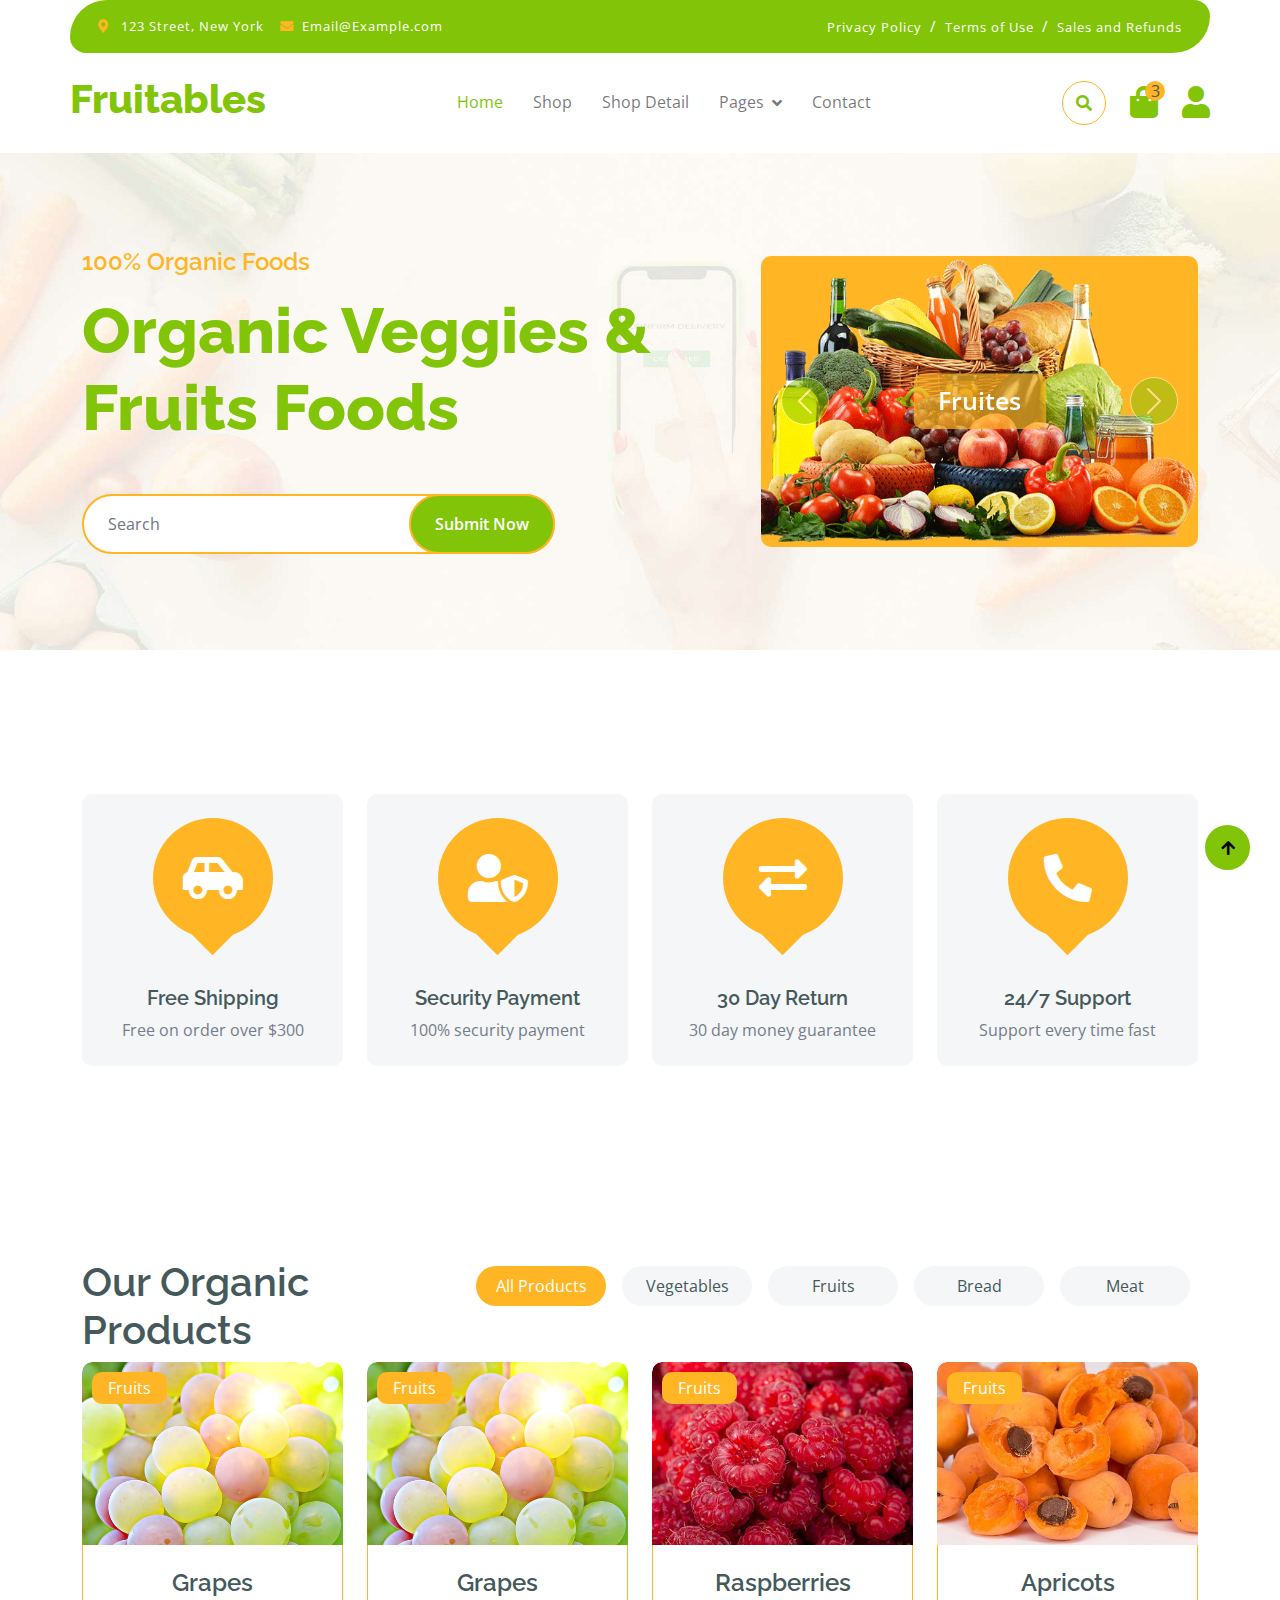
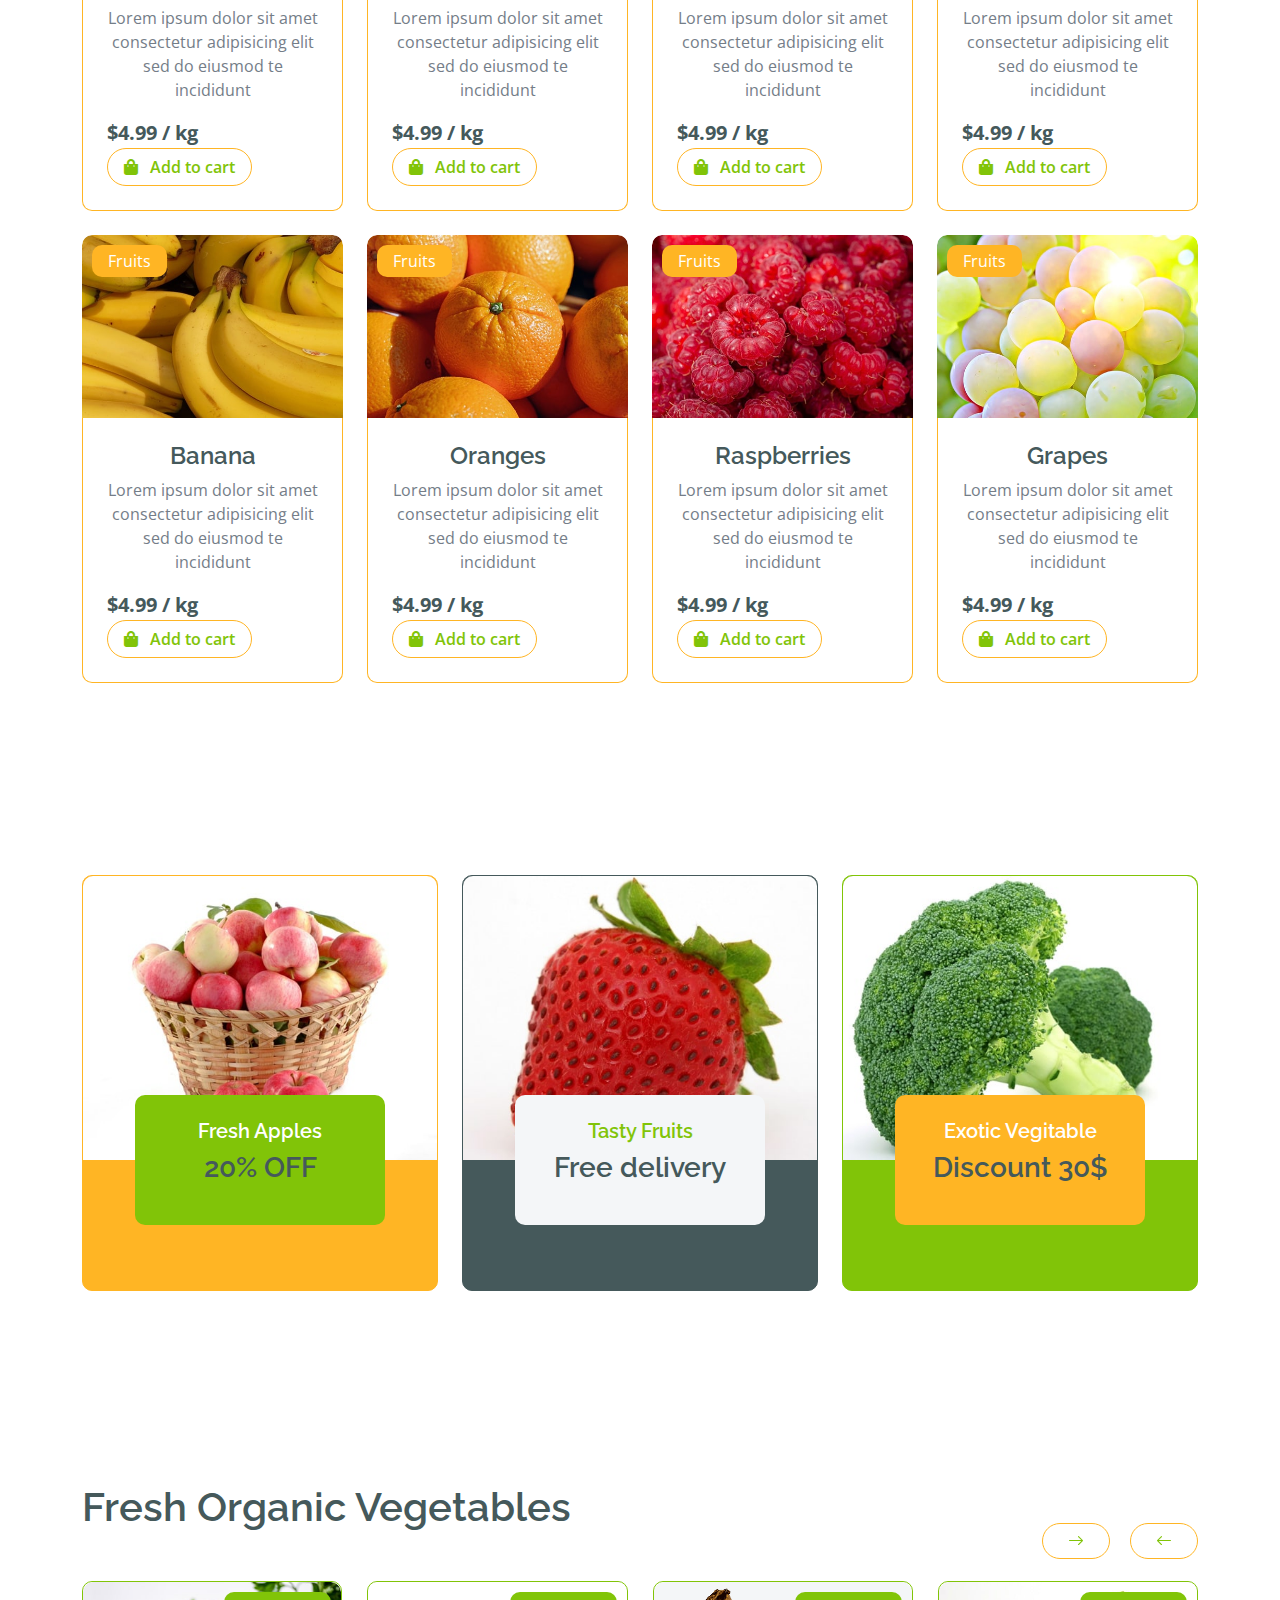
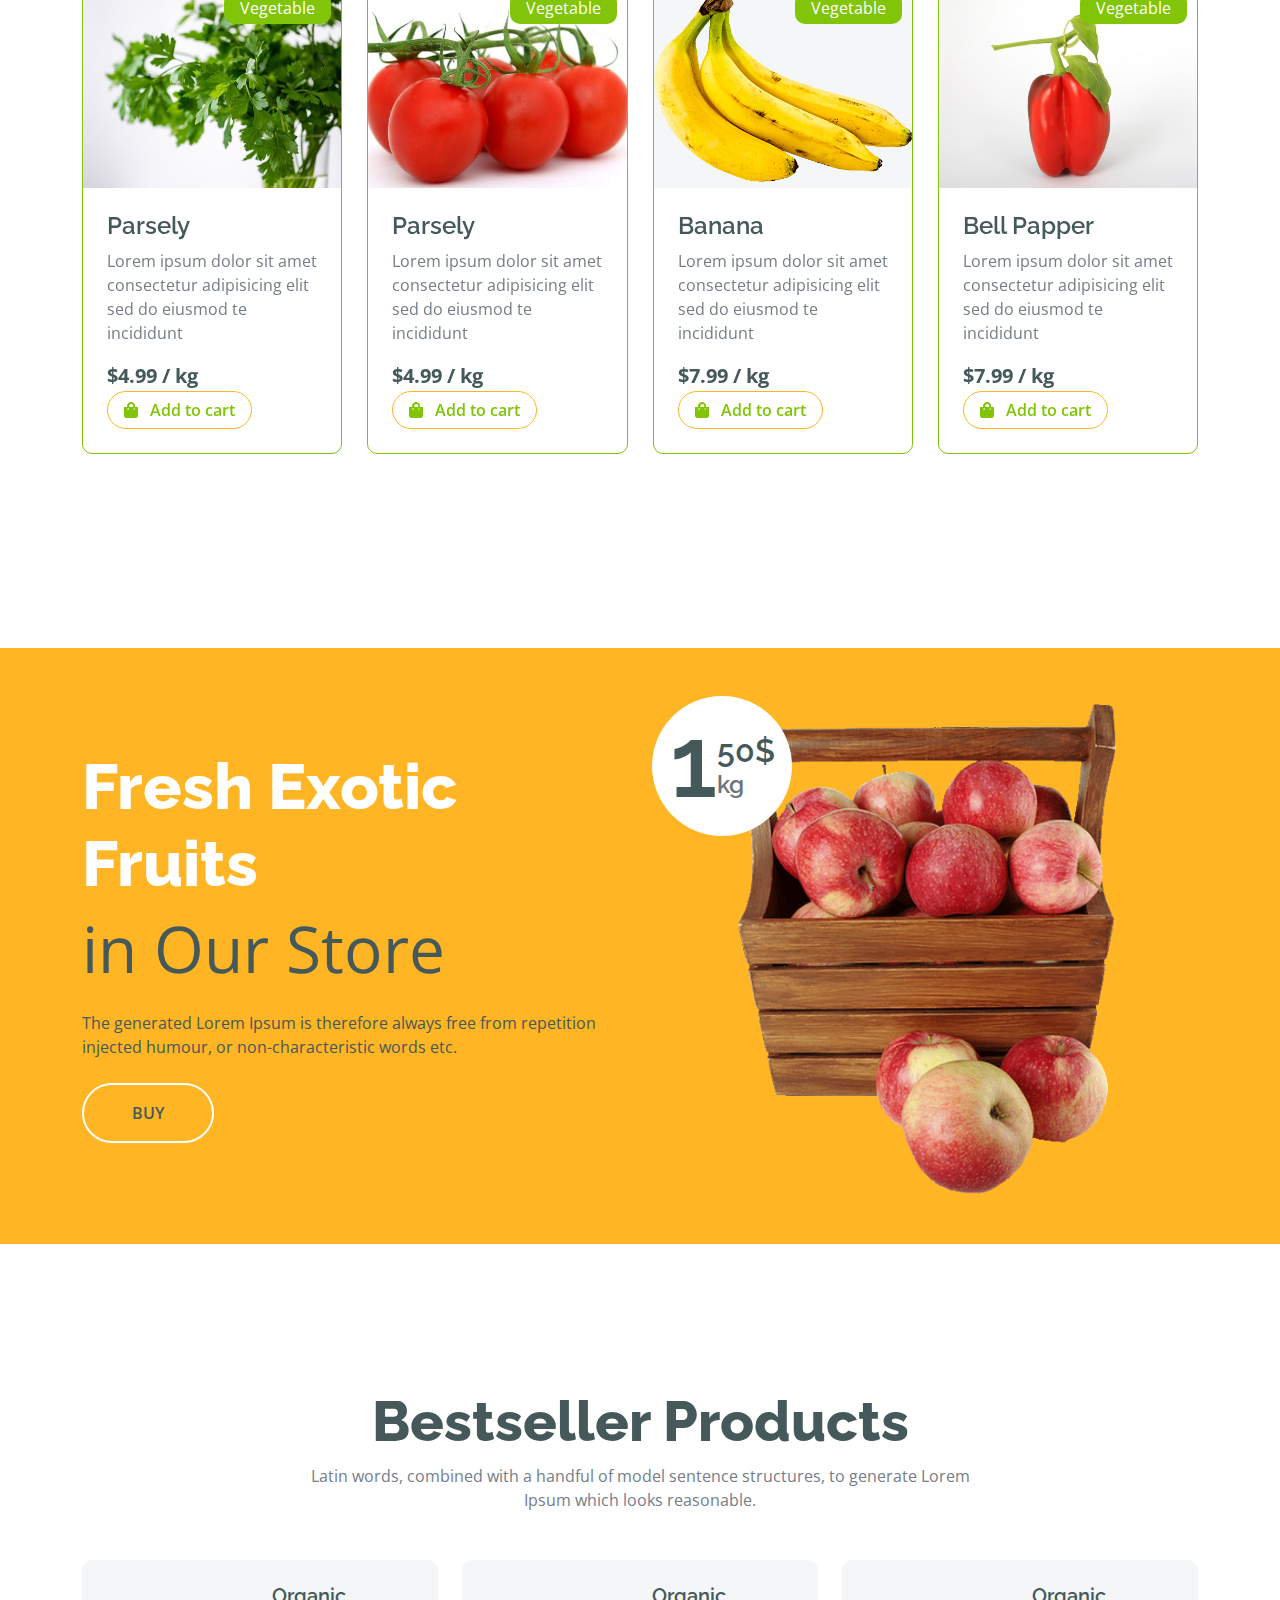
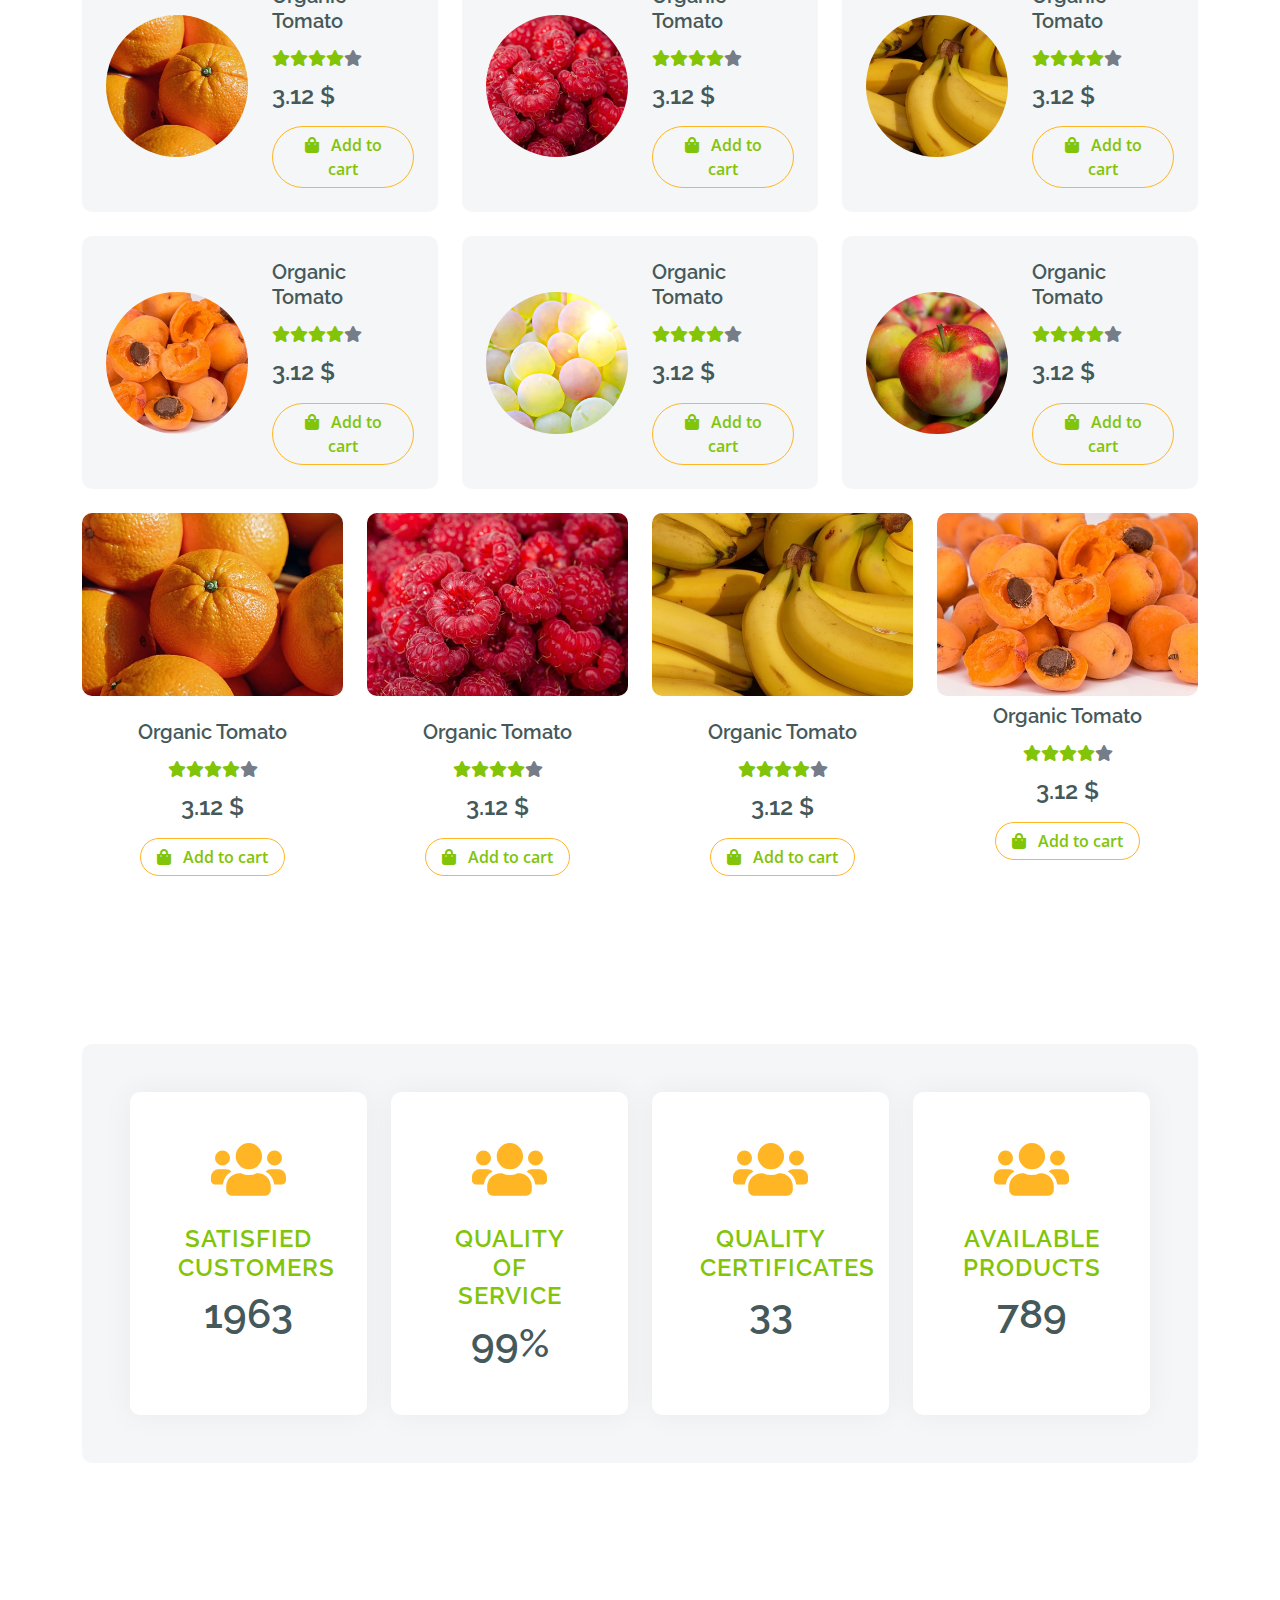
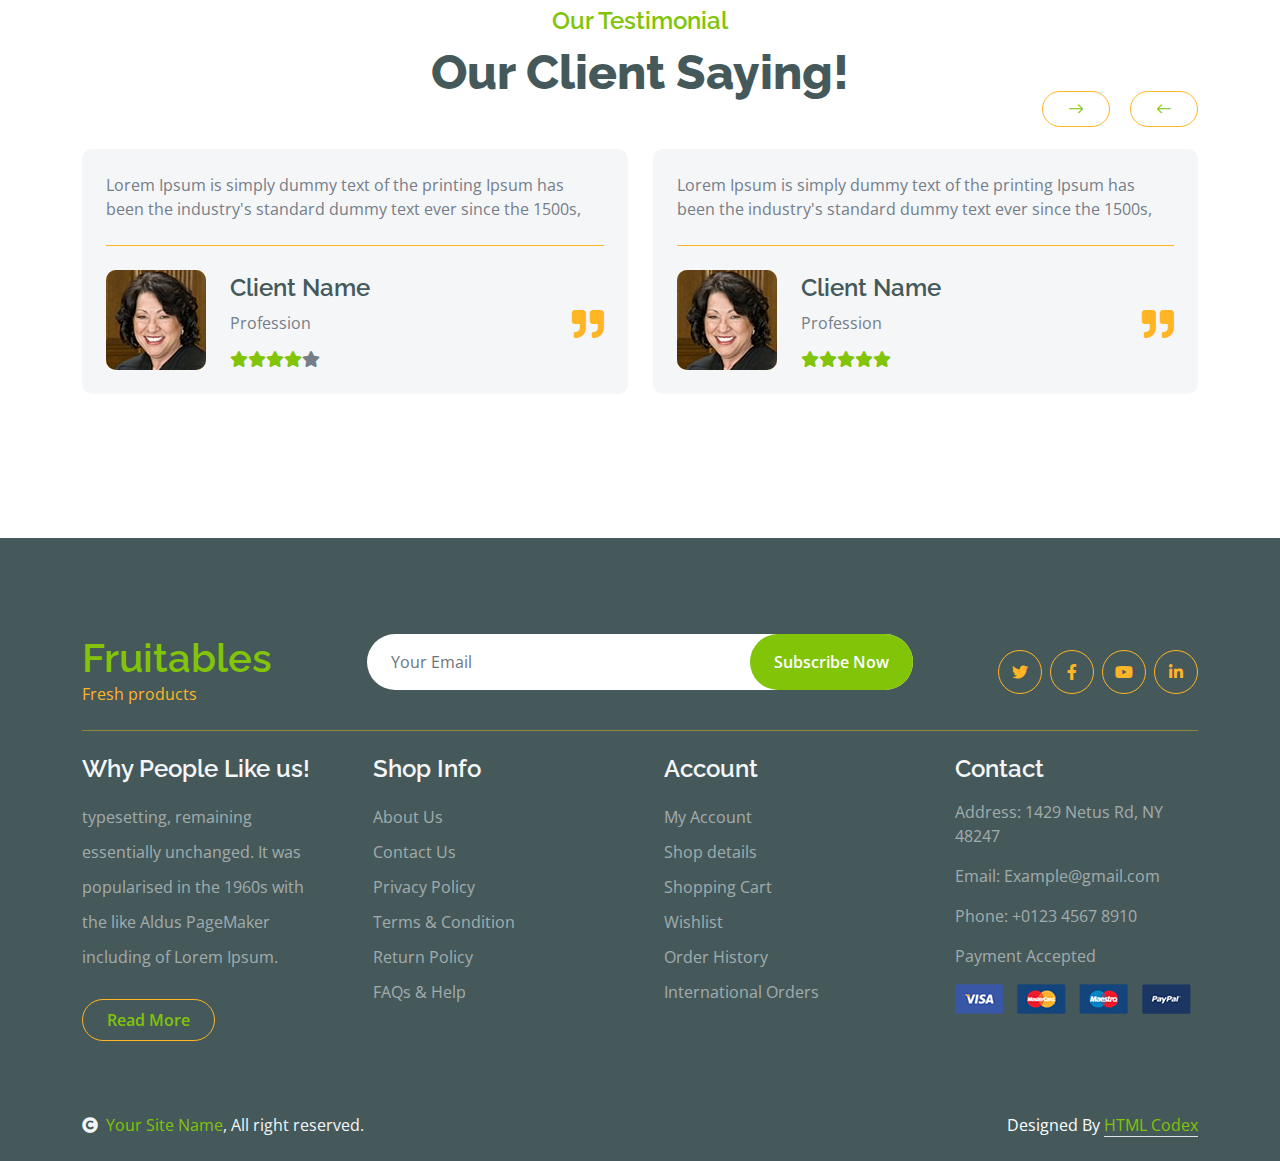
==== index.html @ 91393877 "My firts push" ====
<!DOCTYPE html>
<html lang="en">

    <head>
        <meta charset="utf-8">
        <title>Fruitables - Vegetable Website Template</title>
        <meta content="width=device-width, initial-scale=1.0" name="viewport">
        <meta content="" name="keywords">
        <meta content="" name="description">

        <!-- Google Web Fonts -->
        <link rel="preconnect" href="https://fonts.googleapis.com">
        <link rel="preconnect" href="https://fonts.gstatic.com" crossorigin>
        <link href="https://fonts.googleapis.com/css2?family=Open+Sans:wght@400;600&family=Raleway:wght@600;800&display=swap" rel="stylesheet"> 

        <!-- Icon Font Stylesheet -->
        <link rel="stylesheet" href="https://use.fontawesome.com/releases/v5.15.4/css/all.css"/>
        <link href="https://cdn.jsdelivr.net/npm/bootstrap-icons@1.4.1/font/bootstrap-icons.css" rel="stylesheet">

        <!-- Libraries Stylesheet -->
        <link href="lib/lightbox/css/lightbox.min.css" rel="stylesheet">
        <link href="lib/owlcarousel/assets/owl.carousel.min.css" rel="stylesheet">


        <!-- Customized Bootstrap Stylesheet -->
        <link href="css/bootstrap.min.css" rel="stylesheet">

        <!-- Template Stylesheet -->
        <link href="css/style.css" rel="stylesheet">
    </head>

    <body>

        <!-- Spinner Start -->
        <div id="spinner" class="show w-100 vh-100 bg-white position-fixed translate-middle top-50 start-50  d-flex align-items-center justify-content-center">
            <div class="spinner-grow text-primary" role="status"></div>
        </div>
        <!-- Spinner End -->


        <!-- Navbar start -->
        <div class="container-fluid fixed-top">
            <div class="container topbar bg-primary d-none d-lg-block">
                <div class="d-flex justify-content-between">
                    <div class="top-info ps-2">
                        <small class="me-3"><i class="fas fa-map-marker-alt me-2 text-secondary"></i> <a href="#" class="text-white">123 Street, New York</a></small>
                        <small class="me-3"><i class="fas fa-envelope me-2 text-secondary"></i><a href="#" class="text-white">Email@Example.com</a></small>
                    </div>
                    <div class="top-link pe-2">
                        <a href="#" class="text-white"><small class="text-white mx-2">Privacy Policy</small>/</a>
                        <a href="#" class="text-white"><small class="text-white mx-2">Terms of Use</small>/</a>
                        <a href="#" class="text-white"><small class="text-white ms-2">Sales and Refunds</small></a>
                    </div>
                </div>
            </div>
            <div class="container px-0">
                <nav class="navbar navbar-light bg-white navbar-expand-xl">
                    <a href="index.html" class="navbar-brand"><h1 class="text-primary display-6">Fruitables</h1></a>
                    <button class="navbar-toggler py-2 px-3" type="button" data-bs-toggle="collapse" data-bs-target="#navbarCollapse">
                        <span class="fa fa-bars text-primary"></span>
                    </button>
                    <div class="collapse navbar-collapse bg-white" id="navbarCollapse">
                        <div class="navbar-nav mx-auto">
                            <a href="index.html" class="nav-item nav-link active">Home</a>
                            <a href="shop.html" class="nav-item nav-link">Shop</a>
                            <a href="shop-detail.html" class="nav-item nav-link">Shop Detail</a>
                            <div class="nav-item dropdown">
                                <a href="#" class="nav-link dropdown-toggle" data-bs-toggle="dropdown">Pages</a>
                                <div class="dropdown-menu m-0 bg-secondary rounded-0">
                                    <a href="cart.html" class="dropdown-item">Cart</a>
                                    <a href="chackout.html" class="dropdown-item">Chackout</a>
                                    <a href="testimonial.html" class="dropdown-item">Testimonial</a>
                                    <a href="404.html" class="dropdown-item">404 Page</a>
                                </div>
                            </div>
                            <a href="contact.html" class="nav-item nav-link">Contact</a>
                        </div>
                        <div class="d-flex m-3 me-0">
                            <button class="btn-search btn border border-secondary btn-md-square rounded-circle bg-white me-4" data-bs-toggle="modal" data-bs-target="#searchModal"><i class="fas fa-search text-primary"></i></button>
                            <a href="#" class="position-relative me-4 my-auto">
                                <i class="fa fa-shopping-bag fa-2x"></i>
                                <span class="position-absolute bg-secondary rounded-circle d-flex align-items-center justify-content-center text-dark px-1" style="top: -5px; left: 15px; height: 20px; min-width: 20px;">3</span>
                            </a>
                            <a href="#" class="my-auto">
                                <i class="fas fa-user fa-2x"></i>
                            </a>
                        </div>
                    </div>
                </nav>
            </div>
        </div>
        <!-- Navbar End -->


        <!-- Modal Search Start -->
        <div class="modal fade" id="searchModal" tabindex="-1" aria-labelledby="exampleModalLabel" aria-hidden="true">
            <div class="modal-dialog modal-fullscreen">
                <div class="modal-content rounded-0">
                    <div class="modal-header">
                        <h5 class="modal-title" id="exampleModalLabel">Search by keyword</h5>
                        <button type="button" class="btn-close" data-bs-dismiss="modal" aria-label="Close"></button>
                    </div>
                    <div class="modal-body d-flex align-items-center">
                        <div class="input-group w-75 mx-auto d-flex">
                            <input type="search" class="form-control p-3" placeholder="keywords" aria-describedby="search-icon-1">
                            <span id="search-icon-1" class="input-group-text p-3"><i class="fa fa-search"></i></span>
                        </div>
                    </div>
                </div>
            </div>
        </div>
        <!-- Modal Search End -->


        <!-- Hero Start -->
        <div class="container-fluid py-5 mb-5 hero-header">
            <div class="container py-5">
                <div class="row g-5 align-items-center">
                    <div class="col-md-12 col-lg-7">
                        <h4 class="mb-3 text-secondary">100% Organic Foods</h4>
                        <h1 class="mb-5 display-3 text-primary">Organic Veggies & Fruits Foods</h1>
                        <div class="position-relative mx-auto">
                            <input class="form-control border-2 border-secondary w-75 py-3 px-4 rounded-pill" type="number" placeholder="Search">
                            <button type="submit" class="btn btn-primary border-2 border-secondary py-3 px-4 position-absolute rounded-pill text-white h-100" style="top: 0; right: 25%;">Submit Now</button>
                        </div>
                    </div>
                    <div class="col-md-12 col-lg-5">
                        <div id="carouselId" class="carousel slide position-relative" data-bs-ride="carousel">
                            <div class="carousel-inner" role="listbox">
                                <div class="carousel-item active rounded">
                                    <img src="img/hero-img-1.png" class="img-fluid w-100 h-100 bg-secondary rounded" alt="First slide">
                                    <a href="#" class="btn px-4 py-2 text-white rounded">Fruites</a>
                                </div>
                                <div class="carousel-item rounded">
                                    <img src="img/hero-img-2.jpg" class="img-fluid w-100 h-100 rounded" alt="Second slide">
                                    <a href="#" class="btn px-4 py-2 text-white rounded">Vesitables</a>
                                </div>
                            </div>
                            <button class="carousel-control-prev" type="button" data-bs-target="#carouselId" data-bs-slide="prev">
                                <span class="carousel-control-prev-icon" aria-hidden="true"></span>
                                <span class="visually-hidden">Previous</span>
                            </button>
                            <button class="carousel-control-next" type="button" data-bs-target="#carouselId" data-bs-slide="next">
                                <span class="carousel-control-next-icon" aria-hidden="true"></span>
                                <span class="visually-hidden">Next</span>
                            </button>
                        </div>
                    </div>
                </div>
            </div>
        </div>
        <!-- Hero End -->


        <!-- Featurs Section Start -->
        <div class="container-fluid featurs py-5">
            <div class="container py-5">
                <div class="row g-4">
                    <div class="col-md-6 col-lg-3">
                        <div class="featurs-item text-center rounded bg-light p-4">
                            <div class="featurs-icon btn-square rounded-circle bg-secondary mb-5 mx-auto">
                                <i class="fas fa-car-side fa-3x text-white"></i>
                            </div>
                            <div class="featurs-content text-center">
                                <h5>Free Shipping</h5>
                                <p class="mb-0">Free on order over $300</p>
                            </div>
                        </div>
                    </div>
                    <div class="col-md-6 col-lg-3">
                        <div class="featurs-item text-center rounded bg-light p-4">
                            <div class="featurs-icon btn-square rounded-circle bg-secondary mb-5 mx-auto">
                                <i class="fas fa-user-shield fa-3x text-white"></i>
                            </div>
                            <div class="featurs-content text-center">
                                <h5>Security Payment</h5>
                                <p class="mb-0">100% security payment</p>
                            </div>
                        </div>
                    </div>
                    <div class="col-md-6 col-lg-3">
                        <div class="featurs-item text-center rounded bg-light p-4">
                            <div class="featurs-icon btn-square rounded-circle bg-secondary mb-5 mx-auto">
                                <i class="fas fa-exchange-alt fa-3x text-white"></i>
                            </div>
                            <div class="featurs-content text-center">
                                <h5>30 Day Return</h5>
                                <p class="mb-0">30 day money guarantee</p>
                            </div>
                        </div>
                    </div>
                    <div class="col-md-6 col-lg-3">
                        <div class="featurs-item text-center rounded bg-light p-4">
                            <div class="featurs-icon btn-square rounded-circle bg-secondary mb-5 mx-auto">
                                <i class="fa fa-phone-alt fa-3x text-white"></i>
                            </div>
                            <div class="featurs-content text-center">
                                <h5>24/7 Support</h5>
                                <p class="mb-0">Support every time fast</p>
                            </div>
                        </div>
                    </div>
                </div>
            </div>
        </div>
        <!-- Featurs Section End -->


        <!-- Fruits Shop Start-->
        <div class="container-fluid fruite py-5">
            <div class="container py-5">
                <div class="tab-class text-center">
                    <div class="row g-4">
                        <div class="col-lg-4 text-start">
                            <h1>Our Organic Products</h1>
                        </div>
                        <div class="col-lg-8 text-end">
                            <ul class="nav nav-pills d-inline-flex text-center mb-5">
                                <li class="nav-item">
                                    <a class="d-flex m-2 py-2 bg-light rounded-pill active" data-bs-toggle="pill" href="#tab-1">
                                        <span class="text-dark" style="width: 130px;">All Products</span>
                                    </a>
                                </li>
                                <li class="nav-item">
                                    <a class="d-flex py-2 m-2 bg-light rounded-pill" data-bs-toggle="pill" href="#tab-2">
                                        <span class="text-dark" style="width: 130px;">Vegetables</span>
                                    </a>
                                </li>
                                <li class="nav-item">
                                    <a class="d-flex m-2 py-2 bg-light rounded-pill" data-bs-toggle="pill" href="#tab-3">
                                        <span class="text-dark" style="width: 130px;">Fruits</span>
                                    </a>
                                </li>
                                <li class="nav-item">
                                    <a class="d-flex m-2 py-2 bg-light rounded-pill" data-bs-toggle="pill" href="#tab-4">
                                        <span class="text-dark" style="width: 130px;">Bread</span>
                                    </a>
                                </li>
                                <li class="nav-item">
                                    <a class="d-flex m-2 py-2 bg-light rounded-pill" data-bs-toggle="pill" href="#tab-5">
                                        <span class="text-dark" style="width: 130px;">Meat</span>
                                    </a>
                                </li>
                            </ul>
                        </div>
                    </div>
                    <div class="tab-content">
                        <div id="tab-1" class="tab-pane fade show p-0 active">
                            <div class="row g-4">
                                <div class="col-lg-12">
                                    <div class="row g-4">
                                        <div class="col-md-6 col-lg-4 col-xl-3">
                                            <div class="rounded position-relative fruite-item">
                                                <div class="fruite-img">
                                                    <img src="img/fruite-item-5.jpg" class="img-fluid w-100 rounded-top" alt="">
                                                </div>
                                                <div class="text-white bg-secondary px-3 py-1 rounded position-absolute" style="top: 10px; left: 10px;">Fruits</div>
                                                <div class="p-4 border border-secondary border-top-0 rounded-bottom">
                                                    <h4>Grapes</h4>
                                                    <p>Lorem ipsum dolor sit amet consectetur adipisicing elit sed do eiusmod te incididunt</p>
                                                    <div class="d-flex justify-content-between flex-lg-wrap">
                                                        <p class="text-dark fs-5 fw-bold mb-0">$4.99 / kg</p>
                                                        <a href="#" class="btn border border-secondary rounded-pill px-3 text-primary"><i class="fa fa-shopping-bag me-2 text-primary"></i> Add to cart</a>
                                                    </div>
                                                </div>
                                            </div>
                                        </div>
                                        <div class="col-md-6 col-lg-4 col-xl-3">
                                            <div class="rounded position-relative fruite-item">
                                                <div class="fruite-img">
                                                    <img src="img/fruite-item-5.jpg" class="img-fluid w-100 rounded-top" alt="">
                                                </div>
                                                <div class="text-white bg-secondary px-3 py-1 rounded position-absolute" style="top: 10px; left: 10px;">Fruits</div>
                                                <div class="p-4 border border-secondary border-top-0 rounded-bottom">
                                                    <h4>Grapes</h4>
                                                    <p>Lorem ipsum dolor sit amet consectetur adipisicing elit sed do eiusmod te incididunt</p>
                                                    <div class="d-flex justify-content-between flex-lg-wrap">
                                                        <p class="text-dark fs-5 fw-bold mb-0">$4.99 / kg</p>
                                                        <a href="#" class="btn border border-secondary rounded-pill px-3 text-primary"><i class="fa fa-shopping-bag me-2 text-primary"></i> Add to cart</a>
                                                    </div>
                                                </div>
                                            </div>
                                        </div>
                                        <div class="col-md-6 col-lg-4 col-xl-3">
                                            <div class="rounded position-relative fruite-item">
                                                <div class="fruite-img">
                                                    <img src="img/fruite-item-2.jpg" class="img-fluid w-100 rounded-top" alt="">
                                                </div>
                                                <div class="text-white bg-secondary px-3 py-1 rounded position-absolute" style="top: 10px; left: 10px;">Fruits</div>
                                                <div class="p-4 border border-secondary border-top-0 rounded-bottom">
                                                    <h4>Raspberries</h4>
                                                    <p>Lorem ipsum dolor sit amet consectetur adipisicing elit sed do eiusmod te incididunt</p>
                                                    <div class="d-flex justify-content-between flex-lg-wrap">
                                                        <p class="text-dark fs-5 fw-bold mb-0">$4.99 / kg</p>
                                                        <a href="#" class="btn border border-secondary rounded-pill px-3 text-primary"><i class="fa fa-shopping-bag me-2 text-primary"></i> Add to cart</a>
                                                    </div>
                                                </div>
                                            </div>
                                        </div>
                                        <div class="col-md-6 col-lg-4 col-xl-3">
                                            <div class="rounded position-relative fruite-item">
                                                <div class="fruite-img">
                                                    <img src="img/fruite-item-4.jpg" class="img-fluid w-100 rounded-top" alt="">
                                                </div>
                                                <div class="text-white bg-secondary px-3 py-1 rounded position-absolute" style="top: 10px; left: 10px;">Fruits</div>
                                                <div class="p-4 border border-secondary border-top-0 rounded-bottom">
                                                    <h4>Apricots</h4>
                                                    <p>Lorem ipsum dolor sit amet consectetur adipisicing elit sed do eiusmod te incididunt</p>
                                                    <div class="d-flex justify-content-between flex-lg-wrap">
                                                        <p class="text-dark fs-5 fw-bold mb-0">$4.99 / kg</p>
                                                        <a href="#" class="btn border border-secondary rounded-pill px-3 text-primary"><i class="fa fa-shopping-bag me-2 text-primary"></i> Add to cart</a>
                                                    </div>
                                                </div>
                                            </div>
                                        </div>
                                        <div class="col-md-6 col-lg-4 col-xl-3">
                                            <div class="rounded position-relative fruite-item">
                                                <div class="fruite-img">
                                                    <img src="img/fruite-item-3.jpg" class="img-fluid w-100 rounded-top" alt="">
                                                </div>
                                                <div class="text-white bg-secondary px-3 py-1 rounded position-absolute" style="top: 10px; left: 10px;">Fruits</div>
                                                <div class="p-4 border border-secondary border-top-0 rounded-bottom">
                                                    <h4>Banana</h4>
                                                    <p>Lorem ipsum dolor sit amet consectetur adipisicing elit sed do eiusmod te incididunt</p>
                                                    <div class="d-flex justify-content-between flex-lg-wrap">
                                                        <p class="text-dark fs-5 fw-bold mb-0">$4.99 / kg</p>
                                                        <a href="#" class="btn border border-secondary rounded-pill px-3 text-primary"><i class="fa fa-shopping-bag me-2 text-primary"></i> Add to cart</a>
                                                    </div>
                                                </div>
                                            </div>
                                        </div>
                                        <div class="col-md-6 col-lg-4 col-xl-3">
                                            <div class="rounded position-relative fruite-item">
                                                <div class="fruite-img">
                                                    <img src="img/fruite-item-1.jpg" class="img-fluid w-100 rounded-top" alt="">
                                                </div>
                                                <div class="text-white bg-secondary px-3 py-1 rounded position-absolute" style="top: 10px; left: 10px;">Fruits</div>
                                                <div class="p-4 border border-secondary border-top-0 rounded-bottom">
                                                    <h4>Oranges</h4>
                                                    <p>Lorem ipsum dolor sit amet consectetur adipisicing elit sed do eiusmod te incididunt</p>
                                                    <div class="d-flex justify-content-between flex-lg-wrap">
                                                        <p class="text-dark fs-5 fw-bold mb-0">$4.99 / kg</p>
                                                        <a href="#" class="btn border border-secondary rounded-pill px-3 text-primary"><i class="fa fa-shopping-bag me-2 text-primary"></i> Add to cart</a>
                                                    </div>
                                                </div>
                                            </div>
                                        </div>
                                        <div class="col-md-6 col-lg-4 col-xl-3">
                                            <div class="rounded position-relative fruite-item">
                                                <div class="fruite-img">
                                                    <img src="img/fruite-item-2.jpg" class="img-fluid w-100 rounded-top" alt="">
                                                </div>
                                                <div class="text-white bg-secondary px-3 py-1 rounded position-absolute" style="top: 10px; left: 10px;">Fruits</div>
                                                <div class="p-4 border border-secondary border-top-0 rounded-bottom">
                                                    <h4>Raspberries</h4>
                                                    <p>Lorem ipsum dolor sit amet consectetur adipisicing elit sed do eiusmod te incididunt</p>
                                                    <div class="d-flex justify-content-between flex-lg-wrap">
                                                        <p class="text-dark fs-5 fw-bold mb-0">$4.99 / kg</p>
                                                        <a href="#" class="btn border border-secondary rounded-pill px-3 text-primary"><i class="fa fa-shopping-bag me-2 text-primary"></i> Add to cart</a>
                                                    </div>
                                                </div>
                                            </div>
                                        </div>
                                        <div class="col-md-6 col-lg-4 col-xl-3">
                                            <div class="rounded position-relative fruite-item">
                                                <div class="fruite-img">
                                                    <img src="img/fruite-item-5.jpg" class="img-fluid w-100 rounded-top" alt="">
                                                </div>
                                                <div class="text-white bg-secondary px-3 py-1 rounded position-absolute" style="top: 10px; left: 10px;">Fruits</div>
                                                <div class="p-4 border border-secondary border-top-0 rounded-bottom">
                                                    <h4>Grapes</h4>
                                                    <p>Lorem ipsum dolor sit amet consectetur adipisicing elit sed do eiusmod te incididunt</p>
                                                    <div class="d-flex justify-content-between flex-lg-wrap">
                                                        <p class="text-dark fs-5 fw-bold mb-0">$4.99 / kg</p>
                                                        <a href="#" class="btn border border-secondary rounded-pill px-3 text-primary"><i class="fa fa-shopping-bag me-2 text-primary"></i> Add to cart</a>
                                                    </div>
                                                </div>
                                            </div>
                                        </div>
                                    </div>
                                </div>
                            </div>
                        </div>
                        <div id="tab-2" class="tab-pane fade show p-0">
                            <div class="row g-4">
                                <div class="col-lg-12">
                                    <div class="row g-4">
                                        <div class="col-md-6 col-lg-4 col-xl-3">
                                            <div class="rounded position-relative fruite-item">
                                                <div class="fruite-img">
                                                    <img src="img/fruite-item-5.jpg" class="img-fluid w-100 rounded-top" alt="">
                                                </div>
                                                <div class="text-white bg-secondary px-3 py-1 rounded position-absolute" style="top: 10px; left: 10px;">Fruits</div>
                                                <div class="p-4 border border-secondary border-top-0 rounded-bottom">
                                                    <h4>Grapes</h4>
                                                    <p>Lorem ipsum dolor sit amet consectetur adipisicing elit sed do eiusmod te incididunt</p>
                                                    <div class="d-flex justify-content-between flex-lg-wrap">
                                                        <p class="text-dark fs-5 fw-bold mb-0">$4.99 / kg</p>
                                                        <a href="#" class="btn border border-secondary rounded-pill px-3 text-primary"><i class="fa fa-shopping-bag me-2 text-primary"></i> Add to cart</a>
                                                    </div>
                                                </div>
                                            </div>
                                        </div>
                                        <div class="col-md-6 col-lg-4 col-xl-3">
                                            <div class="rounded position-relative fruite-item">
                                                <div class="fruite-img">
                                                    <img src="img/fruite-item-2.jpg" class="img-fluid w-100 rounded-top" alt="">
                                                </div>
                                                <div class="text-white bg-secondary px-3 py-1 rounded position-absolute" style="top: 10px; left: 10px;">Fruits</div>
                                                <div class="p-4 border border-secondary border-top-0 rounded-bottom">
                                                    <h4>Raspberries</h4>
                                                    <p>Lorem ipsum dolor sit amet consectetur adipisicing elit sed do eiusmod te incididunt</p>
                                                    <div class="d-flex justify-content-between flex-lg-wrap">
                                                        <p class="text-dark fs-5 fw-bold mb-0">$4.99 / kg</p>
                                                        <a href="#" class="btn border border-secondary rounded-pill px-3 text-primary"><i class="fa fa-shopping-bag me-2 text-primary"></i> Add to cart</a>
                                                    </div>
                                                </div>
                                            </div>
                                        </div>
                                    </div>
                                </div>
                            </div>
                        </div>
                        <div id="tab-3" class="tab-pane fade show p-0">
                            <div class="row g-4">
                                <div class="col-lg-12">
                                    <div class="row g-4">
                                        <div class="col-md-6 col-lg-4 col-xl-3">
                                            <div class="rounded position-relative fruite-item">
                                                <div class="fruite-img">
                                                    <img src="img/fruite-item-1.jpg" class="img-fluid w-100 rounded-top" alt="">
                                                </div>
                                                <div class="text-white bg-secondary px-3 py-1 rounded position-absolute" style="top: 10px; left: 10px;">Fruits</div>
                                                <div class="p-4 border border-secondary border-top-0 rounded-bottom">
                                                    <h4>Oranges</h4>
                                                    <p>Lorem ipsum dolor sit amet consectetur adipisicing elit sed do eiusmod te incididunt</p>
                                                    <div class="d-flex justify-content-between flex-lg-wrap">
                                                        <p class="text-dark fs-5 fw-bold mb-0">$4.99 / kg</p>
                                                        <a href="#" class="btn border border-secondary rounded-pill px-3 text-primary"><i class="fa fa-shopping-bag me-2 text-primary"></i> Add to cart</a>
                                                    </div>
                                                </div>
                                            </div>
                                        </div>
                                        <div class="col-md-6 col-lg-4 col-xl-3">
                                            <div class="rounded position-relative fruite-item">
                                                <div class="fruite-img">
                                                    <img src="img/fruite-item-6.jpg" class="img-fluid w-100 rounded-top" alt="">
                                                </div>
                                                <div class="text-white bg-secondary px-3 py-1 rounded position-absolute" style="top: 10px; left: 10px;">Fruits</div>
                                                <div class="p-4 border border-secondary border-top-0 rounded-bottom">
                                                    <h4>Apple</h4>
                                                    <p>Lorem ipsum dolor sit amet consectetur adipisicing elit sed do eiusmod te incididunt</p>
                                                    <div class="d-flex justify-content-between flex-lg-wrap">
                                                        <p class="text-dark fs-5 fw-bold mb-0">$4.99 / kg</p>
                                                        <a href="#" class="btn border border-secondary rounded-pill px-3 text-primary"><i class="fa fa-shopping-bag me-2 text-primary"></i> Add to cart</a>
                                                    </div>
                                                </div>
                                            </div>
                                        </div>
                                    </div>
                                </div>
                            </div>
                        </div>
                        <div id="tab-4" class="tab-pane fade show p-0">
                            <div class="row g-4">
                                <div class="col-lg-12">
                                    <div class="row g-4">
                                        <div class="col-md-6 col-lg-4 col-xl-3">
                                            <div class="rounded position-relative fruite-item">
                                                <div class="fruite-img">
                                                    <img src="img/fruite-item-5.jpg" class="img-fluid w-100 rounded-top" alt="">
                                                </div>
                                                <div class="text-white bg-secondary px-3 py-1 rounded position-absolute" style="top: 10px; left: 10px;">Fruits</div>
                                                <div class="p-4 border border-secondary border-top-0 rounded-bottom">
                                                    <h4>Grapes</h4>
                                                    <p>Lorem ipsum dolor sit amet consectetur adipisicing elit sed do eiusmod te incididunt</p>
                                                    <div class="d-flex justify-content-between flex-lg-wrap">
                                                        <p class="text-dark fs-5 fw-bold mb-0">$4.99 / kg</p>
                                                        <a href="#" class="btn border border-secondary rounded-pill px-3 text-primary"><i class="fa fa-shopping-bag me-2 text-primary"></i> Add to cart</a>
                                                    </div>
                                                </div>
                                            </div>
                                        </div>
                                        <div class="col-md-6 col-lg-4 col-xl-3">
                                            <div class="rounded position-relative fruite-item">
                                                <div class="fruite-img">
                                                    <img src="img/fruite-item-4.jpg" class="img-fluid w-100 rounded-top" alt="">
                                                </div>
                                                <div class="text-white bg-secondary px-3 py-1 rounded position-absolute" style="top: 10px; left: 10px;">Fruits</div>
                                                <div class="p-4 border border-secondary border-top-0 rounded-bottom">
                                                    <h4>Apricots</h4>
                                                    <p>Lorem ipsum dolor sit amet consectetur adipisicing elit sed do eiusmod te incididunt</p>
                                                    <div class="d-flex justify-content-between flex-lg-wrap">
                                                        <p class="text-dark fs-5 fw-bold mb-0">$4.99 / kg</p>
                                                        <a href="#" class="btn border border-secondary rounded-pill px-3 text-primary"><i class="fa fa-shopping-bag me-2 text-primary"></i> Add to cart</a>
                                                    </div>
                                                </div>
                                            </div>
                                        </div>
                                    </div>
                                </div>
                            </div>
                        </div>
                        <div id="tab-5" class="tab-pane fade show p-0">
                            <div class="row g-4">
                                <div class="col-lg-12">
                                    <div class="row g-4">
                                        <div class="col-md-6 col-lg-4 col-xl-3">
                                            <div class="rounded position-relative fruite-item">
                                                <div class="fruite-img">
                                                    <img src="img/fruite-item-3.jpg" class="img-fluid w-100 rounded-top" alt="">
                                                </div>
                                                <div class="text-white bg-secondary px-3 py-1 rounded position-absolute" style="top: 10px; left: 10px;">Fruits</div>
                                                <div class="p-4 border border-secondary border-top-0 rounded-bottom">
                                                    <h4>Banana</h4>
                                                    <p>Lorem ipsum dolor sit amet consectetur adipisicing elit sed do eiusmod te incididunt</p>
                                                    <div class="d-flex justify-content-between flex-lg-wrap">
                                                        <p class="text-dark fs-5 fw-bold mb-0">$4.99 / kg</p>
                                                        <a href="#" class="btn border border-secondary rounded-pill px-3 text-primary"><i class="fa fa-shopping-bag me-2 text-primary"></i> Add to cart</a>
                                                    </div>
                                                </div>
                                            </div>
                                        </div>
                                        <div class="col-md-6 col-lg-4 col-xl-3">
                                            <div class="rounded position-relative fruite-item">
                                                <div class="fruite-img">
                                                    <img src="img/fruite-item-2.jpg" class="img-fluid w-100 rounded-top" alt="">
                                                </div>
                                                <div class="text-white bg-secondary px-3 py-1 rounded position-absolute" style="top: 10px; left: 10px;">Fruits</div>
                                                <div class="p-4 border border-secondary border-top-0 rounded-bottom">
                                                    <h4>Raspberries</h4>
                                                    <p>Lorem ipsum dolor sit amet consectetur adipisicing elit sed do eiusmod te incididunt</p>
                                                    <div class="d-flex justify-content-between flex-lg-wrap">
                                                        <p class="text-dark fs-5 fw-bold mb-0">$4.99 / kg</p>
                                                        <a href="#" class="btn border border-secondary rounded-pill px-3 text-primary"><i class="fa fa-shopping-bag me-2 text-primary"></i> Add to cart</a>
                                                    </div>
                                                </div>
                                            </div>
                                        </div>
                                        <div class="col-md-6 col-lg-4 col-xl-3">
                                            <div class="rounded position-relative fruite-item">
                                                <div class="fruite-img">
                                                    <img src="img/fruite-item-1.jpg" class="img-fluid w-100 rounded-top" alt="">
                                                </div>
                                                <div class="text-white bg-secondary px-3 py-1 rounded position-absolute" style="top: 10px; left: 10px;">Fruits</div>
                                                <div class="p-4 border border-secondary border-top-0 rounded-bottom">
                                                    <h4>Oranges</h4>
                                                    <p>Lorem ipsum dolor sit amet consectetur adipisicing elit sed do eiusmod te incididunt</p>
                                                    <div class="d-flex justify-content-between flex-lg-wrap">
                                                        <p class="text-dark fs-5 fw-bold mb-0">$4.99 / kg</p>
                                                        <a href="#" class="btn border border-secondary rounded-pill px-3 text-primary"><i class="fa fa-shopping-bag me-2 text-primary"></i> Add to cart</a>
                                                    </div>
                                                </div>
                                            </div>
                                        </div>
                                    </div>
                                </div>
                            </div>
                        </div>
                    </div>
                </div>      
            </div>
        </div>
        <!-- Fruits Shop End-->


        <!-- Featurs Start -->
        <div class="container-fluid service py-5">
            <div class="container py-5">
                <div class="row g-4 justify-content-center">
                    <div class="col-md-6 col-lg-4">
                        <a href="#">
                            <div class="service-item bg-secondary rounded border border-secondary">
                                <img src="img/featur-1.jpg" class="img-fluid rounded-top w-100" alt="">
                                <div class="px-4 rounded-bottom">
                                    <div class="service-content bg-primary text-center p-4 rounded">
                                        <h5 class="text-white">Fresh Apples</h5>
                                        <h3 class="mb-0">20% OFF</h3>
                                    </div>
                                </div>
                            </div>
                        </a>
                    </div>
                    <div class="col-md-6 col-lg-4">
                        <a href="#">
                            <div class="service-item bg-dark rounded border border-dark">
                                <img src="img/featur-2.jpg" class="img-fluid rounded-top w-100" alt="">
                                <div class="px-4 rounded-bottom">
                                    <div class="service-content bg-light text-center p-4 rounded">
                                        <h5 class="text-primary">Tasty Fruits</h5>
                                        <h3 class="mb-0">Free delivery</h3>
                                    </div>
                                </div>
                            </div>
                        </a>
                    </div>
                    <div class="col-md-6 col-lg-4">
                        <a href="#">
                            <div class="service-item bg-primary rounded border border-primary">
                                <img src="img/featur-3.jpg" class="img-fluid rounded-top w-100" alt="">
                                <div class="px-4 rounded-bottom">
                                    <div class="service-content bg-secondary text-center p-4 rounded">
                                        <h5 class="text-white">Exotic Vegitable</h5>
                                        <h3 class="mb-0">Discount 30$</h3>
                                    </div>
                                </div>
                            </div>
                        </a>
                    </div>
                </div>
            </div>
        </div>
        <!-- Featurs End -->


        <!-- Vesitable Shop Start-->
        <div class="container-fluid vesitable py-5">
            <div class="container py-5">
                <h1 class="mb-0">Fresh Organic Vegetables</h1>
                <div class="owl-carousel vegetable-carousel justify-content-center">
                    <div class="border border-primary rounded position-relative vesitable-item">
                        <div class="vesitable-img">
                            <img src="img/vegetable-item-6.jpg" class="img-fluid w-100 rounded-top" alt="">
                        </div>
                        <div class="text-white bg-primary px-3 py-1 rounded position-absolute" style="top: 10px; right: 10px;">Vegetable</div>
                        <div class="p-4 rounded-bottom">
                            <h4>Parsely</h4>
                            <p>Lorem ipsum dolor sit amet consectetur adipisicing elit sed do eiusmod te incididunt</p>
                            <div class="d-flex justify-content-between flex-lg-wrap">
                                <p class="text-dark fs-5 fw-bold mb-0">$4.99 / kg</p>
                                <a href="#" class="btn border border-secondary rounded-pill px-3 text-primary"><i class="fa fa-shopping-bag me-2 text-primary"></i> Add to cart</a>
                            </div>
                        </div>
                    </div>
                    <div class="border border-primary rounded position-relative vesitable-item">
                        <div class="vesitable-img">
                            <img src="img/vegetable-item-1.jpg" class="img-fluid w-100 rounded-top" alt="">
                        </div>
                        <div class="text-white bg-primary px-3 py-1 rounded position-absolute" style="top: 10px; right: 10px;">Vegetable</div>
                        <div class="p-4 rounded-bottom">
                            <h4>Parsely</h4>
                            <p>Lorem ipsum dolor sit amet consectetur adipisicing elit sed do eiusmod te incididunt</p>
                            <div class="d-flex justify-content-between flex-lg-wrap">
                                <p class="text-dark fs-5 fw-bold mb-0">$4.99 / kg</p>
                                <a href="#" class="btn border border-secondary rounded-pill px-3 text-primary"><i class="fa fa-shopping-bag me-2 text-primary"></i> Add to cart</a>
                            </div>
                        </div>
                    </div>
                    <div class="border border-primary rounded position-relative vesitable-item">
                        <div class="vesitable-img">
                            <img src="img/vegetable-item-3.png" class="img-fluid w-100 rounded-top bg-light" alt="">
                        </div>
                        <div class="text-white bg-primary px-3 py-1 rounded position-absolute" style="top: 10px; right: 10px;">Vegetable</div>
                        <div class="p-4 rounded-bottom">
                            <h4>Banana</h4>
                            <p>Lorem ipsum dolor sit amet consectetur adipisicing elit sed do eiusmod te incididunt</p>
                            <div class="d-flex justify-content-between flex-lg-wrap">
                                <p class="text-dark fs-5 fw-bold mb-0">$7.99 / kg</p>
                                <a href="#" class="btn border border-secondary rounded-pill px-3 text-primary"><i class="fa fa-shopping-bag me-2 text-primary"></i> Add to cart</a>
                            </div>
                        </div>
                    </div>
                    <div class="border border-primary rounded position-relative vesitable-item">
                        <div class="vesitable-img">
                            <img src="img/vegetable-item-4.jpg" class="img-fluid w-100 rounded-top" alt="">
                        </div>
                        <div class="text-white bg-primary px-3 py-1 rounded position-absolute" style="top: 10px; right: 10px;">Vegetable</div>
                        <div class="p-4 rounded-bottom">
                            <h4>Bell Papper</h4>
                            <p>Lorem ipsum dolor sit amet consectetur adipisicing elit sed do eiusmod te incididunt</p>
                            <div class="d-flex justify-content-between flex-lg-wrap">
                                <p class="text-dark fs-5 fw-bold mb-0">$7.99 / kg</p>
                                <a href="#" class="btn border border-secondary rounded-pill px-3 text-primary"><i class="fa fa-shopping-bag me-2 text-primary"></i> Add to cart</a>
                            </div>
                        </div>
                    </div>
                    <div class="border border-primary rounded position-relative vesitable-item">
                        <div class="vesitable-img">
                            <img src="img/vegetable-item-5.jpg" class="img-fluid w-100 rounded-top" alt="">
                        </div>
                        <div class="text-white bg-primary px-3 py-1 rounded position-absolute" style="top: 10px; right: 10px;">Vegetable</div>
                        <div class="p-4 rounded-bottom">
                            <h4>Potatoes</h4>
                            <p>Lorem ipsum dolor sit amet consectetur adipisicing elit sed do eiusmod te incididunt</p>
                            <div class="d-flex justify-content-between flex-lg-wrap">
                                <p class="text-dark fs-5 fw-bold mb-0">$7.99 / kg</p>
                                <a href="#" class="btn border border-secondary rounded-pill px-3 text-primary"><i class="fa fa-shopping-bag me-2 text-primary"></i> Add to cart</a>
                            </div>
                        </div>
                    </div>
                    <div class="border border-primary rounded position-relative vesitable-item">
                        <div class="vesitable-img">
                            <img src="img/vegetable-item-6.jpg" class="img-fluid w-100 rounded-top" alt="">
                        </div>
                        <div class="text-white bg-primary px-3 py-1 rounded position-absolute" style="top: 10px; right: 10px;">Vegetable</div>
                        <div class="p-4 rounded-bottom">
                            <h4>Parsely</h4>
                            <p>Lorem ipsum dolor sit amet consectetur adipisicing elit sed do eiusmod te incididunt</p>
                            <div class="d-flex justify-content-between flex-lg-wrap">
                                <p class="text-dark fs-5 fw-bold mb-0">$7.99 / kg</p>
                                <a href="#" class="btn border border-secondary rounded-pill px-3 text-primary"><i class="fa fa-shopping-bag me-2 text-primary"></i> Add to cart</a>
                            </div>
                        </div>
                    </div>
                    <div class="border border-primary rounded position-relative vesitable-item">
                        <div class="vesitable-img">
                            <img src="img/vegetable-item-5.jpg" class="img-fluid w-100 rounded-top" alt="">
                        </div>
                        <div class="text-white bg-primary px-3 py-1 rounded position-absolute" style="top: 10px; right: 10px;">Vegetable</div>
                        <div class="p-4 rounded-bottom">
                            <h4>Potatoes</h4>
                            <p>Lorem ipsum dolor sit amet consectetur adipisicing elit sed do eiusmod te incididunt</p>
                            <div class="d-flex justify-content-between flex-lg-wrap">
                                <p class="text-dark fs-5 fw-bold mb-0">$7.99 / kg</p>
                                <a href="#" class="btn border border-secondary rounded-pill px-3 text-primary"><i class="fa fa-shopping-bag me-2 text-primary"></i> Add to cart</a>
                            </div>
                        </div>
                    </div>
                    <div class="border border-primary rounded position-relative vesitable-item">
                        <div class="vesitable-img">
                            <img src="img/vegetable-item-6.jpg" class="img-fluid w-100 rounded-top" alt="">
                        </div>
                        <div class="text-white bg-primary px-3 py-1 rounded position-absolute" style="top: 10px; right: 10px;">Vegetable</div>
                        <div class="p-4 rounded-bottom">
                            <h4>Parsely</h4>
                            <p>Lorem ipsum dolor sit amet consectetur adipisicing elit sed do eiusmod te incididunt</p>
                            <div class="d-flex justify-content-between flex-lg-wrap">
                                <p class="text-dark fs-5 fw-bold mb-0">$7.99 / kg</p>
                                <a href="#" class="btn border border-secondary rounded-pill px-3 text-primary"><i class="fa fa-shopping-bag me-2 text-primary"></i> Add to cart</a>
                            </div>
                        </div>
                    </div>
                </div>
            </div>
        </div>
        <!-- Vesitable Shop End -->


        <!-- Banner Section Start-->
        <div class="container-fluid banner bg-secondary my-5">
            <div class="container py-5">
                <div class="row g-4 align-items-center">
                    <div class="col-lg-6">
                        <div class="py-4">
                            <h1 class="display-3 text-white">Fresh Exotic Fruits</h1>
                            <p class="fw-normal display-3 text-dark mb-4">in Our Store</p>
                            <p class="mb-4 text-dark">The generated Lorem Ipsum is therefore always free from repetition injected humour, or non-characteristic words etc.</p>
                            <a href="#" class="banner-btn btn border-2 border-white rounded-pill text-dark py-3 px-5">BUY</a>
                        </div>
                    </div>
                    <div class="col-lg-6">
                        <div class="position-relative">
                            <img src="img/baner-1.png" class="img-fluid w-100 rounded" alt="">
                            <div class="d-flex align-items-center justify-content-center bg-white rounded-circle position-absolute" style="width: 140px; height: 140px; top: 0; left: 0;">
                                <h1 style="font-size: 100px;">1</h1>
                                <div class="d-flex flex-column">
                                    <span class="h2 mb-0">50$</span>
                                    <span class="h4 text-muted mb-0">kg</span>
                                </div>
                            </div>
                        </div>
                    </div>
                </div>
            </div>
        </div>
        <!-- Banner Section End -->


        <!-- Bestsaler Product Start -->
        <div class="container-fluid py-5">
            <div class="container py-5">
                <div class="text-center mx-auto mb-5" style="max-width: 700px;">
                    <h1 class="display-4">Bestseller Products</h1>
                    <p>Latin words, combined with a handful of model sentence structures, to generate Lorem Ipsum which looks reasonable.</p>
                </div>
                <div class="row g-4">
                    <div class="col-lg-6 col-xl-4">
                        <div class="p-4 rounded bg-light">
                            <div class="row align-items-center">
                                <div class="col-6">
                                    <img src="img/best-product-1.jpg" class="img-fluid rounded-circle w-100" alt="">
                                </div>
                                <div class="col-6">
                                    <a href="#" class="h5">Organic Tomato</a>
                                    <div class="d-flex my-3">
                                        <i class="fas fa-star text-primary"></i>
                                        <i class="fas fa-star text-primary"></i>
                                        <i class="fas fa-star text-primary"></i>
                                        <i class="fas fa-star text-primary"></i>
                                        <i class="fas fa-star"></i>
                                    </div>
                                    <h4 class="mb-3">3.12 $</h4>
                                    <a href="#" class="btn border border-secondary rounded-pill px-3 text-primary"><i class="fa fa-shopping-bag me-2 text-primary"></i> Add to cart</a>
                                </div>
                            </div>
                        </div>
                    </div>
                    <div class="col-lg-6 col-xl-4">
                        <div class="p-4 rounded bg-light">
                            <div class="row align-items-center">
                                <div class="col-6">
                                    <img src="img/best-product-2.jpg" class="img-fluid rounded-circle w-100" alt="">
                                </div>
                                <div class="col-6">
                                    <a href="#" class="h5">Organic Tomato</a>
                                    <div class="d-flex my-3">
                                        <i class="fas fa-star text-primary"></i>
                                        <i class="fas fa-star text-primary"></i>
                                        <i class="fas fa-star text-primary"></i>
                                        <i class="fas fa-star text-primary"></i>
                                        <i class="fas fa-star"></i>
                                    </div>
                                    <h4 class="mb-3">3.12 $</h4>
                                    <a href="#" class="btn border border-secondary rounded-pill px-3 text-primary"><i class="fa fa-shopping-bag me-2 text-primary"></i> Add to cart</a>
                                </div>
                            </div>
                        </div>
                    </div>
                    <div class="col-lg-6 col-xl-4">
                        <div class="p-4 rounded bg-light">
                            <div class="row align-items-center">
                                <div class="col-6">
                                    <img src="img/best-product-3.jpg" class="img-fluid rounded-circle w-100" alt="">
                                </div>
                                <div class="col-6">
                                    <a href="#" class="h5">Organic Tomato</a>
                                    <div class="d-flex my-3">
                                        <i class="fas fa-star text-primary"></i>
                                        <i class="fas fa-star text-primary"></i>
                                        <i class="fas fa-star text-primary"></i>
                                        <i class="fas fa-star text-primary"></i>
                                        <i class="fas fa-star"></i>
                                    </div>
                                    <h4 class="mb-3">3.12 $</h4>
                                    <a href="#" class="btn border border-secondary rounded-pill px-3 text-primary"><i class="fa fa-shopping-bag me-2 text-primary"></i> Add to cart</a>
                                </div>
                            </div>
                        </div>
                    </div>
                    <div class="col-lg-6 col-xl-4">
                        <div class="p-4 rounded bg-light">
                            <div class="row align-items-center">
                                <div class="col-6">
                                    <img src="img/best-product-4.jpg" class="img-fluid rounded-circle w-100" alt="">
                                </div>
                                <div class="col-6">
                                    <a href="#" class="h5">Organic Tomato</a>
                                    <div class="d-flex my-3">
                                        <i class="fas fa-star text-primary"></i>
                                        <i class="fas fa-star text-primary"></i>
                                        <i class="fas fa-star text-primary"></i>
                                        <i class="fas fa-star text-primary"></i>
                                        <i class="fas fa-star"></i>
                                    </div>
                                    <h4 class="mb-3">3.12 $</h4>
                                    <a href="#" class="btn border border-secondary rounded-pill px-3 text-primary"><i class="fa fa-shopping-bag me-2 text-primary"></i> Add to cart</a>
                                </div>
                            </div>
                        </div>
                    </div>
                    <div class="col-lg-6 col-xl-4">
                        <div class="p-4 rounded bg-light">
                            <div class="row align-items-center">
                                <div class="col-6">
                                    <img src="img/best-product-5.jpg" class="img-fluid rounded-circle w-100" alt="">
                                </div>
                                <div class="col-6">
                                    <a href="#" class="h5">Organic Tomato</a>
                                    <div class="d-flex my-3">
                                        <i class="fas fa-star text-primary"></i>
                                        <i class="fas fa-star text-primary"></i>
                                        <i class="fas fa-star text-primary"></i>
                                        <i class="fas fa-star text-primary"></i>
                                        <i class="fas fa-star"></i>
                                    </div>
                                    <h4 class="mb-3">3.12 $</h4>
                                    <a href="#" class="btn border border-secondary rounded-pill px-3 text-primary"><i class="fa fa-shopping-bag me-2 text-primary"></i> Add to cart</a>
                                </div>
                            </div>
                        </div>
                    </div>
                    <div class="col-lg-6 col-xl-4">
                        <div class="p-4 rounded bg-light">
                            <div class="row align-items-center">
                                <div class="col-6">
                                    <img src="img/best-product-6.jpg" class="img-fluid rounded-circle w-100" alt="">
                                </div>
                                <div class="col-6">
                                    <a href="#" class="h5">Organic Tomato</a>
                                    <div class="d-flex my-3">
                                        <i class="fas fa-star text-primary"></i>
                                        <i class="fas fa-star text-primary"></i>
                                        <i class="fas fa-star text-primary"></i>
                                        <i class="fas fa-star text-primary"></i>
                                        <i class="fas fa-star"></i>
                                    </div>
                                    <h4 class="mb-3">3.12 $</h4>
                                    <a href="#" class="btn border border-secondary rounded-pill px-3 text-primary"><i class="fa fa-shopping-bag me-2 text-primary"></i> Add to cart</a>
                                </div>
                            </div>
                        </div>
                    </div>
                    <div class="col-md-6 col-lg-6 col-xl-3">
                        <div class="text-center">
                            <img src="img/fruite-item-1.jpg" class="img-fluid rounded" alt="">
                            <div class="py-4">
                                <a href="#" class="h5">Organic Tomato</a>
                                <div class="d-flex my-3 justify-content-center">
                                    <i class="fas fa-star text-primary"></i>
                                    <i class="fas fa-star text-primary"></i>
                                    <i class="fas fa-star text-primary"></i>
                                    <i class="fas fa-star text-primary"></i>
                                    <i class="fas fa-star"></i>
                                </div>
                                <h4 class="mb-3">3.12 $</h4>
                                <a href="#" class="btn border border-secondary rounded-pill px-3 text-primary"><i class="fa fa-shopping-bag me-2 text-primary"></i> Add to cart</a>
                            </div>
                        </div>
                    </div>
                    <div class="col-md-6 col-lg-6 col-xl-3">
                        <div class="text-center">
                            <img src="img/fruite-item-2.jpg" class="img-fluid rounded" alt="">
                            <div class="py-4">
                                <a href="#" class="h5">Organic Tomato</a>
                                <div class="d-flex my-3 justify-content-center">
                                    <i class="fas fa-star text-primary"></i>
                                    <i class="fas fa-star text-primary"></i>
                                    <i class="fas fa-star text-primary"></i>
                                    <i class="fas fa-star text-primary"></i>
                                    <i class="fas fa-star"></i>
                                </div>
                                <h4 class="mb-3">3.12 $</h4>
                                <a href="#" class="btn border border-secondary rounded-pill px-3 text-primary"><i class="fa fa-shopping-bag me-2 text-primary"></i> Add to cart</a>
                            </div>
                        </div>
                    </div>
                    <div class="col-md-6 col-lg-6 col-xl-3">
                        <div class="text-center">
                            <img src="img/fruite-item-3.jpg" class="img-fluid rounded" alt="">
                            <div class="py-4">
                                <a href="#" class="h5">Organic Tomato</a>
                                <div class="d-flex my-3 justify-content-center">
                                    <i class="fas fa-star text-primary"></i>
                                    <i class="fas fa-star text-primary"></i>
                                    <i class="fas fa-star text-primary"></i>
                                    <i class="fas fa-star text-primary"></i>
                                    <i class="fas fa-star"></i>
                                </div>
                                <h4 class="mb-3">3.12 $</h4>
                                <a href="#" class="btn border border-secondary rounded-pill px-3 text-primary"><i class="fa fa-shopping-bag me-2 text-primary"></i> Add to cart</a>
                            </div>
                        </div>
                    </div>
                    <div class="col-md-6 col-lg-6 col-xl-3">
                        <div class="text-center">
                            <img src="img/fruite-item-4.jpg" class="img-fluid rounded" alt="">
                            <div class="py-2">
                                <a href="#" class="h5">Organic Tomato</a>
                                <div class="d-flex my-3 justify-content-center">
                                    <i class="fas fa-star text-primary"></i>
                                    <i class="fas fa-star text-primary"></i>
                                    <i class="fas fa-star text-primary"></i>
                                    <i class="fas fa-star text-primary"></i>
                                    <i class="fas fa-star"></i>
                                </div>
                                <h4 class="mb-3">3.12 $</h4>
                                <a href="#" class="btn border border-secondary rounded-pill px-3 text-primary"><i class="fa fa-shopping-bag me-2 text-primary"></i> Add to cart</a>
                            </div>
                        </div>
                    </div>
                </div>
            </div>
        </div>
        <!-- Bestsaler Product End -->


        <!-- Fact Start -->
        <div class="container-fluid py-5">
            <div class="container">
                <div class="bg-light p-5 rounded">
                    <div class="row g-4 justify-content-center">
                        <div class="col-md-6 col-lg-6 col-xl-3">
                            <div class="counter bg-white rounded p-5">
                                <i class="fa fa-users text-secondary"></i>
                                <h4>satisfied customers</h4>
                                <h1>1963</h1>
                            </div>
                        </div>
                        <div class="col-md-6 col-lg-6 col-xl-3">
                            <div class="counter bg-white rounded p-5">
                                <i class="fa fa-users text-secondary"></i>
                                <h4>quality of service</h4>
                                <h1>99%</h1>
                            </div>
                        </div>
                        <div class="col-md-6 col-lg-6 col-xl-3">
                            <div class="counter bg-white rounded p-5">
                                <i class="fa fa-users text-secondary"></i>
                                <h4>quality certificates</h4>
                                <h1>33</h1>
                            </div>
                        </div>
                        <div class="col-md-6 col-lg-6 col-xl-3">
                            <div class="counter bg-white rounded p-5">
                                <i class="fa fa-users text-secondary"></i>
                                <h4>Available Products</h4>
                                <h1>789</h1>
                            </div>
                        </div>
                    </div>
                </div>
            </div>
        </div>
        <!-- Fact Start -->


        <!-- Tastimonial Start -->
        <div class="container-fluid testimonial py-5">
            <div class="container py-5">
                <div class="testimonial-header text-center">
                    <h4 class="text-primary">Our Testimonial</h4>
                    <h1 class="display-5 mb-5 text-dark">Our Client Saying!</h1>
                </div>
                <div class="owl-carousel testimonial-carousel">
                    <div class="testimonial-item img-border-radius bg-light rounded p-4">
                        <div class="position-relative">
                            <i class="fa fa-quote-right fa-2x text-secondary position-absolute" style="bottom: 30px; right: 0;"></i>
                            <div class="mb-4 pb-4 border-bottom border-secondary">
                                <p class="mb-0">Lorem Ipsum is simply dummy text of the printing Ipsum has been the industry's standard dummy text ever since the 1500s,
                                </p>
                            </div>
                            <div class="d-flex align-items-center flex-nowrap">
                                <div class="bg-secondary rounded">
                                    <img src="img/testimonial-1.jpg" class="img-fluid rounded" style="width: 100px; height: 100px;" alt="">
                                </div>
                                <div class="ms-4 d-block">
                                    <h4 class="text-dark">Client Name</h4>
                                    <p class="m-0 pb-3">Profession</p>
                                    <div class="d-flex pe-5">
                                        <i class="fas fa-star text-primary"></i>
                                        <i class="fas fa-star text-primary"></i>
                                        <i class="fas fa-star text-primary"></i>
                                        <i class="fas fa-star text-primary"></i>
                                        <i class="fas fa-star"></i>
                                    </div>
                                </div>
                            </div>
                        </div>
                    </div>
                    <div class="testimonial-item img-border-radius bg-light rounded p-4">
                        <div class="position-relative">
                            <i class="fa fa-quote-right fa-2x text-secondary position-absolute" style="bottom: 30px; right: 0;"></i>
                            <div class="mb-4 pb-4 border-bottom border-secondary">
                                <p class="mb-0">Lorem Ipsum is simply dummy text of the printing Ipsum has been the industry's standard dummy text ever since the 1500s,
                                </p>
                            </div>
                            <div class="d-flex align-items-center flex-nowrap">
                                <div class="bg-secondary rounded">
                                    <img src="img/testimonial-1.jpg" class="img-fluid rounded" style="width: 100px; height: 100px;" alt="">
                                </div>
                                <div class="ms-4 d-block">
                                    <h4 class="text-dark">Client Name</h4>
                                    <p class="m-0 pb-3">Profession</p>
                                    <div class="d-flex pe-5">
                                        <i class="fas fa-star text-primary"></i>
                                        <i class="fas fa-star text-primary"></i>
                                        <i class="fas fa-star text-primary"></i>
                                        <i class="fas fa-star text-primary"></i>
                                        <i class="fas fa-star text-primary"></i>
                                    </div>
                                </div>
                            </div>
                        </div>
                    </div>
                    <div class="testimonial-item img-border-radius bg-light rounded p-4">
                        <div class="position-relative">
                            <i class="fa fa-quote-right fa-2x text-secondary position-absolute" style="bottom: 30px; right: 0;"></i>
                            <div class="mb-4 pb-4 border-bottom border-secondary">
                                <p class="mb-0">Lorem Ipsum is simply dummy text of the printing Ipsum has been the industry's standard dummy text ever since the 1500s,
                                </p>
                            </div>
                            <div class="d-flex align-items-center flex-nowrap">
                                <div class="bg-secondary rounded">
                                    <img src="img/testimonial-1.jpg" class="img-fluid rounded" style="width: 100px; height: 100px;" alt="">
                                </div>
                                <div class="ms-4 d-block">
                                    <h4 class="text-dark">Client Name</h4>
                                    <p class="m-0 pb-3">Profession</p>
                                    <div class="d-flex pe-5">
                                        <i class="fas fa-star text-primary"></i>
                                        <i class="fas fa-star text-primary"></i>
                                        <i class="fas fa-star text-primary"></i>
                                        <i class="fas fa-star text-primary"></i>
                                        <i class="fas fa-star text-primary"></i>
                                    </div>
                                </div>
                            </div>
                        </div>
                    </div>
                </div>
            </div>
        </div>
        <!-- Tastimonial End -->


        <!-- Footer Start -->
        <div class="container-fluid bg-dark text-white-50 footer pt-5 mt-5">
            <div class="container py-5">
                <div class="pb-4 mb-4" style="border-bottom: 1px solid rgba(226, 175, 24, 0.5) ;">
                    <div class="row g-4">
                        <div class="col-lg-3">
                            <a href="#">
                                <h1 class="text-primary mb-0">Fruitables</h1>
                                <p class="text-secondary mb-0">Fresh products</p>
                            </a>
                        </div>
                        <div class="col-lg-6">
                            <div class="position-relative mx-auto">
                                <input class="form-control border-0 w-100 py-3 px-4 rounded-pill" type="number" placeholder="Your Email">
                                <button type="submit" class="btn btn-primary border-0 border-secondary py-3 px-4 position-absolute rounded-pill text-white" style="top: 0; right: 0;">Subscribe Now</button>
                            </div>
                        </div>
                        <div class="col-lg-3">
                            <div class="d-flex justify-content-end pt-3">
                                <a class="btn  btn-outline-secondary me-2 btn-md-square rounded-circle" href=""><i class="fab fa-twitter"></i></a>
                                <a class="btn btn-outline-secondary me-2 btn-md-square rounded-circle" href=""><i class="fab fa-facebook-f"></i></a>
                                <a class="btn btn-outline-secondary me-2 btn-md-square rounded-circle" href=""><i class="fab fa-youtube"></i></a>
                                <a class="btn btn-outline-secondary btn-md-square rounded-circle" href=""><i class="fab fa-linkedin-in"></i></a>
                            </div>
                        </div>
                    </div>
                </div>
                <div class="row g-5">
                    <div class="col-lg-3 col-md-6">
                        <div class="footer-item">
                            <h4 class="text-light mb-3">Why People Like us!</h4>
                            <p class="mb-4">typesetting, remaining essentially unchanged. It was 
                                popularised in the 1960s with the like Aldus PageMaker including of Lorem Ipsum.</p>
                            <a href="" class="btn border-secondary py-2 px-4 rounded-pill text-primary">Read More</a>
                        </div>
                    </div>
                    <div class="col-lg-3 col-md-6">
                        <div class="d-flex flex-column text-start footer-item">
                            <h4 class="text-light mb-3">Shop Info</h4>
                            <a class="btn-link" href="">About Us</a>
                            <a class="btn-link" href="">Contact Us</a>
                            <a class="btn-link" href="">Privacy Policy</a>
                            <a class="btn-link" href="">Terms & Condition</a>
                            <a class="btn-link" href="">Return Policy</a>
                            <a class="btn-link" href="">FAQs & Help</a>
                        </div>
                    </div>
                    <div class="col-lg-3 col-md-6">
                        <div class="d-flex flex-column text-start footer-item">
                            <h4 class="text-light mb-3">Account</h4>
                            <a class="btn-link" href="">My Account</a>
                            <a class="btn-link" href="">Shop details</a>
                            <a class="btn-link" href="">Shopping Cart</a>
                            <a class="btn-link" href="">Wishlist</a>
                            <a class="btn-link" href="">Order History</a>
                            <a class="btn-link" href="">International Orders</a>
                        </div>
                    </div>
                    <div class="col-lg-3 col-md-6">
                        <div class="footer-item">
                            <h4 class="text-light mb-3">Contact</h4>
                            <p>Address: 1429 Netus Rd, NY 48247</p>
                            <p>Email: Example@gmail.com</p>
                            <p>Phone: +0123 4567 8910</p>
                            <p>Payment Accepted</p>
                            <img src="img/payment.png" class="img-fluid" alt="">
                        </div>
                    </div>
                </div>
            </div>
        </div>
        <!-- Footer End -->

        <!-- Copyright Start -->
        <div class="container-fluid copyright bg-dark py-4">
            <div class="container">
                <div class="row">
                    <div class="col-md-6 text-center text-md-start mb-3 mb-md-0">
                        <span class="text-light"><a href="#"><i class="fas fa-copyright text-light me-2"></i>Your Site Name</a>, All right reserved.</span>
                    </div>
                    <div class="col-md-6 my-auto text-center text-md-end text-white">
                        <!--/*** This template is free as long as you keep the below author’s credit link/attribution link/backlink. ***/-->
                        <!--/*** If you'd like to use the template without the below author’s credit link/attribution link/backlink, ***/-->
                        <!--/*** you can purchase the Credit Removal License from "https://htmlcodex.com/credit-removal". ***/-->
                        Designed By <a class="border-bottom" href="https://htmlcodex.com">HTML Codex</a>
                    </div>
                </div>
            </div>
        </div>
        <!-- Copyright End -->



        <!-- Back to Top -->
        <a href="#" class="btn btn-primary border-3 border-primary rounded-circle back-to-top"><i class="fa fa-arrow-up"></i></a>   

        
    <!-- JavaScript Libraries -->
    <script src="https://ajax.googleapis.com/ajax/libs/jquery/3.6.4/jquery.min.js"></script>
    <script src="https://cdn.jsdelivr.net/npm/bootstrap@5.0.0/dist/js/bootstrap.bundle.min.js"></script>
    <script src="lib/easing/easing.min.js"></script>
    <script src="lib/waypoints/waypoints.min.js"></script>
    <script src="lib/lightbox/js/lightbox.min.js"></script>
    <script src="lib/owlcarousel/owl.carousel.min.js"></script>

    <!-- Template Javascript -->
    <script src="js/main.js"></script>
    </body>

</html>
---- css/style.css ----
/*** Spinner Start ***/
#spinner {
    opacity: 0;
    visibility: hidden;
    transition: opacity .8s ease-out, visibility 0s linear .5s;
    z-index: 99999;
 }

 #spinner.show {
     transition: opacity .8s ease-out, visibility 0s linear .0s;
     visibility: visible;
     opacity: 1;
 }

 .back-to-top {
    position: fixed;
    right: 30px;
    bottom: 30px;
    display: flex;
    width: 45px;
    height: 45px;
    align-items: center;
    justify-content: center;
    transition: 0.5s;
    z-index: 99;
}
/*** Spinner End ***/


/*** Button Start ***/
.btn {
    font-weight: 600;
    transition: .5s;
}

.btn-square {
    width: 32px;
    height: 32px;
}

.btn-sm-square {
    width: 34px;
    height: 34px;
}

.btn-md-square {
    width: 44px;
    height: 44px;
}

.btn-lg-square {
    width: 56px;
    height: 56px;
}

.btn-square,
.btn-sm-square,
.btn-md-square,
.btn-lg-square {
    padding: 0;
    display: flex;
    align-items: center;
    justify-content: center;
    font-weight: normal;
}

.btn.border-secondary {
    transition: 0.5s;
}

.btn.border-secondary:hover {
    background: var(--bs-secondary) !important;
    color: var(--bs-white) !important;
}

/*** Topbar Start ***/
.fixed-top {
    transition: 0.5s;
    background: var(--bs-white);
    border: 0;
}

.topbar {
    padding: 20px;
    border-radius: 230px 100px;
}

.topbar .top-info {
    font-size: 15px;
    line-height: 0;
    letter-spacing: 1px;
    display: flex;
    align-items: center;
}

.topbar .top-link {
    font-size: 15px;
    line-height: 0;
    letter-spacing: 1px;
    display: flex;
    align-items: center;
}

.topbar .top-link a {
    letter-spacing: 1px;
}

.topbar .top-link a small:hover {
    color: var(--bs-secondary) !important;
    transition: 0.5s;
}

.topbar .top-link a small:hover i {
    color: var(--bs-primary) !important;
}
/*** Topbar End ***/

/*** Navbar Start ***/
.navbar .navbar-nav .nav-link {
    padding: 10px 15px;
    font-size: 16px;
    transition: .5s;
}

.navbar {
    height: 100px;
    border-bottom: 1px solid rgba(255, 255, 255, .1);
}

.navbar .navbar-nav .nav-link:hover,
.navbar .navbar-nav .nav-link.active,
.fixed-top.bg-white .navbar .navbar-nav .nav-link:hover,
.fixed-top.bg-white .navbar .navbar-nav .nav-link.active {
    color: var(--bs-primary);
}

.navbar .dropdown-toggle::after {
    border: none;
    content: "\f107";
    font-family: "Font Awesome 5 Free";
    font-weight: 700;
    vertical-align: middle;
    margin-left: 8px;
}

@media (min-width: 1200px) {
    .navbar .nav-item .dropdown-menu {
        display: block;
        visibility: hidden;
        top: 100%;
        transform: rotateX(-75deg);
        transform-origin: 0% 0%;
        border: 0;
        transition: .5s;
        opacity: 0;
    }
}

.dropdown .dropdown-menu a:hover {
    background: var(--bs-secondary);
    color: var(--bs-primary);
}

.navbar .nav-item:hover .dropdown-menu {
    transform: rotateX(0deg);
    visibility: visible;
    background: var(--bs-light) !important;
    border-radius: 10px !important;
    transition: .5s;
    opacity: 1;
}

#searchModal .modal-content {
    background: rgba(255, 255, 255, .8);
}
/*** Navbar End ***/

/*** Hero Header ***/
.hero-header {
    background: linear-gradient(rgba(248, 223, 173, 0.1), rgba(248, 223, 173, 0.1)), url(../img/hero-img.jpg);
    background-position: center center;
    background-repeat: no-repeat;
    background-size: cover;
}

.carousel-item {
    position: relative;
}

.carousel-item a {
    position: absolute;
    top: 50%;
    left: 50%;
    transform: translate(-50%, -50%);
    font-size: 25px;
    background: linear-gradient(rgba(255, 181, 36, 0.7), rgba(255, 181, 36, 0.7));
}

.carousel-control-next,
.carousel-control-prev {
    width: 48px;
    height: 48px;
    border-radius: 48px;
    border: 1px solid var(--bs-white);
    background: var(--bs-primary);
    position: absolute;
    top: 50%;
    transform: translateY(-50%);
}

.carousel-control-next {
    margin-right: 20px;
}

.carousel-control-prev {
    margin-left: 20px;
}

.page-header {
    position: relative;
    background: linear-gradient(rgba(0, 0, 0, 0.3), rgba(0, 0, 0, 0.3)), url(../img/cart-page-header-img.jpg);
    background-position: center center;
    background-repeat: no-repeat;
    background-size: cover;
}

@media (min-width: 992px) {
    .hero-header,
    .page-header {
        margin-top: 152px !important;
    }
}

@media (max-width: 992px) {
    .hero-header,
    .page-header {
        margin-top: 97px !important;
    }
}
/*** Hero Header end ***/


/*** featurs Start ***/
.featurs .featurs-item .featurs-icon {
    position: relative;
    width: 120px;
    height: 120px;
}

.featurs .featurs-item .featurs-icon::after {
    content: "";
    width: 35px;
    height: 35px;
    background: var(--bs-secondary);
    position: absolute;
    bottom: -10px;
    transform: translate(-50%);
    transform: rotate(45deg);
    background: var(--bs-secondary);
    
}
/*** featurs End ***/


/*** service Start ***/
.service .service-item .service-content {
    position: relative;
    width: 250px; 
    height: 130px; 
    top: -50%; 
    left: 50%; 
    transform: translate(-50%, -50%);
}

/*** service End ***/


/*** Fruits Start ***/
.fruite .tab-class .nav-item a.active {
    background: var(--bs-secondary) !important;
}

.fruite .tab-class .nav-item a.active span {
    color: var(--bs-white) !important; 
}

.fruite .fruite-categorie .fruite-name {
    line-height: 40px;
}

.fruite .fruite-categorie .fruite-name a {
    transition: 0.5s;
}

.fruite .fruite-categorie .fruite-name a:hover {
    color: var(--bs-secondary);
}

.fruite .fruite-item {
    height: 100%;
    transition: 0.5s;
}
.fruite .fruite-item:hover {
    box-shadow: 0 0 55px rgba(0, 0, 0, 0.4);
}

.fruite .fruite-item .fruite-img {
    overflow: hidden;
    transition: 0.5s;
    border-radius: 10px 10px 0 0;
}

.fruite .fruite-item .fruite-img img {
    transition: 0.5s;
}

.fruite .fruite-item .fruite-img img:hover {
    transform: scale(1.3);
}
/*** Fruits End ***/


/*** vesitable Start ***/
.vesitable .vesitable-item {
    height: 100%;
    transition: 0.5s;
}

.vesitable .vesitable-item:hover {
    box-shadow: 0 0 55px rgba(0, 0, 0, 0.4);
}

.vesitable .vesitable-item .vesitable-img {
    overflow: hidden;
    transition: 0.5s;
    border-radius: 10px 10px 0 0;
}

.vesitable .vesitable-item .vesitable-img img {
    transition: 0.5s;
}

.vesitable .vesitable-item .vesitable-img img:hover {
    transform: scale(1.2);
}

.vesitable .owl-stage {
    margin: 50px 0;
    position: relative;
}

.vesitable .owl-nav .owl-prev {
    position: absolute;
    top: -8px;
    right: 0;
    color: var(--bs-primary);
    padding: 5px 25px;
    border: 1px solid var(--bs-secondary);
    border-radius: 20px;
    transition: 0.5s;

}

.vesitable .owl-nav .owl-prev:hover {
    background: var(--bs-secondary);
    color: var(--bs-white);
}

.vesitable .owl-nav .owl-next {
    position: absolute;
    top: -8px;
    right: 88px;
    color: var(--bs-primary);
    padding: 5px 25px;
    border: 1px solid var(--bs-secondary);
    border-radius: 20px;
    transition: 0.5s;
}

.vesitable .owl-nav .owl-next:hover {
    background: var(--bs-secondary);
    color: var(--bs-white);
}
/*** vesitable End ***/


/*** Banner Section Start ***/
.banner .banner-btn:hover {
    background: var(--bs-primary);
}
/*** Banner Section End ***/


/*** Facts Start ***/
.counter {
    height: 100%;
    text-align: center;
    box-shadow: 0 0 30px rgba(0, 0, 0, 0.05);
}

.counter i {
    font-size: 60px;
    margin-bottom: 25px;
}

.counter h4 {
    color: var(--bs-primary);
    letter-spacing: 1px;
    text-transform: uppercase;
}

.counter h1 {
    margin-bottom: 0;
}
/*** Facts End ***/


/*** testimonial Start ***/
.testimonial .owl-nav .owl-prev {
    position: absolute;
    top: -58px;
    right: 0;
    color: var(--bs-primary);
    padding: 5px 25px;
    border: 1px solid var(--bs-secondary);
    border-radius: 20px;
    transition: 0.5s;
}

.testimonial .owl-nav .owl-prev:hover {
    background: var(--bs-secondary);
    color: var(--bs-white);
}

.testimonial .owl-nav .owl-next {
    position: absolute;
    top: -58px;
    right: 88px;
    color: var(--bs-primary);
    padding: 5px 25px;
    border: 1px solid var(--bs-secondary);
    border-radius: 20px;
    transition: 0.5s;
}

.testimonial .owl-nav .owl-next:hover {
    background: var(--bs-secondary);
    color: var(--bs-white);
}
/*** testimonial End ***/


/*** Single Page Start ***/
.pagination {
    display: inline-block;
}
  
.pagination a {
    color: var(--bs-dark);
    padding: 10px 16px;
    text-decoration: none;
    transition: 0.5s;
    border: 1px solid var(--bs-secondary);
    margin: 0 4px;
}
  
.pagination a.active {
    background-color: var(--bs-primary);
    color: var(--bs-light);
    border: 1px solid var(--bs-secondary);
}
  
.pagination a:hover:not(.active) {background-color: var(--bs-primary)}

.nav.nav-tabs .nav-link.active {
    border-bottom: 2px solid var(--bs-secondary) !important;
}
/*** Single Page End ***/


/*** Footer Start ***/
.footer .footer-item .btn-link {
    line-height: 35px;
    color: rgba(255, 255, 255, .5);
    transition: 0.5s;
}

.footer .footer-item .btn-link:hover {
    color: var(--bs-secondary) !important;
}

.footer .footer-item p.mb-4 {
    line-height: 35px;
}
/*** Footer End ***/
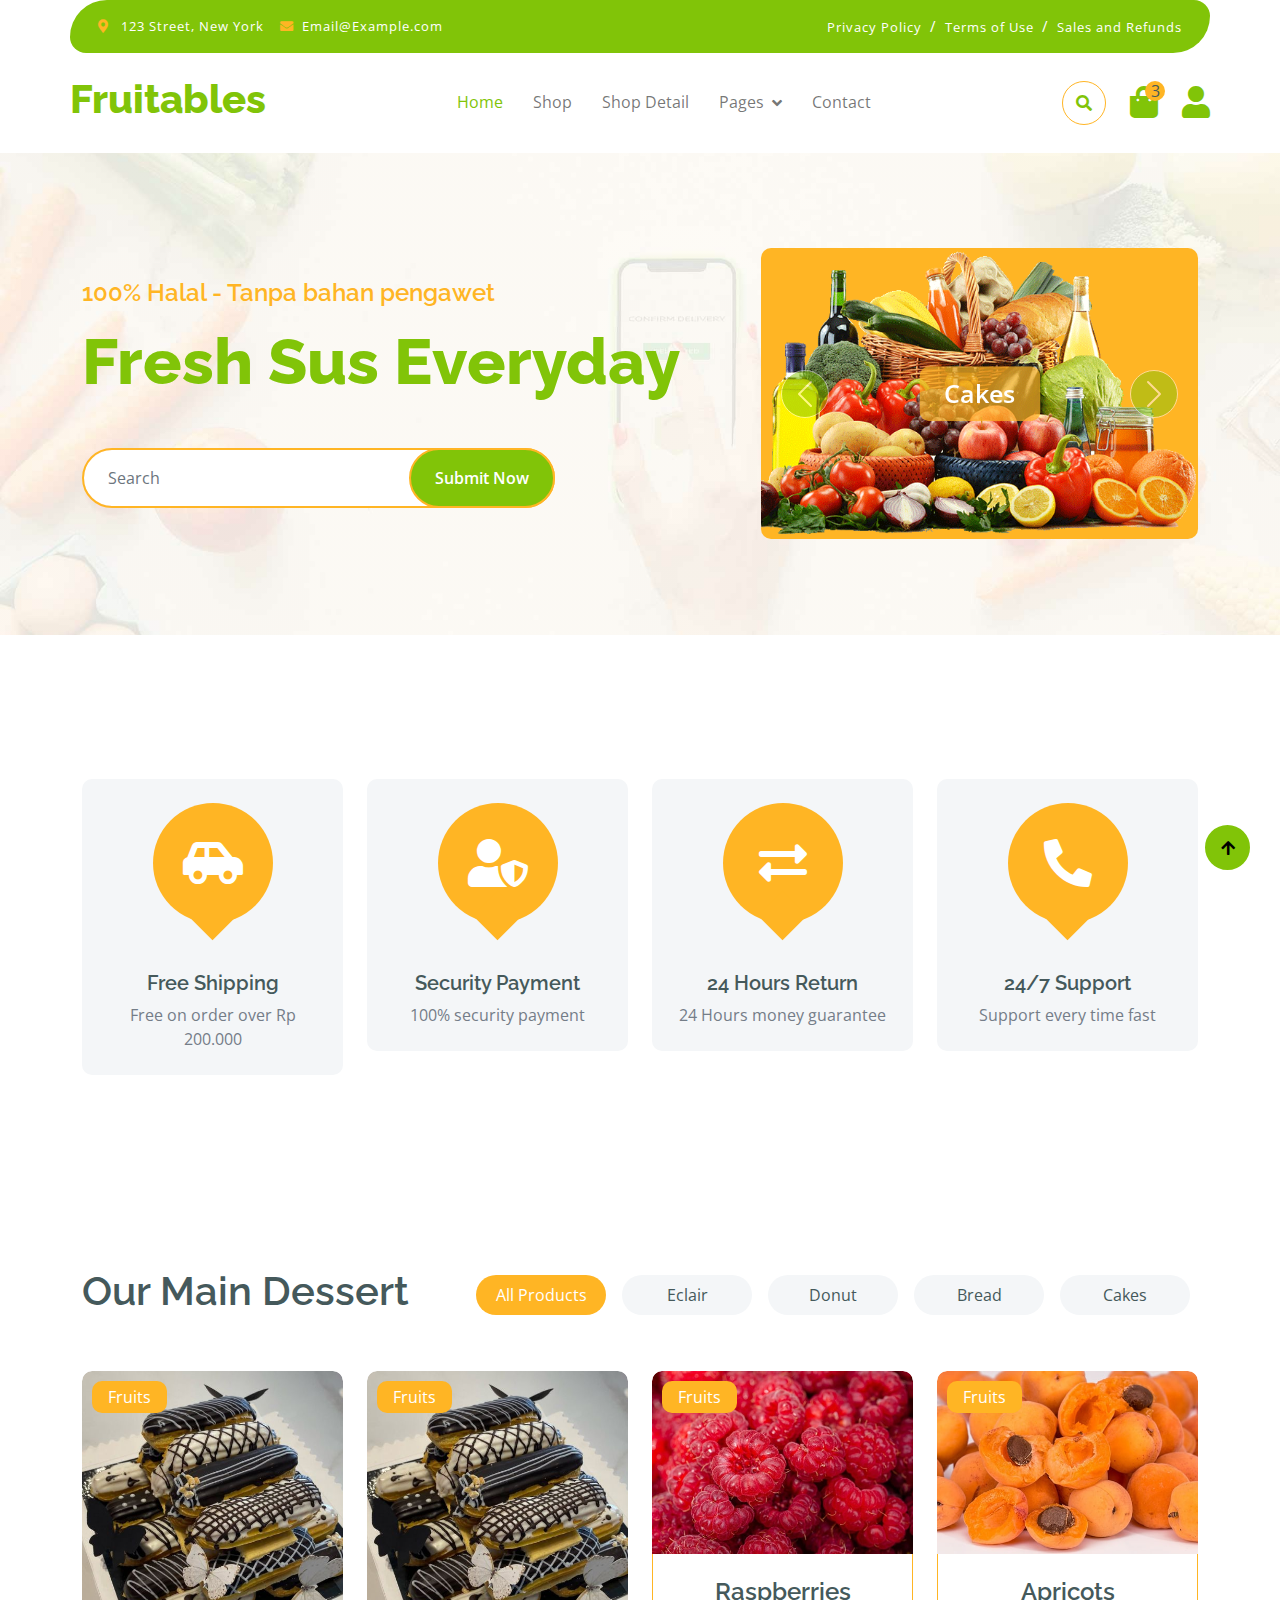
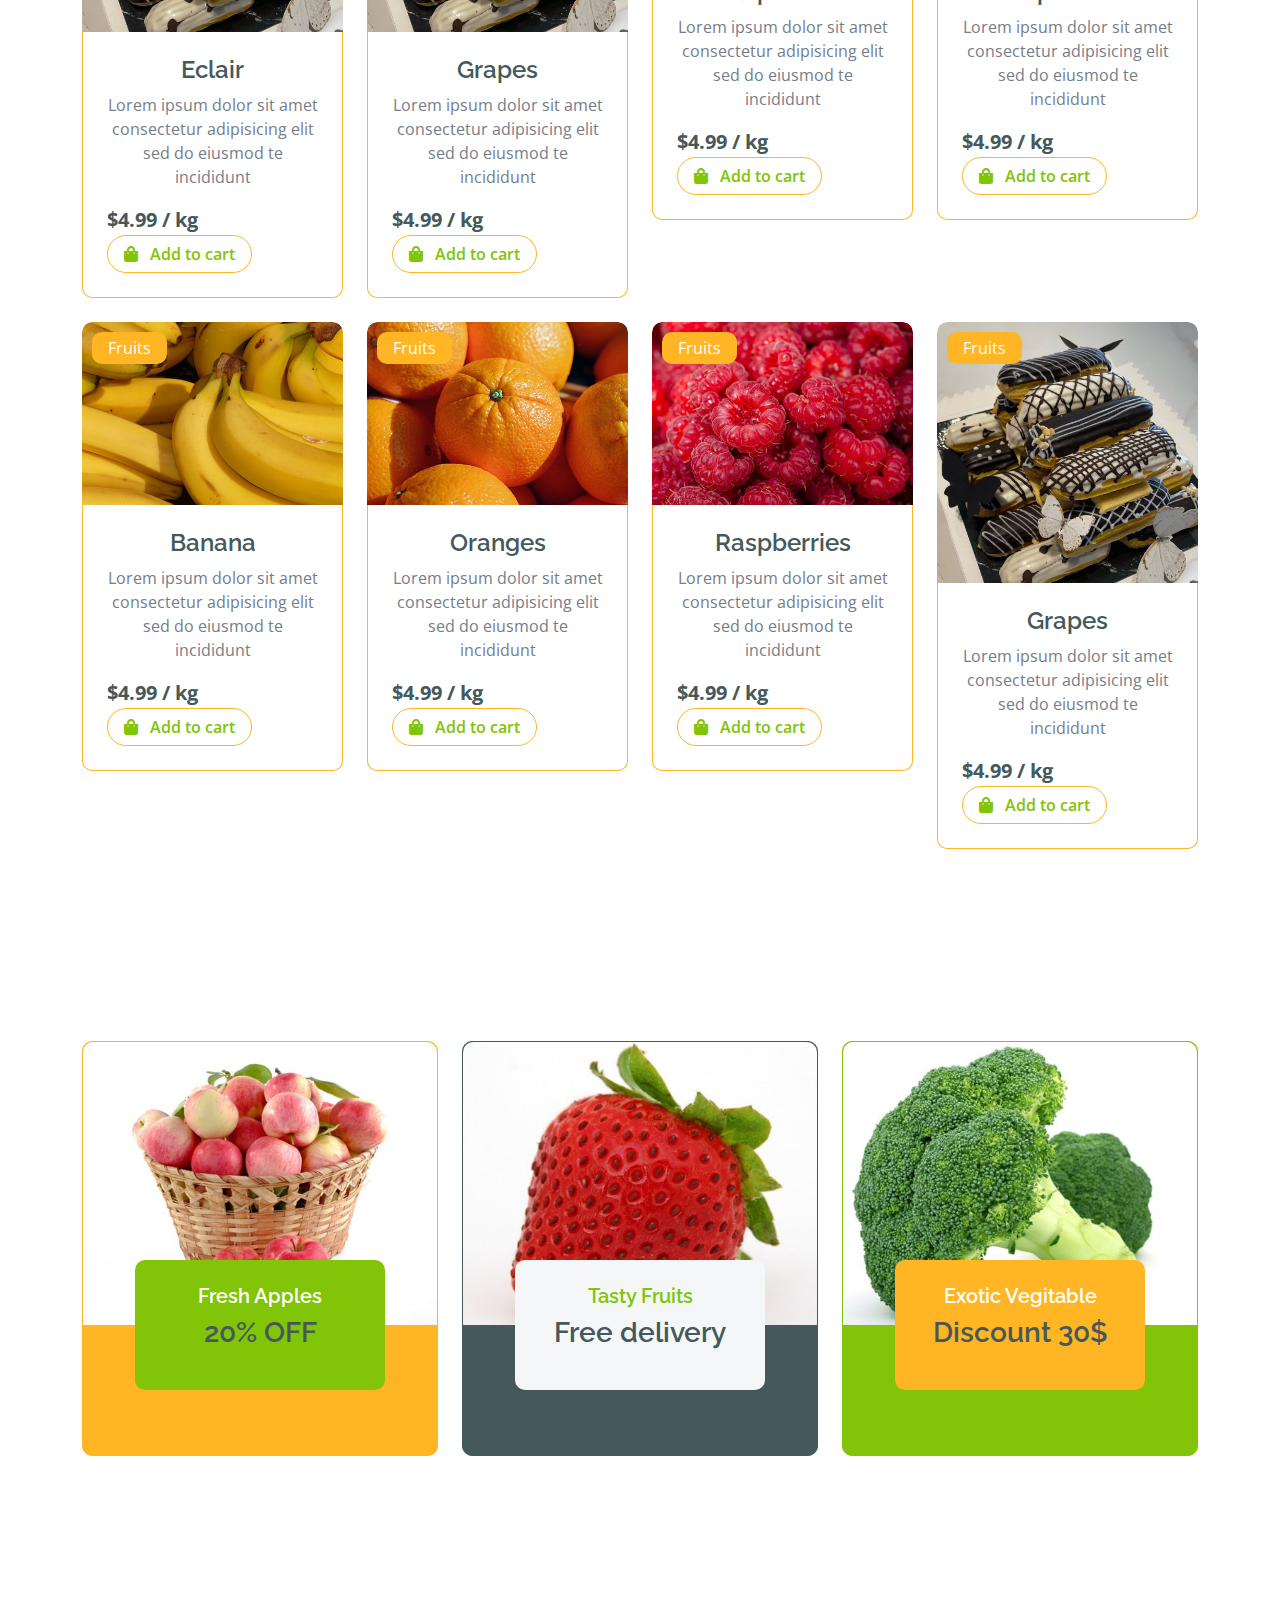
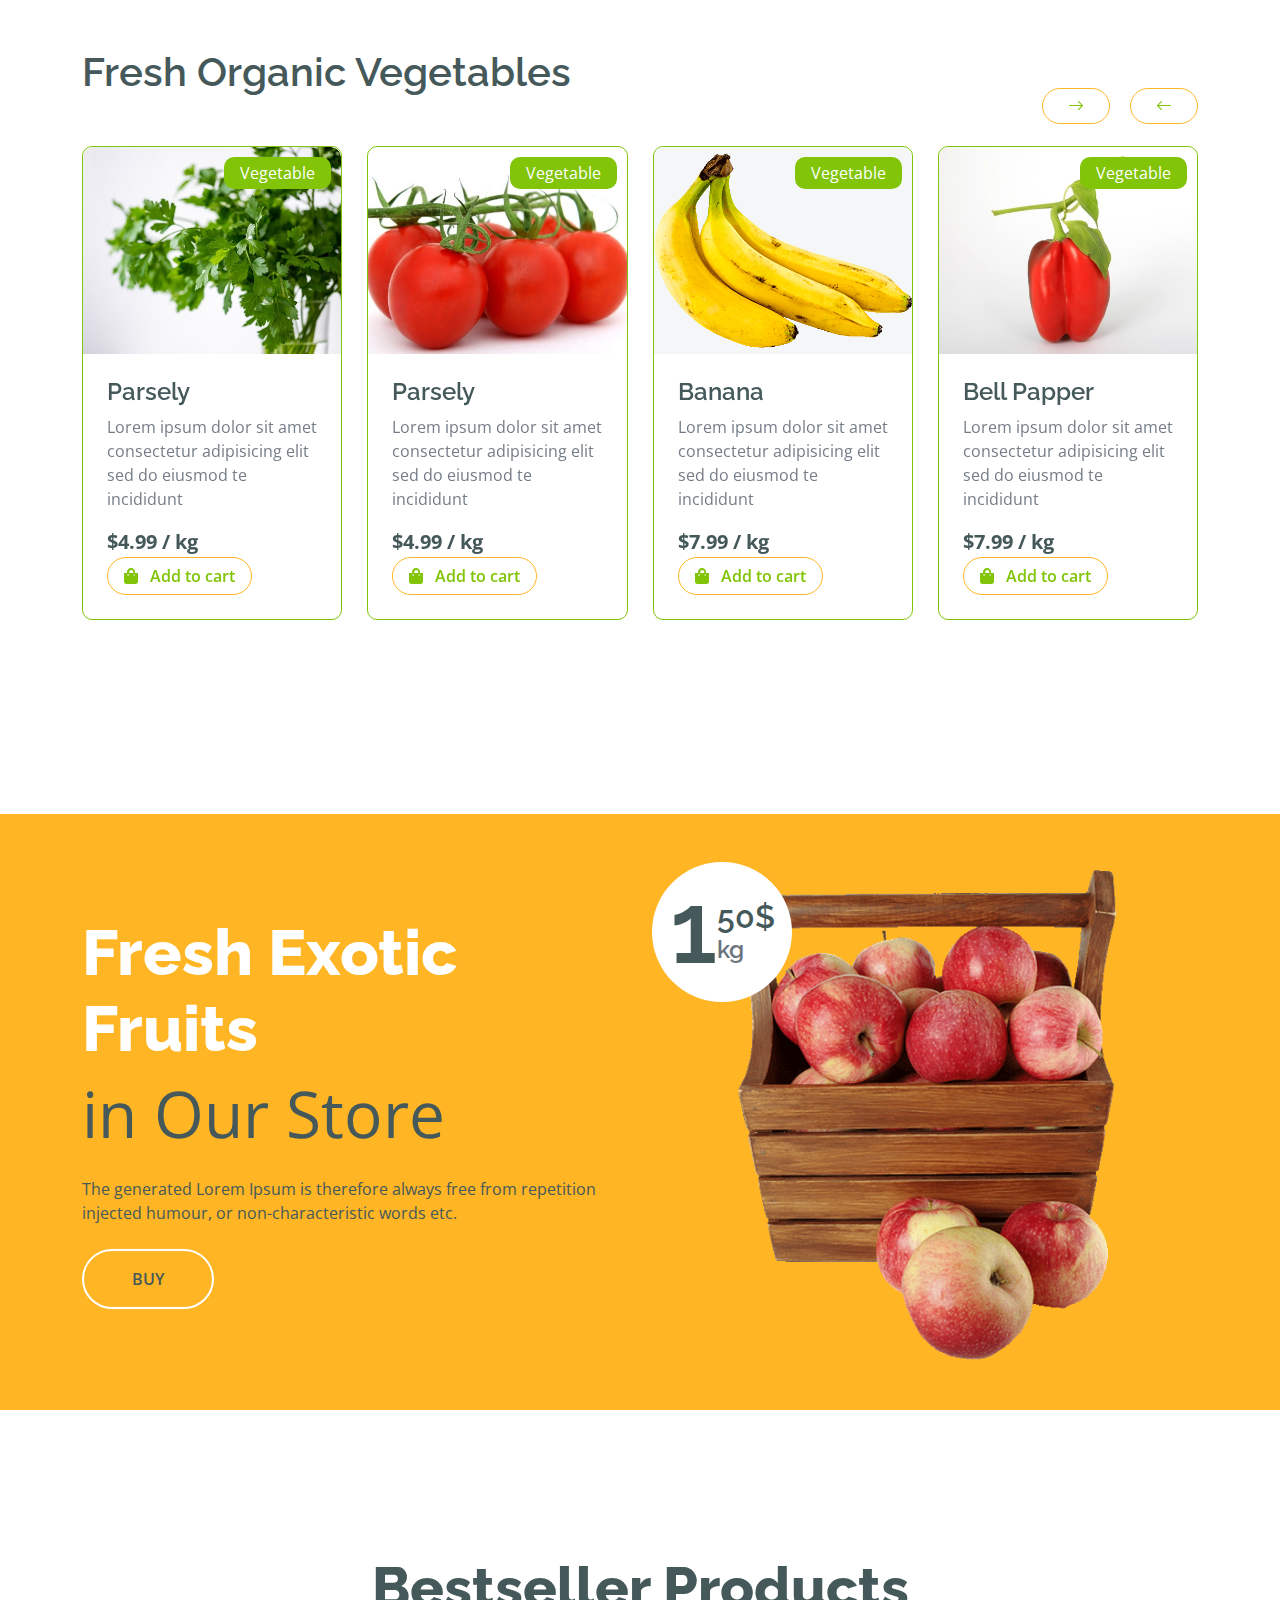
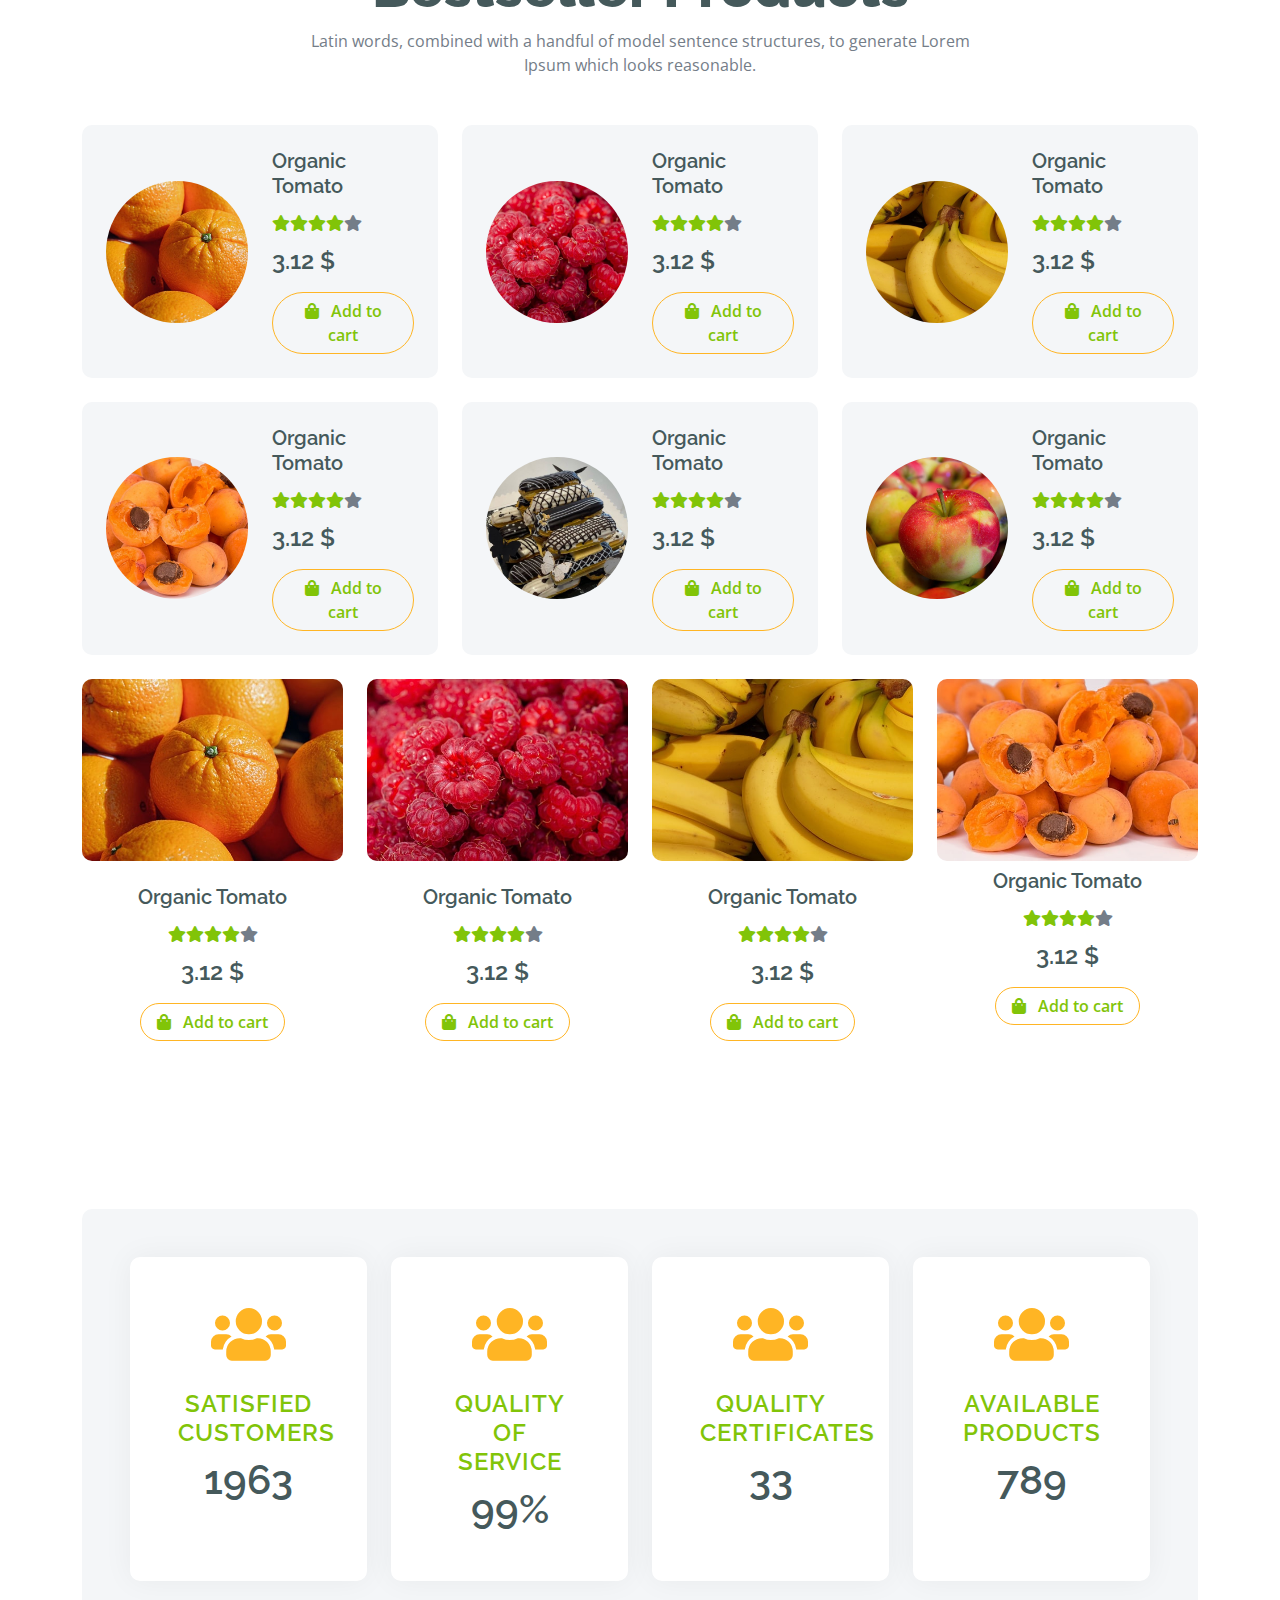
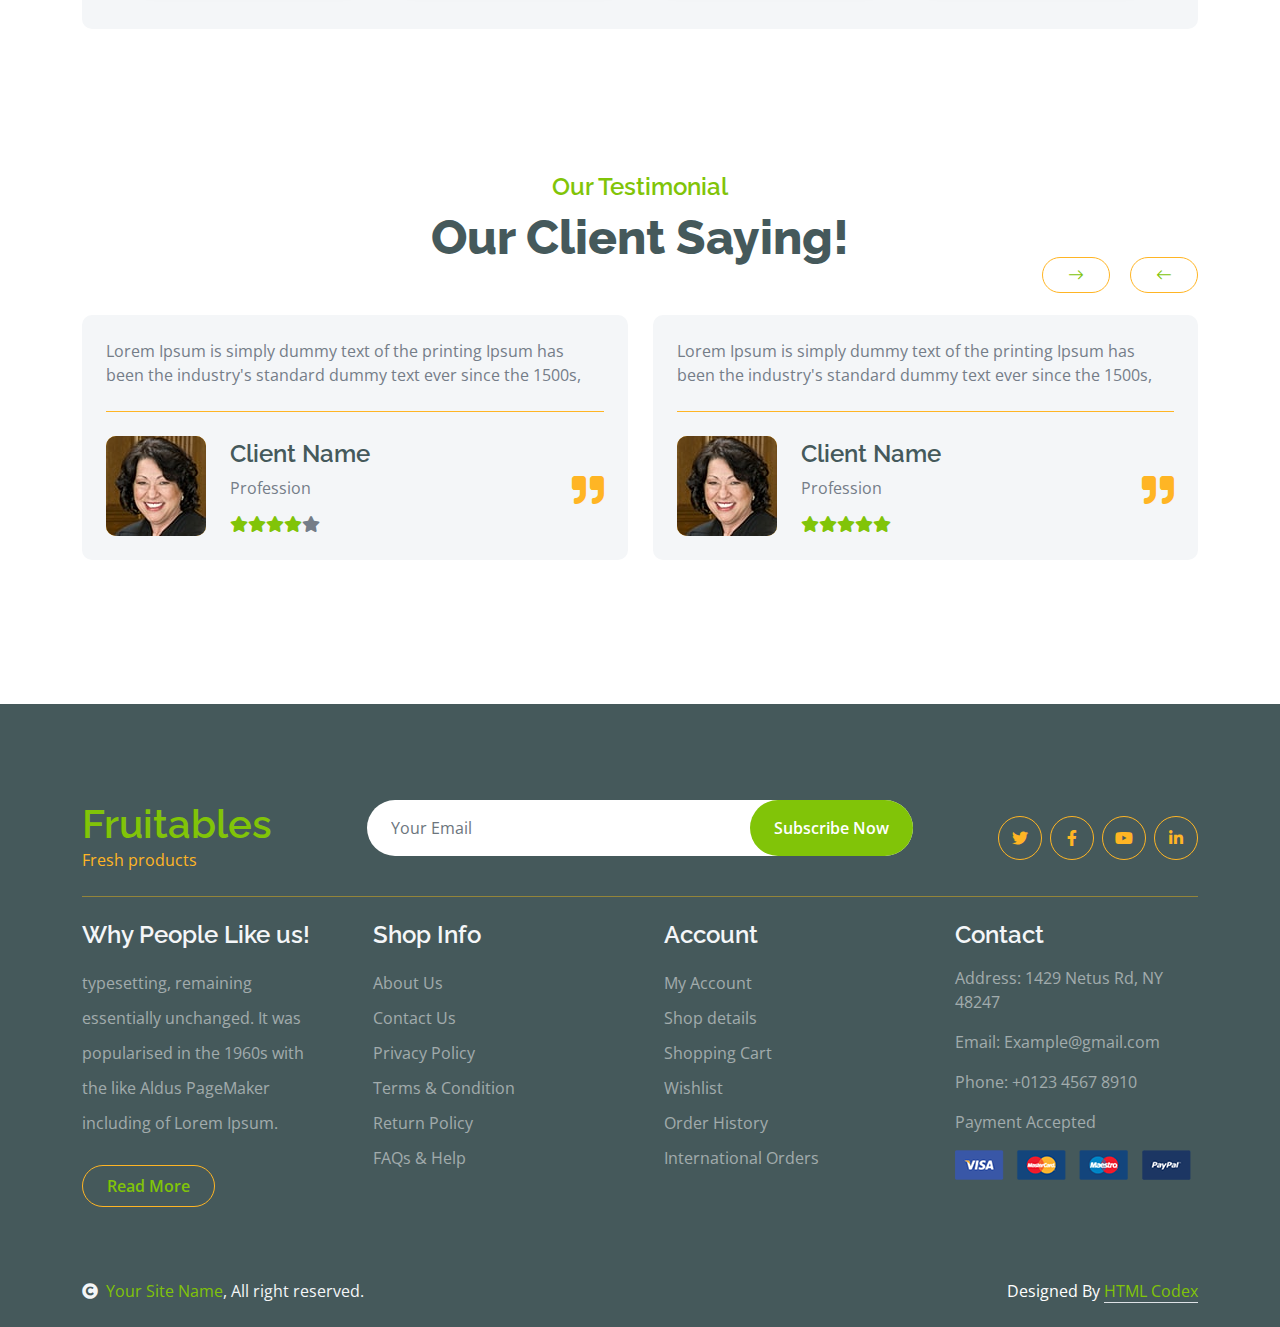
==== commit f90267b5: "push 2" ====
--- a/index.html
+++ b/index.html
@@ -3,7 +3,7 @@
 
     <head>
         <meta charset="utf-8">
-        <title>Fruitables - Vegetable Website Template</title>
+        <title>Oemahsus - Fresh sus everyday</title>
         <meta content="width=device-width, initial-scale=1.0" name="viewport">
         <meta content="" name="keywords">
         <meta content="" name="description">
@@ -117,8 +117,8 @@
             <div class="container py-5">
                 <div class="row g-5 align-items-center">
                     <div class="col-md-12 col-lg-7">
-                        <h4 class="mb-3 text-secondary">100% Organic Foods</h4>
-                        <h1 class="mb-5 display-3 text-primary">Organic Veggies & Fruits Foods</h1>
+                        <h4 class="mb-3 text-secondary">100% Halal - Tanpa bahan pengawet</h4>
+                        <h1 class="mb-5 display-3 text-primary">Fresh Sus Everyday</h1>
                         <div class="position-relative mx-auto">
                             <input class="form-control border-2 border-secondary w-75 py-3 px-4 rounded-pill" type="number" placeholder="Search">
                             <button type="submit" class="btn btn-primary border-2 border-secondary py-3 px-4 position-absolute rounded-pill text-white h-100" style="top: 0; right: 25%;">Submit Now</button>
@@ -129,11 +129,11 @@
                             <div class="carousel-inner" role="listbox">
                                 <div class="carousel-item active rounded">
                                     <img src="img/hero-img-1.png" class="img-fluid w-100 h-100 bg-secondary rounded" alt="First slide">
-                                    <a href="#" class="btn px-4 py-2 text-white rounded">Fruites</a>
+                                    <a href="#" class="btn px-4 py-2 text-white rounded">Cakes</a>
                                 </div>
                                 <div class="carousel-item rounded">
                                     <img src="img/hero-img-2.jpg" class="img-fluid w-100 h-100 rounded" alt="Second slide">
-                                    <a href="#" class="btn px-4 py-2 text-white rounded">Vesitables</a>
+                                    <a href="#" class="btn px-4 py-2 text-white rounded">Dessert</a>
                                 </div>
                             </div>
                             <button class="carousel-control-prev" type="button" data-bs-target="#carouselId" data-bs-slide="prev">
@@ -163,7 +163,7 @@
                             </div>
                             <div class="featurs-content text-center">
                                 <h5>Free Shipping</h5>
-                                <p class="mb-0">Free on order over $300</p>
+                                <p class="mb-0">Free on order over Rp 200.000</p>
                             </div>
                         </div>
                     </div>
@@ -184,8 +184,8 @@
                                 <i class="fas fa-exchange-alt fa-3x text-white"></i>
                             </div>
                             <div class="featurs-content text-center">
-                                <h5>30 Day Return</h5>
-                                <p class="mb-0">30 day money guarantee</p>
+                                <h5>24 Hours Return</h5>
+                                <p class="mb-0">24 Hours money guarantee</p>
                             </div>
                         </div>
                     </div>
@@ -212,7 +212,7 @@
                 <div class="tab-class text-center">
                     <div class="row g-4">
                         <div class="col-lg-4 text-start">
-                            <h1>Our Organic Products</h1>
+                            <h1>Our Main Dessert</h1>
                         </div>
                         <div class="col-lg-8 text-end">
                             <ul class="nav nav-pills d-inline-flex text-center mb-5">
@@ -223,12 +223,12 @@
                                 </li>
                                 <li class="nav-item">
                                     <a class="d-flex py-2 m-2 bg-light rounded-pill" data-bs-toggle="pill" href="#tab-2">
-                                        <span class="text-dark" style="width: 130px;">Vegetables</span>
+                                        <span class="text-dark" style="width: 130px;">Eclair</span>
                                     </a>
                                 </li>
                                 <li class="nav-item">
                                     <a class="d-flex m-2 py-2 bg-light rounded-pill" data-bs-toggle="pill" href="#tab-3">
-                                        <span class="text-dark" style="width: 130px;">Fruits</span>
+                                        <span class="text-dark" style="width: 130px;">Donut</span>
                                     </a>
                                 </li>
                                 <li class="nav-item">
@@ -238,7 +238,7 @@
                                 </li>
                                 <li class="nav-item">
                                     <a class="d-flex m-2 py-2 bg-light rounded-pill" data-bs-toggle="pill" href="#tab-5">
-                                        <span class="text-dark" style="width: 130px;">Meat</span>
+                                        <span class="text-dark" style="width: 130px;">Cakes</span>
                                     </a>
                                 </li>
                             </ul>
@@ -256,7 +256,7 @@
                                                 </div>
                                                 <div class="text-white bg-secondary px-3 py-1 rounded position-absolute" style="top: 10px; left: 10px;">Fruits</div>
                                                 <div class="p-4 border border-secondary border-top-0 rounded-bottom">
-                                                    <h4>Grapes</h4>
+                                                    <h4>Eclair</h4>
                                                     <p>Lorem ipsum dolor sit amet consectetur adipisicing elit sed do eiusmod te incididunt</p>
                                                     <div class="d-flex justify-content-between flex-lg-wrap">
                                                         <p class="text-dark fs-5 fw-bold mb-0">$4.99 / kg</p>
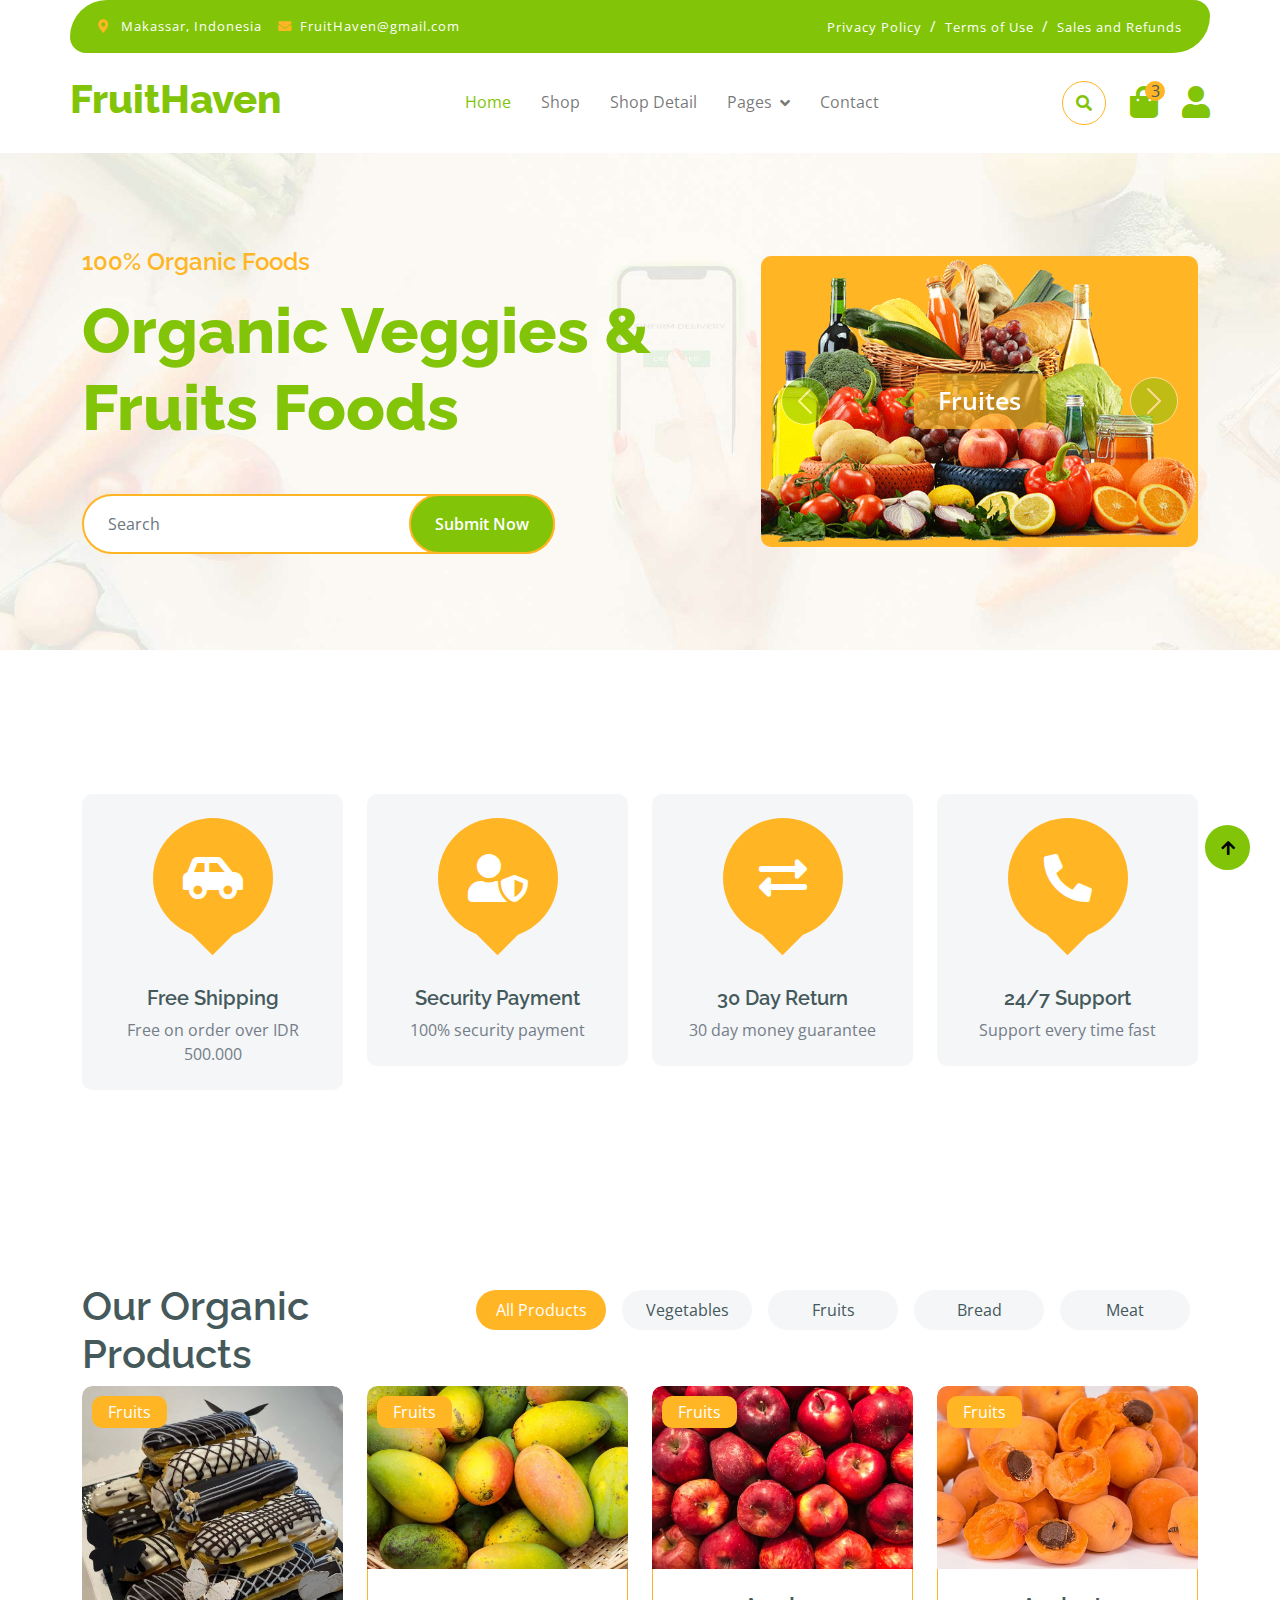
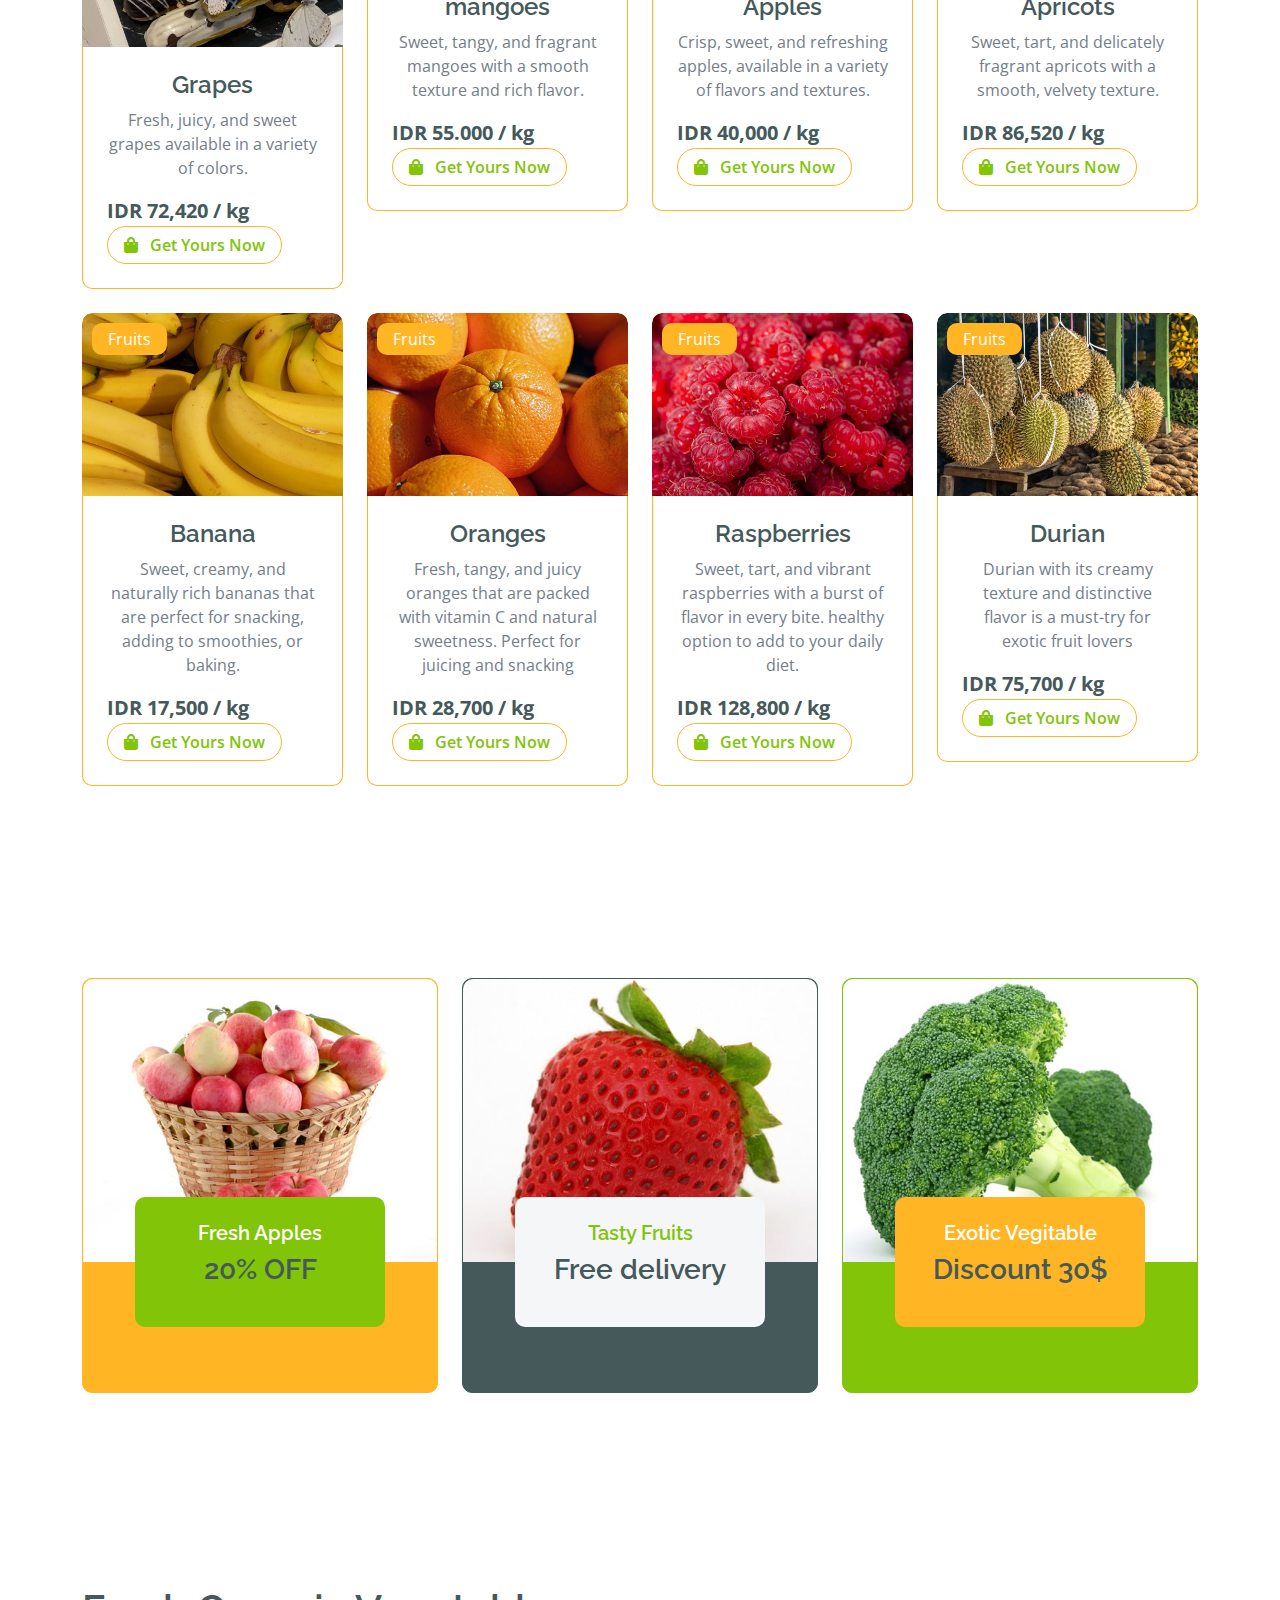
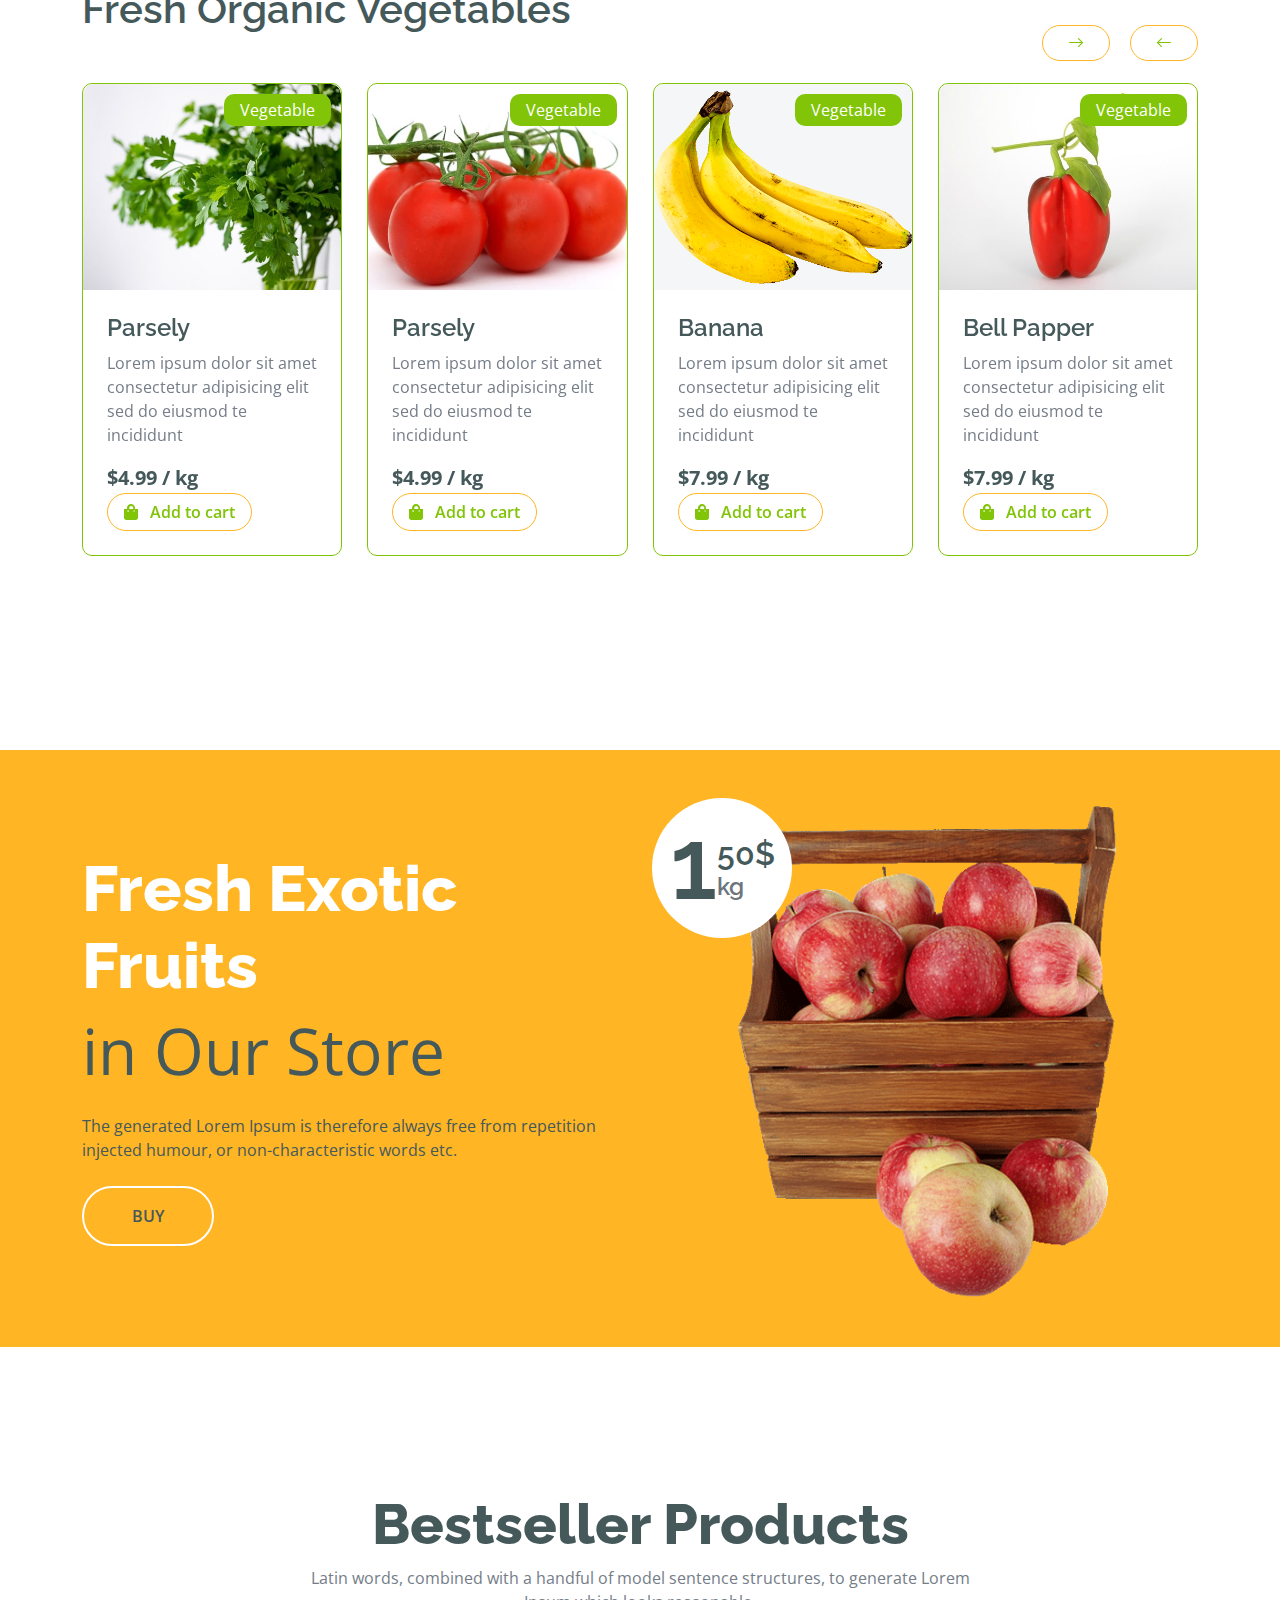
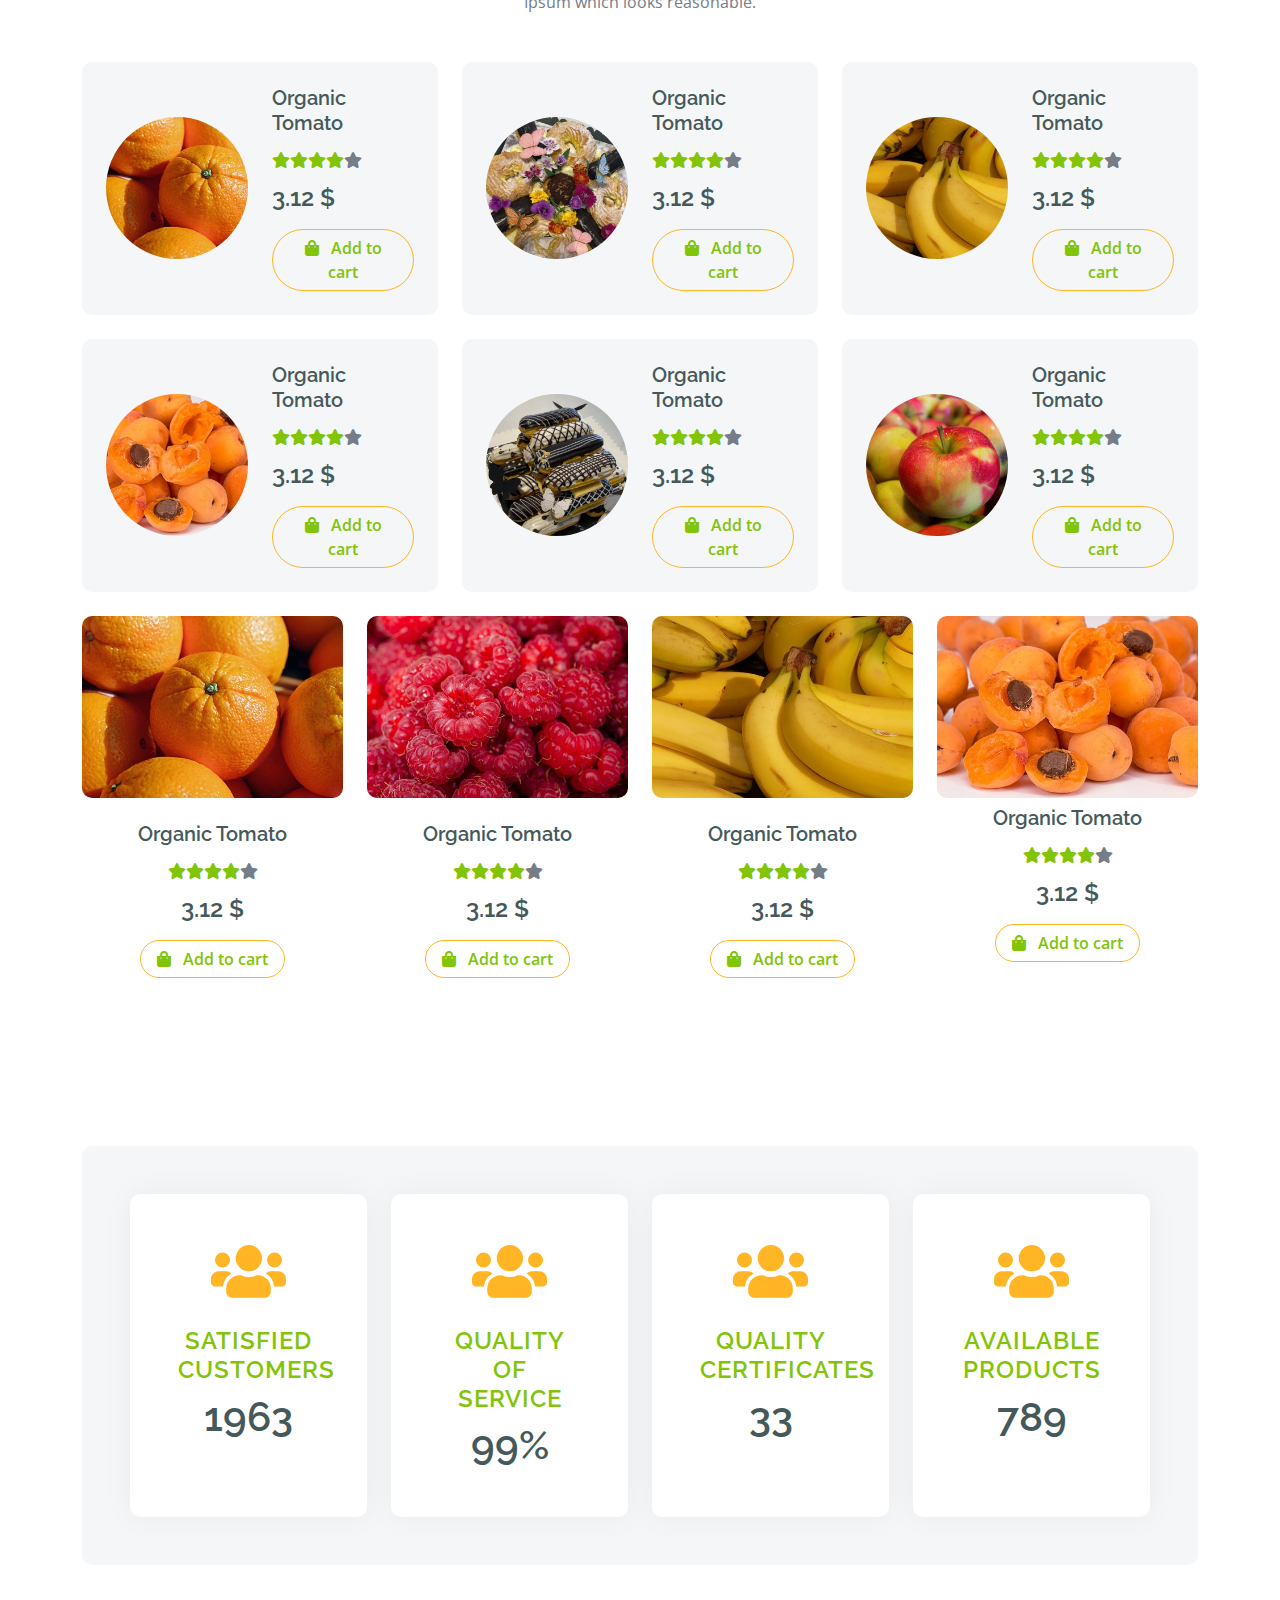
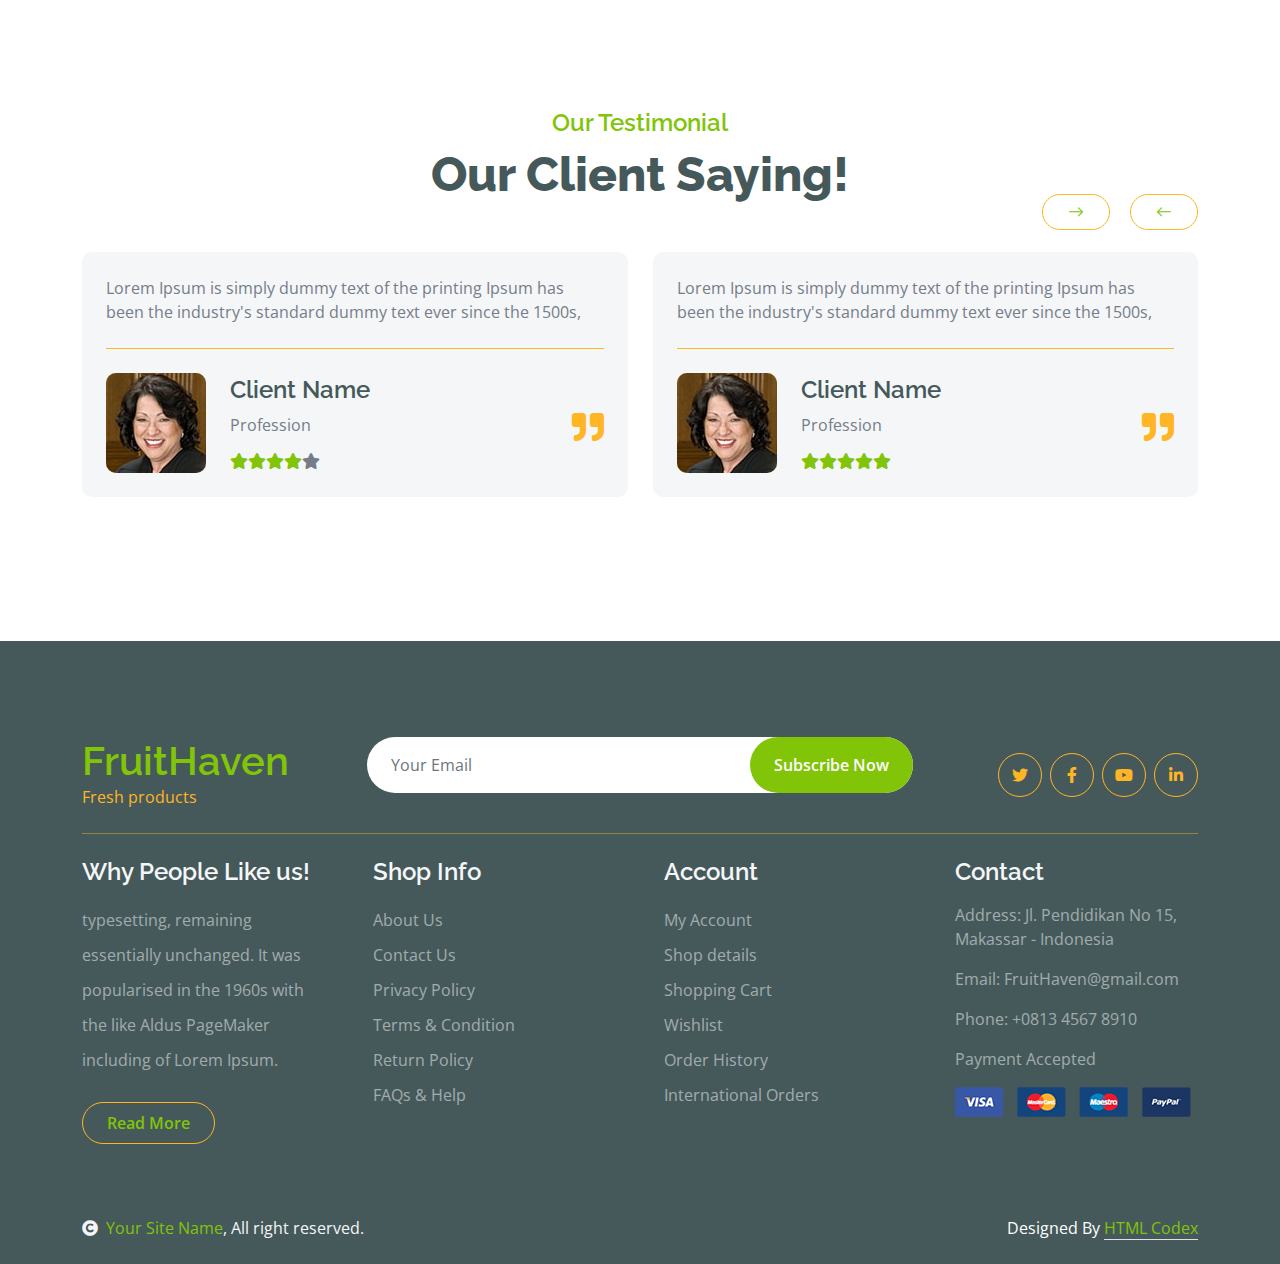
==== commit 999ad485: "push 3" ====
--- a/index.html
+++ b/index.html
@@ -3,7 +3,7 @@
 
     <head>
         <meta charset="utf-8">
-        <title>Oemahsus - Fresh sus everyday</title>
+        <title>FruitHaven - The Perfect Place for Perfect Fruits </title>
         <meta content="width=device-width, initial-scale=1.0" name="viewport">
         <meta content="" name="keywords">
         <meta content="" name="description">
@@ -43,8 +43,8 @@
             <div class="container topbar bg-primary d-none d-lg-block">
                 <div class="d-flex justify-content-between">
                     <div class="top-info ps-2">
-                        <small class="me-3"><i class="fas fa-map-marker-alt me-2 text-secondary"></i> <a href="#" class="text-white">123 Street, New York</a></small>
-                        <small class="me-3"><i class="fas fa-envelope me-2 text-secondary"></i><a href="#" class="text-white">Email@Example.com</a></small>
+                        <small class="me-3"><i class="fas fa-map-marker-alt me-2 text-secondary"></i> <a href="#" class="text-white">Makassar, Indonesia</a></small>
+                        <small class="me-3"><i class="fas fa-envelope me-2 text-secondary"></i><a href="#" class="text-white">FruitHaven@gmail.com</a></small>
                     </div>
                     <div class="top-link pe-2">
                         <a href="#" class="text-white"><small class="text-white mx-2">Privacy Policy</small>/</a>
@@ -55,7 +55,7 @@
             </div>
             <div class="container px-0">
                 <nav class="navbar navbar-light bg-white navbar-expand-xl">
-                    <a href="index.html" class="navbar-brand"><h1 class="text-primary display-6">Fruitables</h1></a>
+                    <a href="index.html" class="navbar-brand"><h1 class="text-primary display-6">FruitHaven</h1></a>
                     <button class="navbar-toggler py-2 px-3" type="button" data-bs-toggle="collapse" data-bs-target="#navbarCollapse">
                         <span class="fa fa-bars text-primary"></span>
                     </button>
@@ -117,8 +117,8 @@
             <div class="container py-5">
                 <div class="row g-5 align-items-center">
                     <div class="col-md-12 col-lg-7">
-                        <h4 class="mb-3 text-secondary">100% Halal - Tanpa bahan pengawet</h4>
-                        <h1 class="mb-5 display-3 text-primary">Fresh Sus Everyday</h1>
+                        <h4 class="mb-3 text-secondary">100% Organic Foods</h4>
+                        <h1 class="mb-5 display-3 text-primary">Organic Veggies & Fruits Foods</h1>
                         <div class="position-relative mx-auto">
                             <input class="form-control border-2 border-secondary w-75 py-3 px-4 rounded-pill" type="number" placeholder="Search">
                             <button type="submit" class="btn btn-primary border-2 border-secondary py-3 px-4 position-absolute rounded-pill text-white h-100" style="top: 0; right: 25%;">Submit Now</button>
@@ -129,11 +129,11 @@
                             <div class="carousel-inner" role="listbox">
                                 <div class="carousel-item active rounded">
                                     <img src="img/hero-img-1.png" class="img-fluid w-100 h-100 bg-secondary rounded" alt="First slide">
-                                    <a href="#" class="btn px-4 py-2 text-white rounded">Cakes</a>
+                                    <a href="#" class="btn px-4 py-2 text-white rounded">Fruites</a>
                                 </div>
                                 <div class="carousel-item rounded">
                                     <img src="img/hero-img-2.jpg" class="img-fluid w-100 h-100 rounded" alt="Second slide">
-                                    <a href="#" class="btn px-4 py-2 text-white rounded">Dessert</a>
+                                    <a href="#" class="btn px-4 py-2 text-white rounded">Vesitables</a>
                                 </div>
                             </div>
                             <button class="carousel-control-prev" type="button" data-bs-target="#carouselId" data-bs-slide="prev">
@@ -163,7 +163,7 @@
                             </div>
                             <div class="featurs-content text-center">
                                 <h5>Free Shipping</h5>
-                                <p class="mb-0">Free on order over Rp 200.000</p>
+                                <p class="mb-0">Free on order over IDR 500.000</p>
                             </div>
                         </div>
                     </div>
@@ -184,8 +184,8 @@
                                 <i class="fas fa-exchange-alt fa-3x text-white"></i>
                             </div>
                             <div class="featurs-content text-center">
-                                <h5>24 Hours Return</h5>
-                                <p class="mb-0">24 Hours money guarantee</p>
+                                <h5>30 Day Return</h5>
+                                <p class="mb-0">30 day money guarantee</p>
                             </div>
                         </div>
                     </div>
@@ -212,7 +212,7 @@
                 <div class="tab-class text-center">
                     <div class="row g-4">
                         <div class="col-lg-4 text-start">
-                            <h1>Our Main Dessert</h1>
+                            <h1>Our Organic Products</h1>
                         </div>
                         <div class="col-lg-8 text-end">
                             <ul class="nav nav-pills d-inline-flex text-center mb-5">
@@ -223,12 +223,12 @@
                                 </li>
                                 <li class="nav-item">
                                     <a class="d-flex py-2 m-2 bg-light rounded-pill" data-bs-toggle="pill" href="#tab-2">
-                                        <span class="text-dark" style="width: 130px;">Eclair</span>
+                                        <span class="text-dark" style="width: 130px;">Vegetables</span>
                                     </a>
                                 </li>
                                 <li class="nav-item">
                                     <a class="d-flex m-2 py-2 bg-light rounded-pill" data-bs-toggle="pill" href="#tab-3">
-                                        <span class="text-dark" style="width: 130px;">Donut</span>
+                                        <span class="text-dark" style="width: 130px;">Fruits</span>
                                     </a>
                                 </li>
                                 <li class="nav-item">
@@ -238,7 +238,7 @@
                                 </li>
                                 <li class="nav-item">
                                     <a class="d-flex m-2 py-2 bg-light rounded-pill" data-bs-toggle="pill" href="#tab-5">
-                                        <span class="text-dark" style="width: 130px;">Cakes</span>
+                                        <span class="text-dark" style="width: 130px;">Meat</span>
                                     </a>
                                 </li>
                             </ul>
@@ -256,27 +256,91 @@
                                                 </div>
                                                 <div class="text-white bg-secondary px-3 py-1 rounded position-absolute" style="top: 10px; left: 10px;">Fruits</div>
                                                 <div class="p-4 border border-secondary border-top-0 rounded-bottom">
-                                                    <h4>Eclair</h4>
-                                                    <p>Lorem ipsum dolor sit amet consectetur adipisicing elit sed do eiusmod te incididunt</p>
-                                                    <div class="d-flex justify-content-between flex-lg-wrap">
-                                                        <p class="text-dark fs-5 fw-bold mb-0">$4.99 / kg</p>
-                                                        <a href="#" class="btn border border-secondary rounded-pill px-3 text-primary"><i class="fa fa-shopping-bag me-2 text-primary"></i> Add to cart</a>
-                                                    </div>
-                                                </div>
-                                            </div>
-                                        </div>
-                                        <div class="col-md-6 col-lg-4 col-xl-3">
-                                            <div class="rounded position-relative fruite-item">
-                                                <div class="fruite-img">
-                                                    <img src="img/fruite-item-5.jpg" class="img-fluid w-100 rounded-top" alt="">
-                                                </div>
-                                                <div class="text-white bg-secondary px-3 py-1 rounded position-absolute" style="top: 10px; left: 10px;">Fruits</div>
-                                                <div class="p-4 border border-secondary border-top-0 rounded-bottom">
                                                     <h4>Grapes</h4>
-                                                    <p>Lorem ipsum dolor sit amet consectetur adipisicing elit sed do eiusmod te incididunt</p>
-                                                    <div class="d-flex justify-content-between flex-lg-wrap">
-                                                        <p class="text-dark fs-5 fw-bold mb-0">$4.99 / kg</p>
-                                                        <a href="#" class="btn border border-secondary rounded-pill px-3 text-primary"><i class="fa fa-shopping-bag me-2 text-primary"></i> Add to cart</a>
+                                                    <p>Fresh, juicy, and sweet grapes available in a variety of colors.</p>
+                                                    <div class="d-flex justify-content-between flex-lg-wrap">
+                                                        <p class="text-dark fs-5 fw-bold mb-0">IDR 72,420 / kg</p>
+                                                        <a href="https://app.sandbox.midtrans.com/payment-links/1733281798480" class="btn border border-secondary rounded-pill px-3 text-primary"><i class="fa fa-shopping-bag me-2 text-primary"></i> Get Yours Now</a>
+                                                    </div>
+                                                </div>
+                                            </div>
+                                        </div>
+                                        <div class="col-md-6 col-lg-4 col-xl-3">
+                                            <div class="rounded position-relative fruite-item">
+                                                <div class="fruite-img">
+                                                    <img src="img/Mangos.jpg" class="img-fluid w-100 rounded-top" alt="">
+                                                </div>
+                                                <div class="text-white bg-secondary px-3 py-1 rounded position-absolute" style="top: 10px; left: 10px;">Fruits</div>
+                                                <div class="p-4 border border-secondary border-top-0 rounded-bottom">
+                                                    <h4>mangoes</h4>
+                                                    <p>Sweet, tangy, and fragrant mangoes with a smooth texture and rich flavor.</p>
+                                                    <div class="d-flex justify-content-between flex-lg-wrap">
+                                                        <p class="text-dark fs-5 fw-bold mb-0">IDR 55.000 / kg</p>
+                                                        <a href="https://app.sandbox.midtrans.com/payment-links/1733282462625" class="btn border border-secondary rounded-pill px-3 text-primary"><i class="fa fa-shopping-bag me-2 text-primary"></i> Get Yours Now</a>
+                                                    </div>
+                                                </div>
+                                            </div>
+                                        </div>
+                                        <div class="col-md-6 col-lg-4 col-xl-3">
+                                            <div class="rounded position-relative fruite-item">
+                                                <div class="fruite-img">
+                                                    <img src="img/Apples.jpg" class="img-fluid w-100 rounded-top" alt="">
+                                                </div>
+                                                <div class="text-white bg-secondary px-3 py-1 rounded position-absolute" style="top: 10px; left: 10px;">Fruits</div>
+                                                <div class="p-4 border border-secondary border-top-0 rounded-bottom">
+                                                    <h4>Apples</h4>
+                                                    <p>Crisp, sweet, and refreshing apples, available in a variety of flavors and textures.</p>
+                                                    <div class="d-flex justify-content-between flex-lg-wrap">
+                                                        <p class="text-dark fs-5 fw-bold mb-0">IDR 40,000 / kg</p>
+                                                        <a href="https://app.sandbox.midtrans.com/payment-links/1733282525601" class="btn border border-secondary rounded-pill px-3 text-primary"><i class="fa fa-shopping-bag me-2 text-primary"></i> Get Yours Now</a>
+                                                    </div>
+                                                </div>
+                                            </div>
+                                        </div>
+                                        <div class="col-md-6 col-lg-4 col-xl-3">
+                                            <div class="rounded position-relative fruite-item">
+                                                <div class="fruite-img">
+                                                    <img src="img/fruite-item-4.jpg" class="img-fluid w-100 rounded-top" alt="">
+                                                </div>
+                                                <div class="text-white bg-secondary px-3 py-1 rounded position-absolute" style="top: 10px; left: 10px;">Fruits</div>
+                                                <div class="p-4 border border-secondary border-top-0 rounded-bottom">
+                                                    <h4>Apricots</h4>
+                                                    <p>Sweet, tart, and delicately fragrant apricots with a smooth, velvety texture.</p>
+                                                    <div class="d-flex justify-content-between flex-lg-wrap">
+                                                        <p class="text-dark fs-5 fw-bold mb-0">IDR 86,520 / kg</p>
+                                                        <a href="https://app.sandbox.midtrans.com/payment-links/1733282583798" class="btn border border-secondary rounded-pill px-3 text-primary"><i class="fa fa-shopping-bag me-2 text-primary"></i> Get Yours Now</a>
+                                                    </div>
+                                                </div>
+                                            </div>
+                                        </div>
+                                        <div class="col-md-6 col-lg-4 col-xl-3">
+                                            <div class="rounded position-relative fruite-item">
+                                                <div class="fruite-img">
+                                                    <img src="img/fruite-item-3.jpg" class="img-fluid w-100 rounded-top" alt="">
+                                                </div>
+                                                <div class="text-white bg-secondary px-3 py-1 rounded position-absolute" style="top: 10px; left: 10px;">Fruits</div>
+                                                <div class="p-4 border border-secondary border-top-0 rounded-bottom">
+                                                    <h4>Banana</h4>
+                                                    <p>Sweet, creamy, and naturally rich bananas that are perfect for snacking, adding to smoothies, or baking.</p>
+                                                    <div class="d-flex justify-content-between flex-lg-wrap">
+                                                        <p class="text-dark fs-5 fw-bold mb-0">IDR 17,500 / kg</p>
+                                                        <a href="https://app.sandbox.midtrans.com/payment-links/1733282650144" class="btn border border-secondary rounded-pill px-3 text-primary"><i class="fa fa-shopping-bag me-2 text-primary"></i> Get Yours Now</a>
+                                                    </div>
+                                                </div>
+                                            </div>
+                                        </div>
+                                        <div class="col-md-6 col-lg-4 col-xl-3">
+                                            <div class="rounded position-relative fruite-item">
+                                                <div class="fruite-img">
+                                                    <img src="img/fruite-item-1.jpg" class="img-fluid w-100 rounded-top" alt="">
+                                                </div>
+                                                <div class="text-white bg-secondary px-3 py-1 rounded position-absolute" style="top: 10px; left: 10px;">Fruits</div>
+                                                <div class="p-4 border border-secondary border-top-0 rounded-bottom">
+                                                    <h4>Oranges</h4>
+                                                    <p>Fresh, tangy, and juicy oranges that are packed with vitamin C and natural sweetness. Perfect for juicing and snacking</p>
+                                                    <div class="d-flex justify-content-between flex-lg-wrap">
+                                                        <p class="text-dark fs-5 fw-bold mb-0">IDR 28,700 / kg</p>
+                                                        <a href="https://app.sandbox.midtrans.com/payment-links/1733282698043" class="btn border border-secondary rounded-pill px-3 text-primary"><i class="fa fa-shopping-bag me-2 text-primary"></i> Get Yours Now</a>
                                                     </div>
                                                 </div>
                                             </div>
@@ -289,90 +353,26 @@
                                                 <div class="text-white bg-secondary px-3 py-1 rounded position-absolute" style="top: 10px; left: 10px;">Fruits</div>
                                                 <div class="p-4 border border-secondary border-top-0 rounded-bottom">
                                                     <h4>Raspberries</h4>
-                                                    <p>Lorem ipsum dolor sit amet consectetur adipisicing elit sed do eiusmod te incididunt</p>
-                                                    <div class="d-flex justify-content-between flex-lg-wrap">
-                                                        <p class="text-dark fs-5 fw-bold mb-0">$4.99 / kg</p>
-                                                        <a href="#" class="btn border border-secondary rounded-pill px-3 text-primary"><i class="fa fa-shopping-bag me-2 text-primary"></i> Add to cart</a>
-                                                    </div>
-                                                </div>
-                                            </div>
-                                        </div>
-                                        <div class="col-md-6 col-lg-4 col-xl-3">
-                                            <div class="rounded position-relative fruite-item">
-                                                <div class="fruite-img">
-                                                    <img src="img/fruite-item-4.jpg" class="img-fluid w-100 rounded-top" alt="">
-                                                </div>
-                                                <div class="text-white bg-secondary px-3 py-1 rounded position-absolute" style="top: 10px; left: 10px;">Fruits</div>
-                                                <div class="p-4 border border-secondary border-top-0 rounded-bottom">
-                                                    <h4>Apricots</h4>
-                                                    <p>Lorem ipsum dolor sit amet consectetur adipisicing elit sed do eiusmod te incididunt</p>
-                                                    <div class="d-flex justify-content-between flex-lg-wrap">
-                                                        <p class="text-dark fs-5 fw-bold mb-0">$4.99 / kg</p>
-                                                        <a href="#" class="btn border border-secondary rounded-pill px-3 text-primary"><i class="fa fa-shopping-bag me-2 text-primary"></i> Add to cart</a>
-                                                    </div>
-                                                </div>
-                                            </div>
-                                        </div>
-                                        <div class="col-md-6 col-lg-4 col-xl-3">
-                                            <div class="rounded position-relative fruite-item">
-                                                <div class="fruite-img">
-                                                    <img src="img/fruite-item-3.jpg" class="img-fluid w-100 rounded-top" alt="">
-                                                </div>
-                                                <div class="text-white bg-secondary px-3 py-1 rounded position-absolute" style="top: 10px; left: 10px;">Fruits</div>
-                                                <div class="p-4 border border-secondary border-top-0 rounded-bottom">
-                                                    <h4>Banana</h4>
-                                                    <p>Lorem ipsum dolor sit amet consectetur adipisicing elit sed do eiusmod te incididunt</p>
-                                                    <div class="d-flex justify-content-between flex-lg-wrap">
-                                                        <p class="text-dark fs-5 fw-bold mb-0">$4.99 / kg</p>
-                                                        <a href="#" class="btn border border-secondary rounded-pill px-3 text-primary"><i class="fa fa-shopping-bag me-2 text-primary"></i> Add to cart</a>
-                                                    </div>
-                                                </div>
-                                            </div>
-                                        </div>
-                                        <div class="col-md-6 col-lg-4 col-xl-3">
-                                            <div class="rounded position-relative fruite-item">
-                                                <div class="fruite-img">
-                                                    <img src="img/fruite-item-1.jpg" class="img-fluid w-100 rounded-top" alt="">
-                                                </div>
-                                                <div class="text-white bg-secondary px-3 py-1 rounded position-absolute" style="top: 10px; left: 10px;">Fruits</div>
-                                                <div class="p-4 border border-secondary border-top-0 rounded-bottom">
-                                                    <h4>Oranges</h4>
-                                                    <p>Lorem ipsum dolor sit amet consectetur adipisicing elit sed do eiusmod te incididunt</p>
-                                                    <div class="d-flex justify-content-between flex-lg-wrap">
-                                                        <p class="text-dark fs-5 fw-bold mb-0">$4.99 / kg</p>
-                                                        <a href="#" class="btn border border-secondary rounded-pill px-3 text-primary"><i class="fa fa-shopping-bag me-2 text-primary"></i> Add to cart</a>
-                                                    </div>
-                                                </div>
-                                            </div>
-                                        </div>
-                                        <div class="col-md-6 col-lg-4 col-xl-3">
-                                            <div class="rounded position-relative fruite-item">
-                                                <div class="fruite-img">
-                                                    <img src="img/fruite-item-2.jpg" class="img-fluid w-100 rounded-top" alt="">
-                                                </div>
-                                                <div class="text-white bg-secondary px-3 py-1 rounded position-absolute" style="top: 10px; left: 10px;">Fruits</div>
-                                                <div class="p-4 border border-secondary border-top-0 rounded-bottom">
-                                                    <h4>Raspberries</h4>
-                                                    <p>Lorem ipsum dolor sit amet consectetur adipisicing elit sed do eiusmod te incididunt</p>
-                                                    <div class="d-flex justify-content-between flex-lg-wrap">
-                                                        <p class="text-dark fs-5 fw-bold mb-0">$4.99 / kg</p>
-                                                        <a href="#" class="btn border border-secondary rounded-pill px-3 text-primary"><i class="fa fa-shopping-bag me-2 text-primary"></i> Add to cart</a>
-                                                    </div>
-                                                </div>
-                                            </div>
-                                        </div>
-                                        <div class="col-md-6 col-lg-4 col-xl-3">
-                                            <div class="rounded position-relative fruite-item">
-                                                <div class="fruite-img">
-                                                    <img src="img/fruite-item-5.jpg" class="img-fluid w-100 rounded-top" alt="">
-                                                </div>
-                                                <div class="text-white bg-secondary px-3 py-1 rounded position-absolute" style="top: 10px; left: 10px;">Fruits</div>
-                                                <div class="p-4 border border-secondary border-top-0 rounded-bottom">
-                                                    <h4>Grapes</h4>
-                                                    <p>Lorem ipsum dolor sit amet consectetur adipisicing elit sed do eiusmod te incididunt</p>
-                                                    <div class="d-flex justify-content-between flex-lg-wrap">
-                                                        <p class="text-dark fs-5 fw-bold mb-0">$4.99 / kg</p>
-                                                        <a href="#" class="btn border border-secondary rounded-pill px-3 text-primary"><i class="fa fa-shopping-bag me-2 text-primary"></i> Add to cart</a>
+                                                    <p>Sweet, tart, and vibrant raspberries with a burst of flavor in every bite. healthy option to add to your daily diet.</p>
+                                                    <div class="d-flex justify-content-between flex-lg-wrap">
+                                                        <p class="text-dark fs-5 fw-bold mb-0">IDR 128,800 / kg</p>
+                                                        <a href="https://app.sandbox.midtrans.com/payment-links/1733282762556" class="btn border border-secondary rounded-pill px-3 text-primary"><i class="fa fa-shopping-bag me-2 text-primary"></i> Get Yours Now</a>
+                                                    </div>
+                                                </div>
+                                            </div>
+                                        </div>
+                                        <div class="col-md-6 col-lg-4 col-xl-3">
+                                            <div class="rounded position-relative fruite-item">
+                                                <div class="fruite-img">
+                                                    <img src="img/Durian.jpg" class="img-fluid w-100 rounded-top" alt="">
+                                                </div>
+                                                <div class="text-white bg-secondary px-3 py-1 rounded position-absolute" style="top: 10px; left: 10px;">Fruits</div>
+                                                <div class="p-4 border border-secondary border-top-0 rounded-bottom">
+                                                    <h4>Durian</h4>
+                                                    <p>Durian with its creamy texture and distinctive flavor is a must-try for exotic fruit lovers</p>
+                                                    <div class="d-flex justify-content-between flex-lg-wrap">
+                                                        <p class="text-dark fs-5 fw-bold mb-0">IDR 75,700 / kg</p>
+                                                        <a href="https://app.sandbox.midtrans.com/payment-links/1733282832372" class="btn border border-secondary rounded-pill px-3 text-primary"><i class="fa fa-shopping-bag me-2 text-primary"></i> Get Yours Now</a>
                                                     </div>
                                                 </div>
                                             </div>
@@ -388,31 +388,31 @@
                                         <div class="col-md-6 col-lg-4 col-xl-3">
                                             <div class="rounded position-relative fruite-item">
                                                 <div class="fruite-img">
-                                                    <img src="img/fruite-item-5.jpg" class="img-fluid w-100 rounded-top" alt="">
-                                                </div>
-                                                <div class="text-white bg-secondary px-3 py-1 rounded position-absolute" style="top: 10px; left: 10px;">Fruits</div>
-                                                <div class="p-4 border border-secondary border-top-0 rounded-bottom">
-                                                    <h4>Grapes</h4>
-                                                    <p>Lorem ipsum dolor sit amet consectetur adipisicing elit sed do eiusmod te incididunt</p>
-                                                    <div class="d-flex justify-content-between flex-lg-wrap">
-                                                        <p class="text-dark fs-5 fw-bold mb-0">$4.99 / kg</p>
-                                                        <a href="#" class="btn border border-secondary rounded-pill px-3 text-primary"><i class="fa fa-shopping-bag me-2 text-primary"></i> Add to cart</a>
-                                                    </div>
-                                                </div>
-                                            </div>
-                                        </div>
-                                        <div class="col-md-6 col-lg-4 col-xl-3">
-                                            <div class="rounded position-relative fruite-item">
-                                                <div class="fruite-img">
-                                                    <img src="img/fruite-item-2.jpg" class="img-fluid w-100 rounded-top" alt="">
-                                                </div>
-                                                <div class="text-white bg-secondary px-3 py-1 rounded position-absolute" style="top: 10px; left: 10px;">Fruits</div>
-                                                <div class="p-4 border border-secondary border-top-0 rounded-bottom">
-                                                    <h4>Raspberries</h4>
-                                                    <p>Lorem ipsum dolor sit amet consectetur adipisicing elit sed do eiusmod te incididunt</p>
-                                                    <div class="d-flex justify-content-between flex-lg-wrap">
-                                                        <p class="text-dark fs-5 fw-bold mb-0">$4.99 / kg</p>
-                                                        <a href="#" class="btn border border-secondary rounded-pill px-3 text-primary"><i class="fa fa-shopping-bag me-2 text-primary"></i> Add to cart</a>
+                                                    <img src="img/vegetable-item-5.jpg" class="img-fluid w-100 rounded-top" alt="">
+                                                </div>
+                                                <div class="text-white bg-secondary px-3 py-1 rounded position-absolute" style="top: 10px; left: 10px;">Fruits</div>
+                                                <div class="p-4 border border-secondary border-top-0 rounded-bottom">
+                                                    <h4>Potatoes</h4>
+                                                    <p>Rich in vitamins, minerals, and fiber, potatoes are a nutritious and satisfying addition to any meal. </p>
+                                                    <div class="d-flex justify-content-between flex-lg-wrap">
+                                                        <p class="text-dark fs-5 fw-bold mb-0">IDR 12,800 / kg</p>
+                                                        <a href="https://app.sandbox.midtrans.com/payment-links/1733283355315" class="btn border border-secondary rounded-pill px-3 text-primary"><i class="fa fa-shopping-bag me-2 text-primary"></i> Get Yours Now</a>
+                                                    </div>
+                                                </div>
+                                            </div>
+                                        </div>
+                                        <div class="col-md-6 col-lg-4 col-xl-3">
+                                            <div class="rounded position-relative fruite-item">
+                                                <div class="fruite-img">
+                                                    <img src="img/vegetable-item-6.jpg" class="img-fluid w-100 rounded-top" alt="">
+                                                </div>
+                                                <div class="text-white bg-secondary px-3 py-1 rounded position-absolute" style="top: 10px; left: 10px;">Fruits</div>
+                                                <div class="p-4 border border-secondary border-top-0 rounded-bottom">
+                                                    <h4>Parsely</h4>
+                                                    <p>Fresh and fragrant parsley, perfect for garnishing dishes or adding a burst of flavor to salads, soups, and sauces.</p>
+                                                    <div class="d-flex justify-content-between flex-lg-wrap">
+                                                        <p class="text-dark fs-5 fw-bold mb-0">IDR 15,000 / kg</p>
+                                                        <a href="https://app.sandbox.midtrans.com/payment-links/1733283438515" class="btn border border-secondary rounded-pill px-3 text-primary"><i class="fa fa-shopping-bag me-2 text-primary"></i> Get Yours Now</a>
                                                     </div>
                                                 </div>
                                             </div>
@@ -433,10 +433,10 @@
                                                 <div class="text-white bg-secondary px-3 py-1 rounded position-absolute" style="top: 10px; left: 10px;">Fruits</div>
                                                 <div class="p-4 border border-secondary border-top-0 rounded-bottom">
                                                     <h4>Oranges</h4>
-                                                    <p>Lorem ipsum dolor sit amet consectetur adipisicing elit sed do eiusmod te incididunt</p>
-                                                    <div class="d-flex justify-content-between flex-lg-wrap">
-                                                        <p class="text-dark fs-5 fw-bold mb-0">$4.99 / kg</p>
-                                                        <a href="#" class="btn border border-secondary rounded-pill px-3 text-primary"><i class="fa fa-shopping-bag me-2 text-primary"></i> Add to cart</a>
+                                                    <p>Fresh, tangy, and juicy oranges that are packed with vitamin C and natural sweetness.</p>
+                                                    <div class="d-flex justify-content-between flex-lg-wrap">
+                                                        <p class="text-dark fs-5 fw-bold mb-0">IDR 28,700 / kg</p>
+                                                        <a href="https://app.sandbox.midtrans.com/payment-links/1733282698043" class="btn border border-secondary rounded-pill px-3 text-primary"><i class="fa fa-shopping-bag me-2 text-primary"></i> Get Yours Now</a>
                                                     </div>
                                                 </div>
                                             </div>
@@ -448,11 +448,11 @@
                                                 </div>
                                                 <div class="text-white bg-secondary px-3 py-1 rounded position-absolute" style="top: 10px; left: 10px;">Fruits</div>
                                                 <div class="p-4 border border-secondary border-top-0 rounded-bottom">
-                                                    <h4>Apple</h4>
-                                                    <p>Lorem ipsum dolor sit amet consectetur adipisicing elit sed do eiusmod te incididunt</p>
-                                                    <div class="d-flex justify-content-between flex-lg-wrap">
-                                                        <p class="text-dark fs-5 fw-bold mb-0">$4.99 / kg</p>
-                                                        <a href="#" class="btn border border-secondary rounded-pill px-3 text-primary"><i class="fa fa-shopping-bag me-2 text-primary"></i> Add to cart</a>
+                                                    <h4>Apples</h4>
+                                                    <p>Crisp, sweet, and refreshing apples, available in a variety of flavors and textures.</p>
+                                                    <div class="d-flex justify-content-between flex-lg-wrap">
+                                                        <p class="text-dark fs-5 fw-bold mb-0">IDR 40,000 / kg</p>
+                                                        <a href="https://app.sandbox.midtrans.com/payment-links/1733282525601" class="btn border border-secondary rounded-pill px-3 text-primary"><i class="fa fa-shopping-bag me-2 text-primary"></i> Get Yours Now</a>
                                                     </div>
                                                 </div>
                                             </div>
@@ -524,14 +524,14 @@
                                         <div class="col-md-6 col-lg-4 col-xl-3">
                                             <div class="rounded position-relative fruite-item">
                                                 <div class="fruite-img">
-                                                    <img src="img/fruite-item-2.jpg" class="img-fluid w-100 rounded-top" alt="">
-                                                </div>
-                                                <div class="text-white bg-secondary px-3 py-1 rounded position-absolute" style="top: 10px; left: 10px;">Fruits</div>
-                                                <div class="p-4 border border-secondary border-top-0 rounded-bottom">
-                                                    <h4>Raspberries</h4>
-                                                    <p>Lorem ipsum dolor sit amet consectetur adipisicing elit sed do eiusmod te incididunt</p>
-                                                    <div class="d-flex justify-content-between flex-lg-wrap">
-                                                        <p class="text-dark fs-5 fw-bold mb-0">$4.99 / kg</p>
+                                                    <img src="img/Apples.jpg" class="img-fluid w-100 rounded-top" alt="">
+                                                </div>
+                                                <div class="text-white bg-secondary px-3 py-1 rounded position-absolute" style="top: 10px; left: 10px;">Fruits</div>
+                                                <div class="p-4 border border-secondary border-top-0 rounded-bottom">
+                                                    <h4>Apples</h4>
+                                                    <p>Crisp, sweet, and refreshing apples, available in a variety of flavors and textures.</p>
+                                                    <div class="d-flex justify-content-between flex-lg-wrap">
+                                                        <p class="text-dark fs-5 fw-bold mb-0">IDR 40,000 / kg</p>
                                                         <a href="#" class="btn border border-secondary rounded-pill px-3 text-primary"><i class="fa fa-shopping-bag me-2 text-primary"></i> Add to cart</a>
                                                     </div>
                                                 </div>
@@ -1110,7 +1110,7 @@
                     <div class="row g-4">
                         <div class="col-lg-3">
                             <a href="#">
-                                <h1 class="text-primary mb-0">Fruitables</h1>
+                                <h1 class="text-primary mb-0">FruitHaven</h1>
                                 <p class="text-secondary mb-0">Fresh products</p>
                             </a>
                         </div>
@@ -1164,9 +1164,9 @@
                     <div class="col-lg-3 col-md-6">
                         <div class="footer-item">
                             <h4 class="text-light mb-3">Contact</h4>
-                            <p>Address: 1429 Netus Rd, NY 48247</p>
-                            <p>Email: Example@gmail.com</p>
-                            <p>Phone: +0123 4567 8910</p>
+                            <p>Address: Jl. Pendidikan No 15, Makassar - Indonesia</p>
+                            <p>Email: FruitHaven@gmail.com</p>
+                            <p>Phone: +0813 4567 8910</p>
                             <p>Payment Accepted</p>
                             <img src="img/payment.png" class="img-fluid" alt="">
                         </div>
@@ -1212,4 +1212,4 @@
     <script src="js/main.js"></script>
     </body>
 
-</html>
+</html>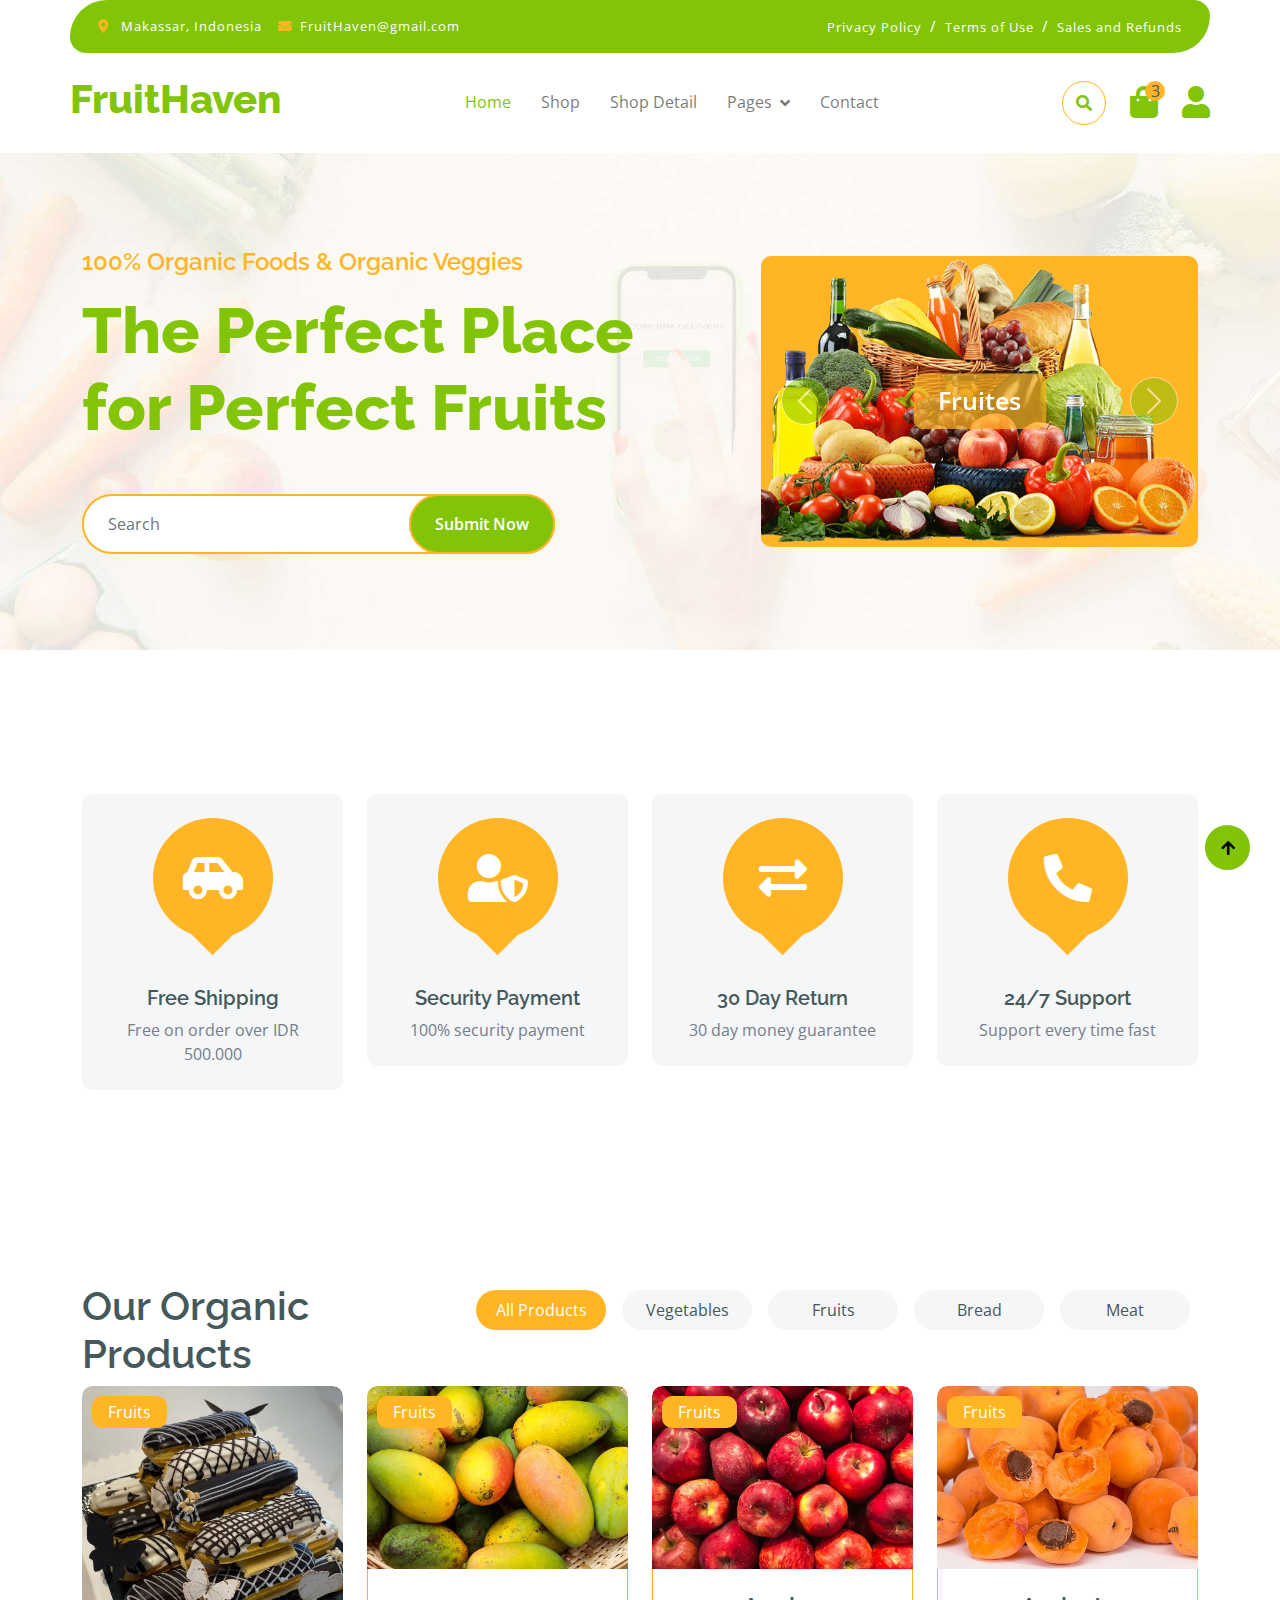
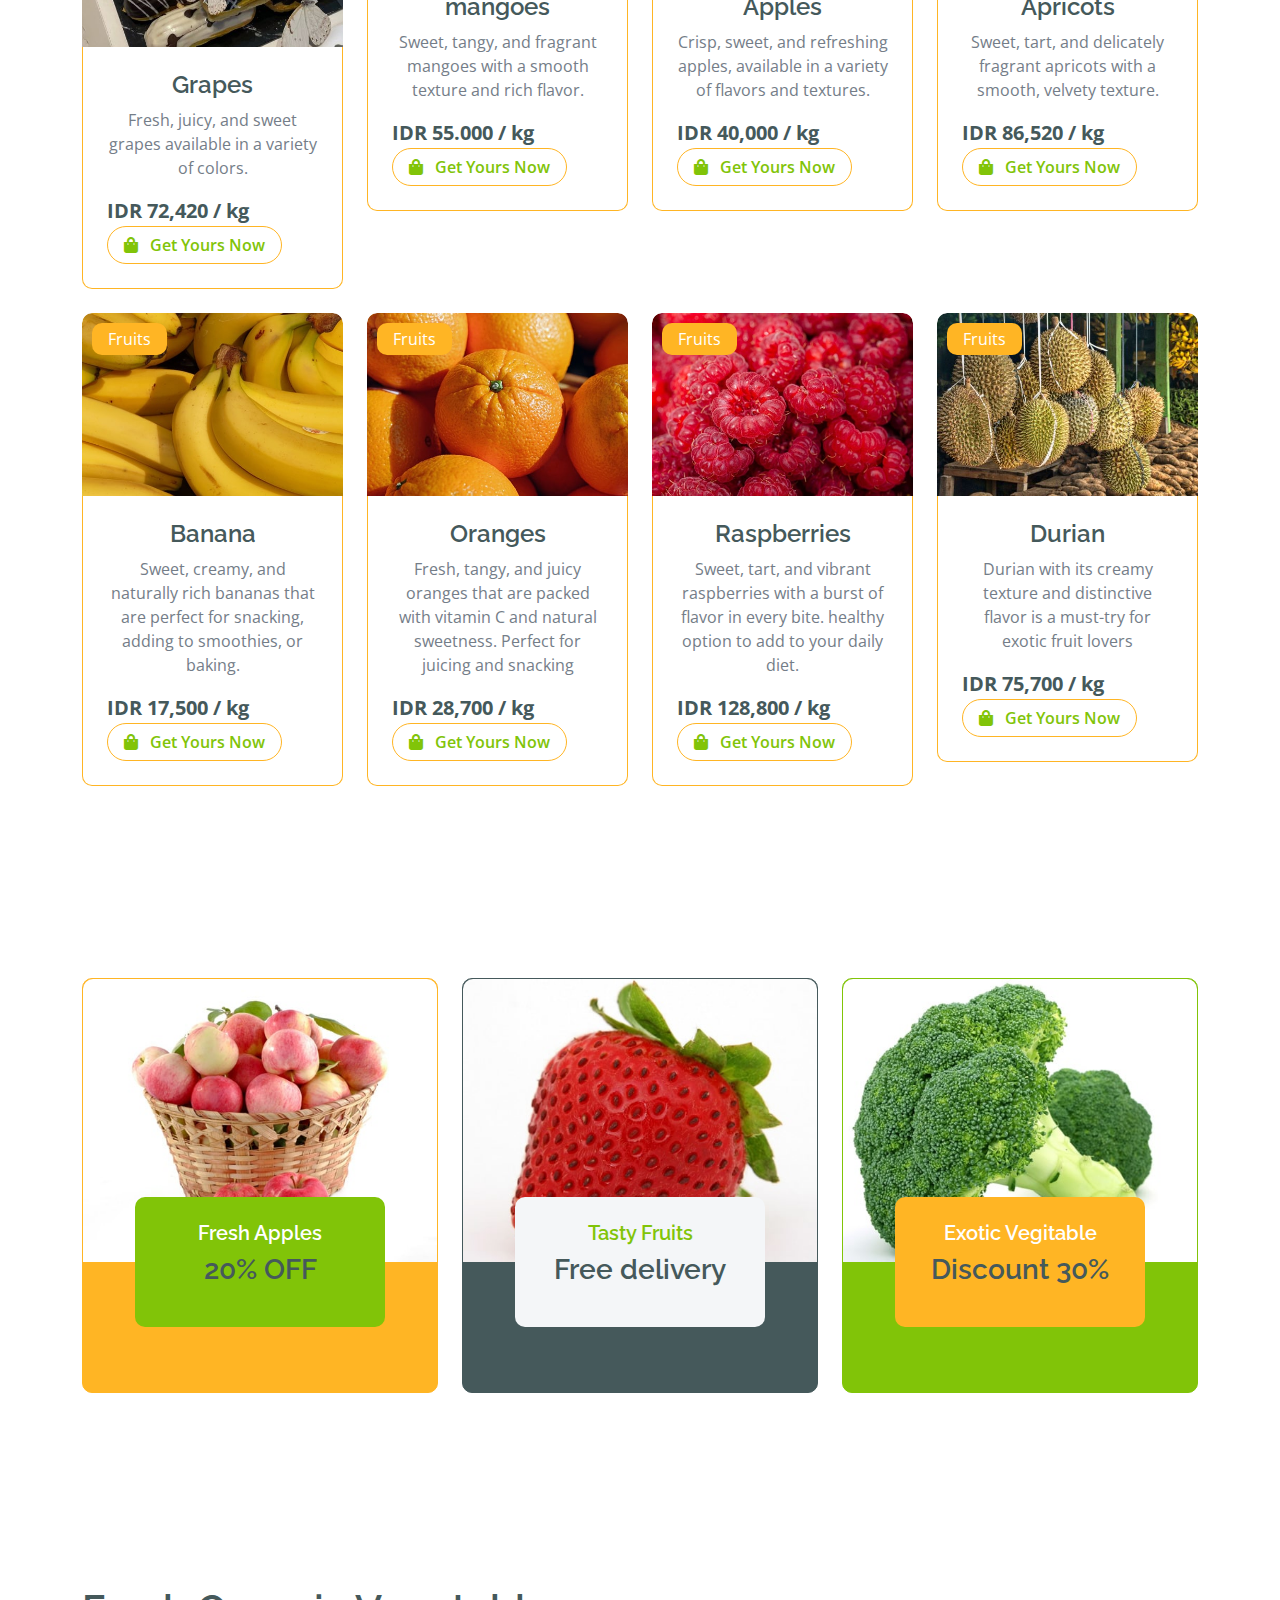
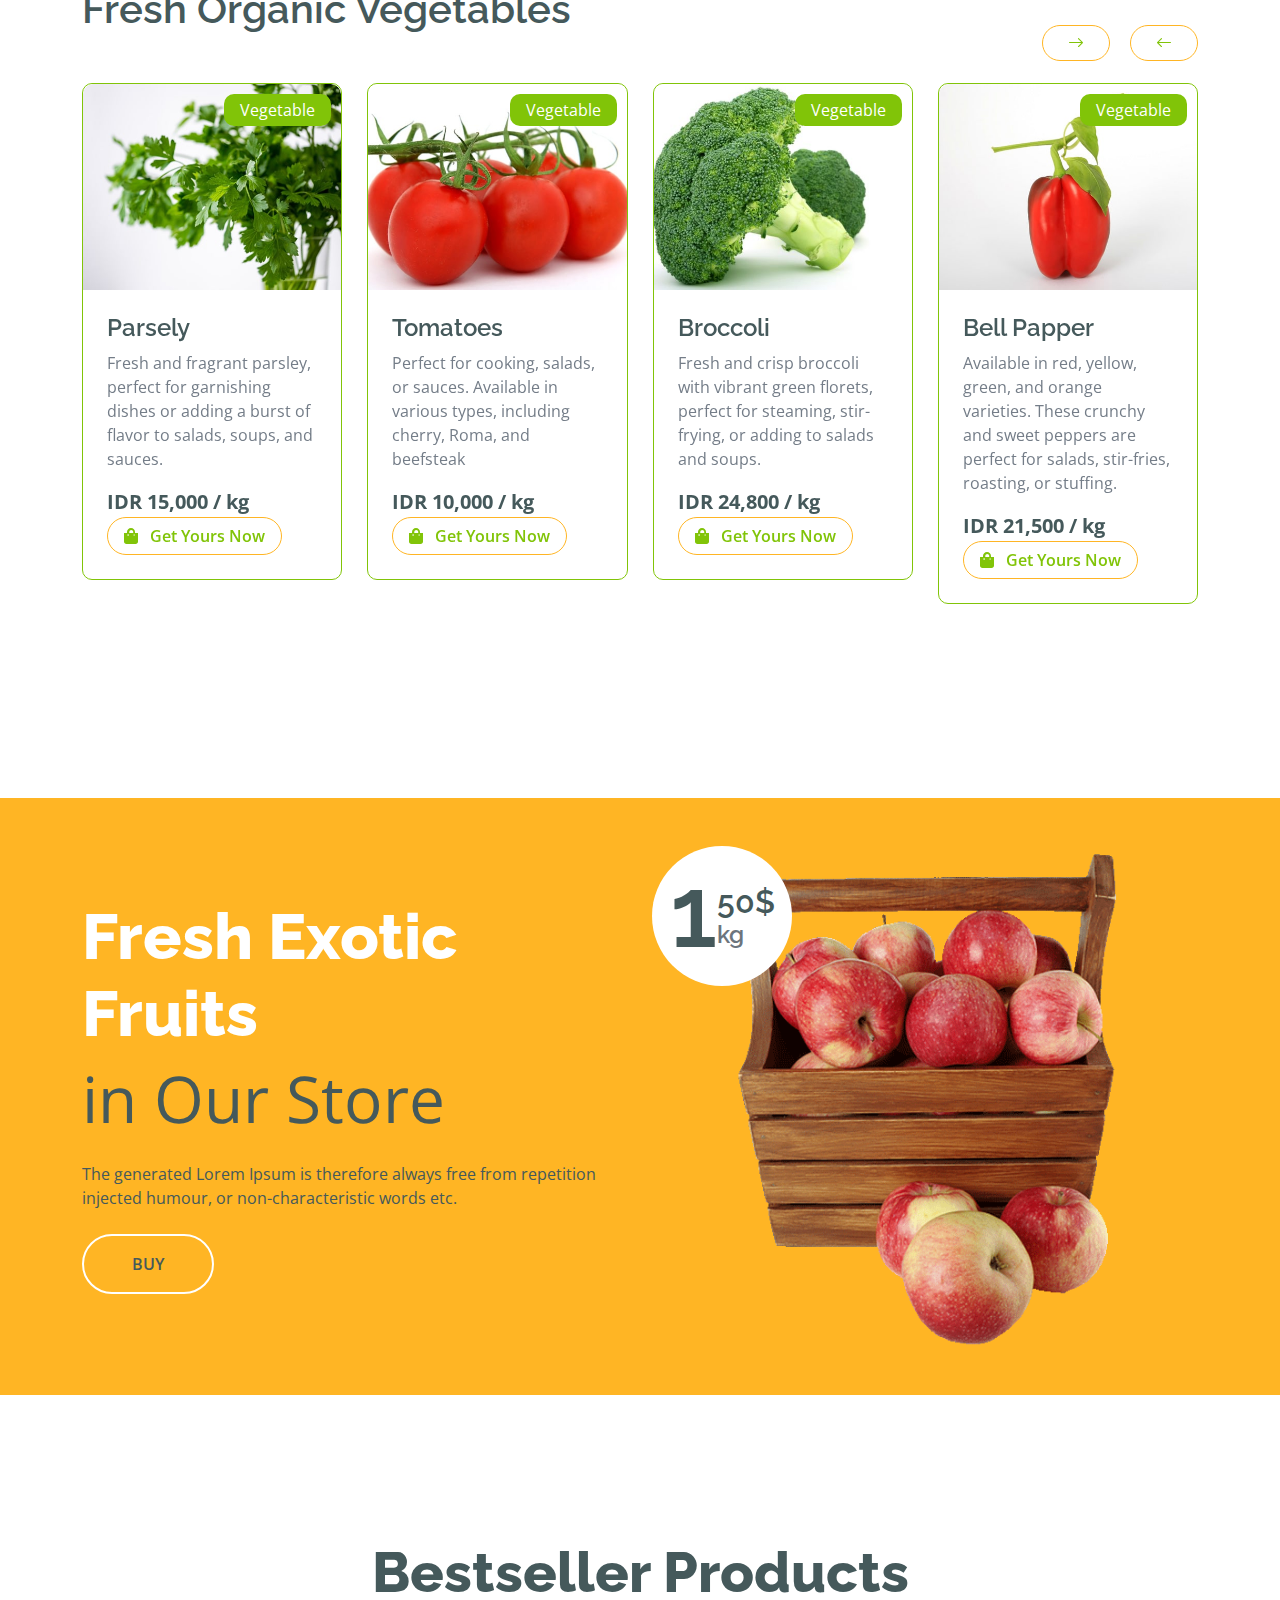
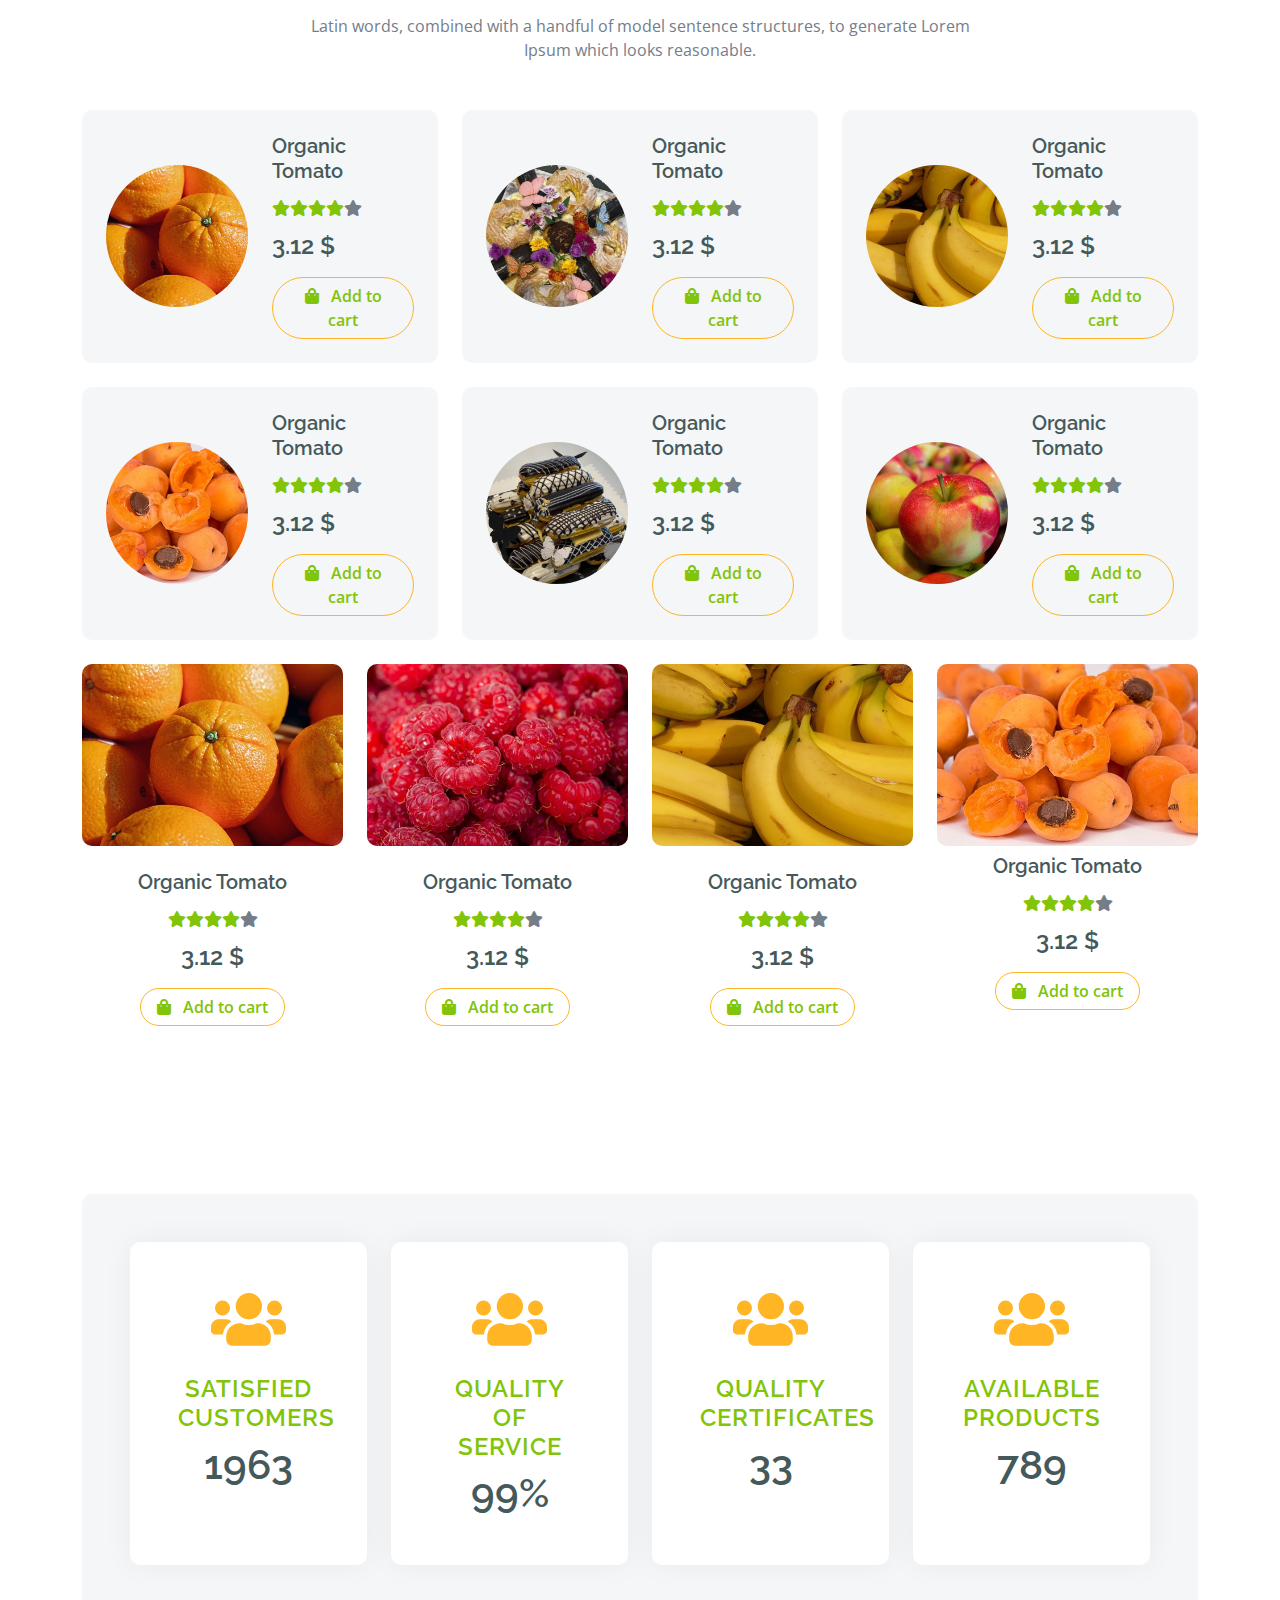
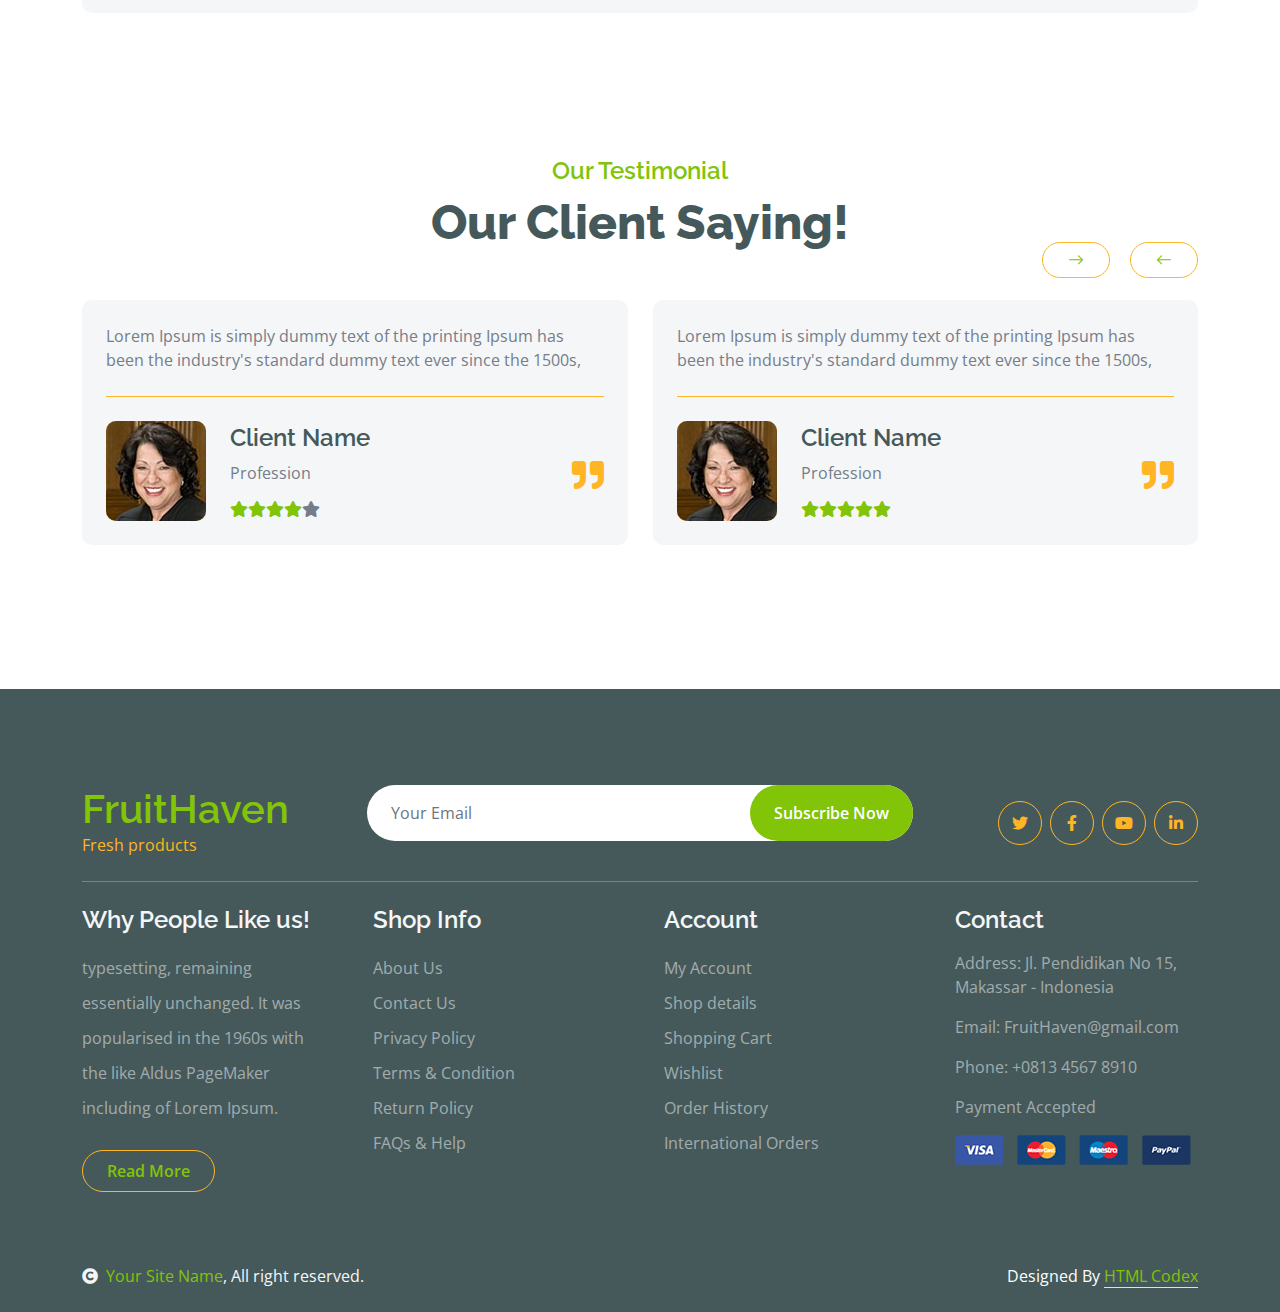
==== commit 476a5743: "push 3" ====
--- a/index.html
+++ b/index.html
@@ -117,8 +117,8 @@
             <div class="container py-5">
                 <div class="row g-5 align-items-center">
                     <div class="col-md-12 col-lg-7">
-                        <h4 class="mb-3 text-secondary">100% Organic Foods</h4>
-                        <h1 class="mb-5 display-3 text-primary">Organic Veggies & Fruits Foods</h1>
+                        <h4 class="mb-3 text-secondary">100% Organic Foods & Organic Veggies</h4>
+                        <h1 class="mb-5 display-3 text-primary">The Perfect Place for Perfect Fruits</h1>
                         <div class="position-relative mx-auto">
                             <input class="form-control border-2 border-secondary w-75 py-3 px-4 rounded-pill" type="number" placeholder="Search">
                             <button type="submit" class="btn btn-primary border-2 border-secondary py-3 px-4 position-absolute rounded-pill text-white h-100" style="top: 0; right: 25%;">Submit Now</button>
@@ -601,7 +601,7 @@
                                 <div class="px-4 rounded-bottom">
                                     <div class="service-content bg-secondary text-center p-4 rounded">
                                         <h5 class="text-white">Exotic Vegitable</h5>
-                                        <h3 class="mb-0">Discount 30$</h3>
+                                        <h3 class="mb-0">Discount 30%</h3>
                                     </div>
                                 </div>
                             </div>
@@ -625,10 +625,10 @@
                         <div class="text-white bg-primary px-3 py-1 rounded position-absolute" style="top: 10px; right: 10px;">Vegetable</div>
                         <div class="p-4 rounded-bottom">
                             <h4>Parsely</h4>
-                            <p>Lorem ipsum dolor sit amet consectetur adipisicing elit sed do eiusmod te incididunt</p>
+                            <p>Fresh and fragrant parsley, perfect for garnishing dishes or adding a burst of flavor to salads, soups, and sauces.</p>
                             <div class="d-flex justify-content-between flex-lg-wrap">
-                                <p class="text-dark fs-5 fw-bold mb-0">$4.99 / kg</p>
-                                <a href="#" class="btn border border-secondary rounded-pill px-3 text-primary"><i class="fa fa-shopping-bag me-2 text-primary"></i> Add to cart</a>
+                                <p class="text-dark fs-5 fw-bold mb-0">IDR 15,000 / kg</p>
+                                <a href="https://app.sandbox.midtrans.com/payment-links/1733283438515" class="btn border border-secondary rounded-pill px-3 text-primary"><i class="fa fa-shopping-bag me-2 text-primary"></i> Get Yours Now</a>
                             </div>
                         </div>
                     </div>
@@ -638,25 +638,25 @@
                         </div>
                         <div class="text-white bg-primary px-3 py-1 rounded position-absolute" style="top: 10px; right: 10px;">Vegetable</div>
                         <div class="p-4 rounded-bottom">
-                            <h4>Parsely</h4>
-                            <p>Lorem ipsum dolor sit amet consectetur adipisicing elit sed do eiusmod te incididunt</p>
+                            <h4>Tomatoes</h4>
+                            <p>Perfect for cooking, salads, or sauces.  Available in various types, including cherry, Roma, and beefsteak</p>
                             <div class="d-flex justify-content-between flex-lg-wrap">
-                                <p class="text-dark fs-5 fw-bold mb-0">$4.99 / kg</p>
-                                <a href="#" class="btn border border-secondary rounded-pill px-3 text-primary"><i class="fa fa-shopping-bag me-2 text-primary"></i> Add to cart</a>
+                                <p class="text-dark fs-5 fw-bold mb-0">IDR 10,000 / kg</p>
+                                <a href="https://app.sandbox.midtrans.com/payment-links/1733287238319" class="btn border border-secondary rounded-pill px-3 text-primary"><i class="fa fa-shopping-bag me-2 text-primary"></i> Get Yours Now</a>
                             </div>
                         </div>
                     </div>
                     <div class="border border-primary rounded position-relative vesitable-item">
                         <div class="vesitable-img">
-                            <img src="img/vegetable-item-3.png" class="img-fluid w-100 rounded-top bg-light" alt="">
+                            <img src="img/Brokoli.jpg" class="img-fluid w-100 rounded-top bg-light" alt="">
                         </div>
                         <div class="text-white bg-primary px-3 py-1 rounded position-absolute" style="top: 10px; right: 10px;">Vegetable</div>
                         <div class="p-4 rounded-bottom">
-                            <h4>Banana</h4>
-                            <p>Lorem ipsum dolor sit amet consectetur adipisicing elit sed do eiusmod te incididunt</p>
+                            <h4>Broccoli</h4>
+                            <p>Fresh and crisp broccoli with vibrant green florets, perfect for steaming, stir-frying, or adding to salads and soups.</p>
                             <div class="d-flex justify-content-between flex-lg-wrap">
-                                <p class="text-dark fs-5 fw-bold mb-0">$7.99 / kg</p>
-                                <a href="#" class="btn border border-secondary rounded-pill px-3 text-primary"><i class="fa fa-shopping-bag me-2 text-primary"></i> Add to cart</a>
+                                <p class="text-dark fs-5 fw-bold mb-0">IDR 24,800 / kg</p>
+                                <a href="https://app.sandbox.midtrans.com/payment-links/1733287760336" class="btn border border-secondary rounded-pill px-3 text-primary"><i class="fa fa-shopping-bag me-2 text-primary"></i> Get Yours Now</a>
                             </div>
                         </div>
                     </div>
@@ -667,10 +667,10 @@
                         <div class="text-white bg-primary px-3 py-1 rounded position-absolute" style="top: 10px; right: 10px;">Vegetable</div>
                         <div class="p-4 rounded-bottom">
                             <h4>Bell Papper</h4>
-                            <p>Lorem ipsum dolor sit amet consectetur adipisicing elit sed do eiusmod te incididunt</p>
+                            <p>Available in red, yellow, green, and orange varieties. These crunchy and sweet peppers are perfect for salads, stir-fries, roasting, or stuffing.</p>
                             <div class="d-flex justify-content-between flex-lg-wrap">
-                                <p class="text-dark fs-5 fw-bold mb-0">$7.99 / kg</p>
-                                <a href="#" class="btn border border-secondary rounded-pill px-3 text-primary"><i class="fa fa-shopping-bag me-2 text-primary"></i> Add to cart</a>
+                                <p class="text-dark fs-5 fw-bold mb-0">IDR 21,500 / kg</p>
+                                <a href="https://app.sandbox.midtrans.com/payment-links/1733287968221" class="btn border border-secondary rounded-pill px-3 text-primary"><i class="fa fa-shopping-bag me-2 text-primary"></i> Get Yours Now</a>
                             </div>
                         </div>
                     </div>
@@ -681,24 +681,24 @@
                         <div class="text-white bg-primary px-3 py-1 rounded position-absolute" style="top: 10px; right: 10px;">Vegetable</div>
                         <div class="p-4 rounded-bottom">
                             <h4>Potatoes</h4>
-                            <p>Lorem ipsum dolor sit amet consectetur adipisicing elit sed do eiusmod te incididunt</p>
+                            <p>Rich in vitamins, minerals, and fiber, potatoes are a nutritious and satisfying addition to any meal.</p>
                             <div class="d-flex justify-content-between flex-lg-wrap">
-                                <p class="text-dark fs-5 fw-bold mb-0">$7.99 / kg</p>
-                                <a href="#" class="btn border border-secondary rounded-pill px-3 text-primary"><i class="fa fa-shopping-bag me-2 text-primary"></i> Add to cart</a>
+                                <p class="text-dark fs-5 fw-bold mb-0">IDR 12,800 / kg</p>
+                                <a href="https://app.sandbox.midtrans.com/payment-links/1733283355315" class="btn border border-secondary rounded-pill px-3 text-primary"><i class="fa fa-shopping-bag me-2 text-primary"></i> Get Yours Now</a>
                             </div>
                         </div>
                     </div>
                     <div class="border border-primary rounded position-relative vesitable-item">
                         <div class="vesitable-img">
-                            <img src="img/vegetable-item-6.jpg" class="img-fluid w-100 rounded-top" alt="">
+                            <img src="img/Mustard Greens.jpg" class="img-fluid w-100 rounded-top" alt="">
                         </div>
                         <div class="text-white bg-primary px-3 py-1 rounded position-absolute" style="top: 10px; right: 10px;">Vegetable</div>
                         <div class="p-4 rounded-bottom">
-                            <h4>Parsely</h4>
-                            <p>Lorem ipsum dolor sit amet consectetur adipisicing elit sed do eiusmod te incididunt</p>
+                            <h4>Mustard Greens</h4>
+                            <p>Fresh, tender, and nutrient-rich mustard greens with a mild, slightly peppery flavor. Ideal for stir-fries, soups, or steaming</p>
                             <div class="d-flex justify-content-between flex-lg-wrap">
-                                <p class="text-dark fs-5 fw-bold mb-0">$7.99 / kg</p>
-                                <a href="#" class="btn border border-secondary rounded-pill px-3 text-primary"><i class="fa fa-shopping-bag me-2 text-primary"></i> Add to cart</a>
+                                <p class="text-dark fs-5 fw-bold mb-0">IDR 12,200 / kg</p>
+                                <a href="https://app.sandbox.midtrans.com/payment-links/1733288325798" class="btn border border-secondary rounded-pill px-3 text-primary"><i class="fa fa-shopping-bag me-2 text-primary"></i> Get Yours Now</a>
                             </div>
                         </div>
                     </div>
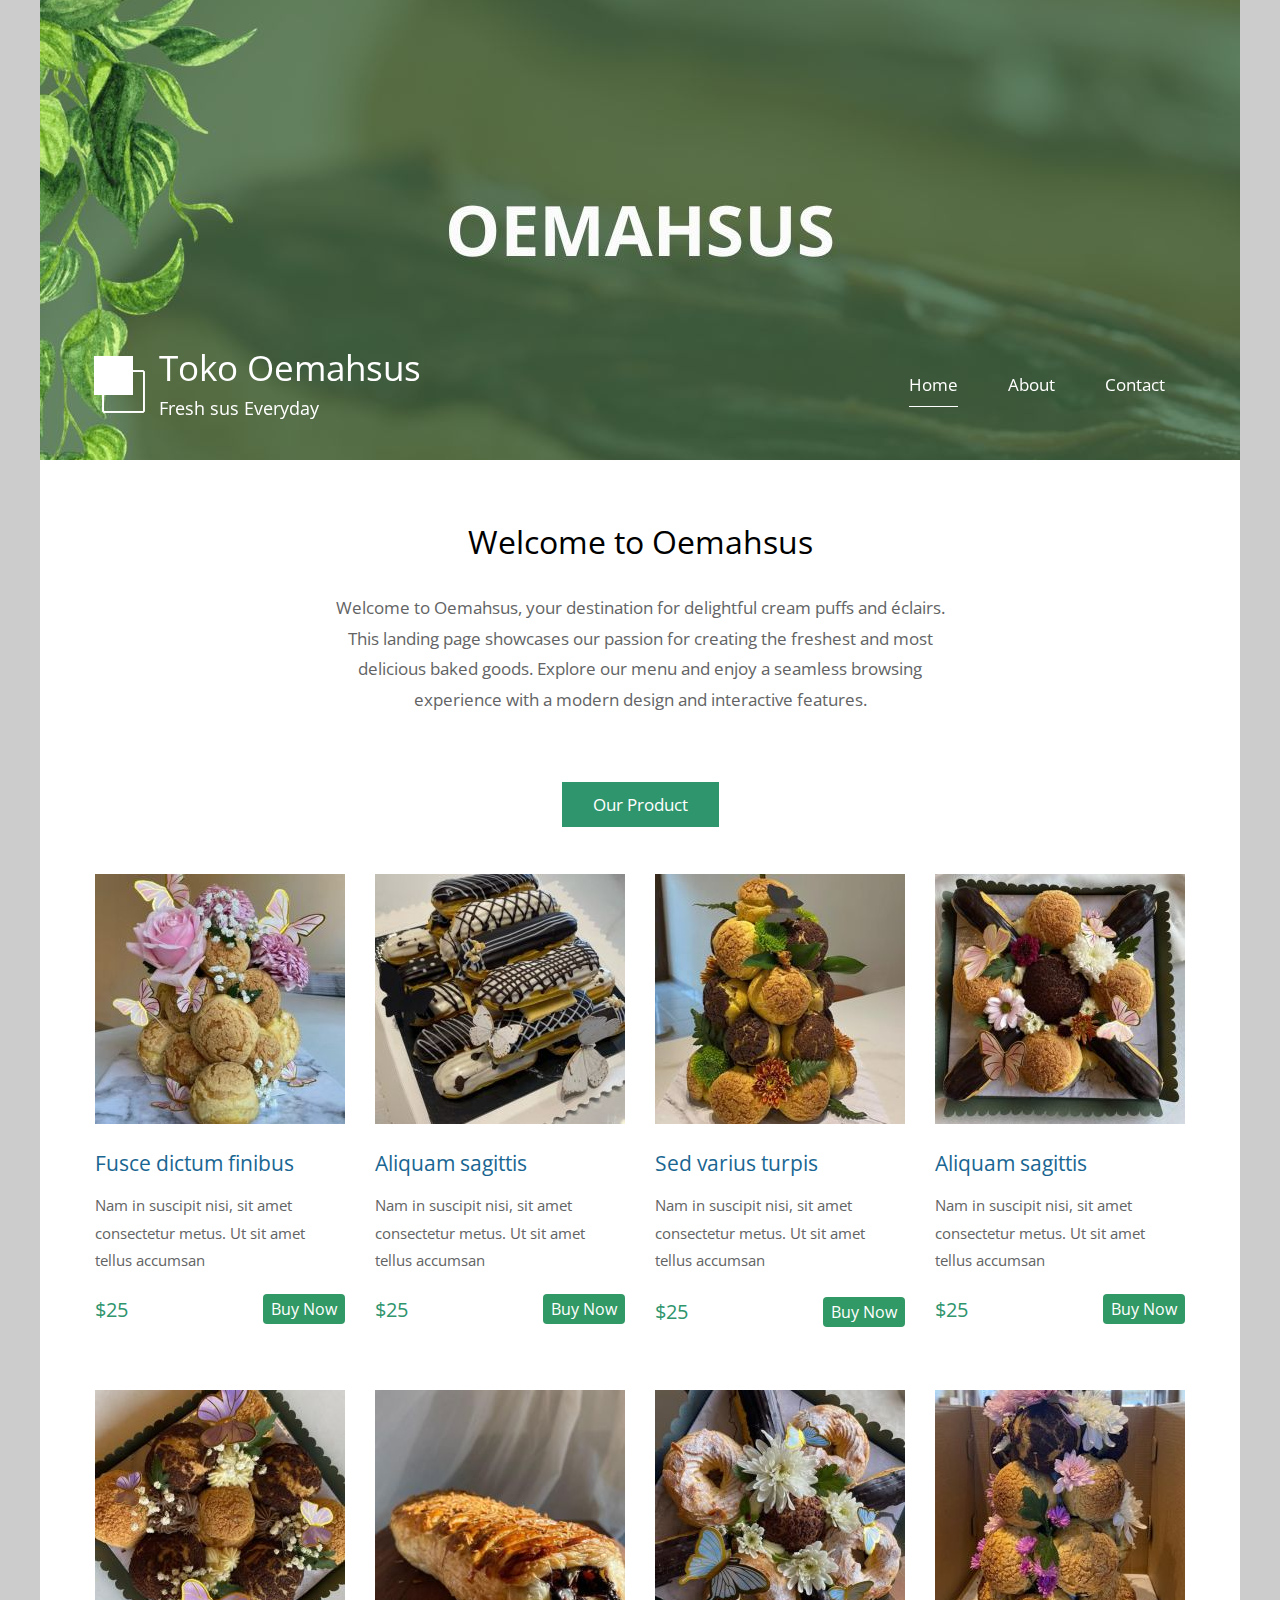
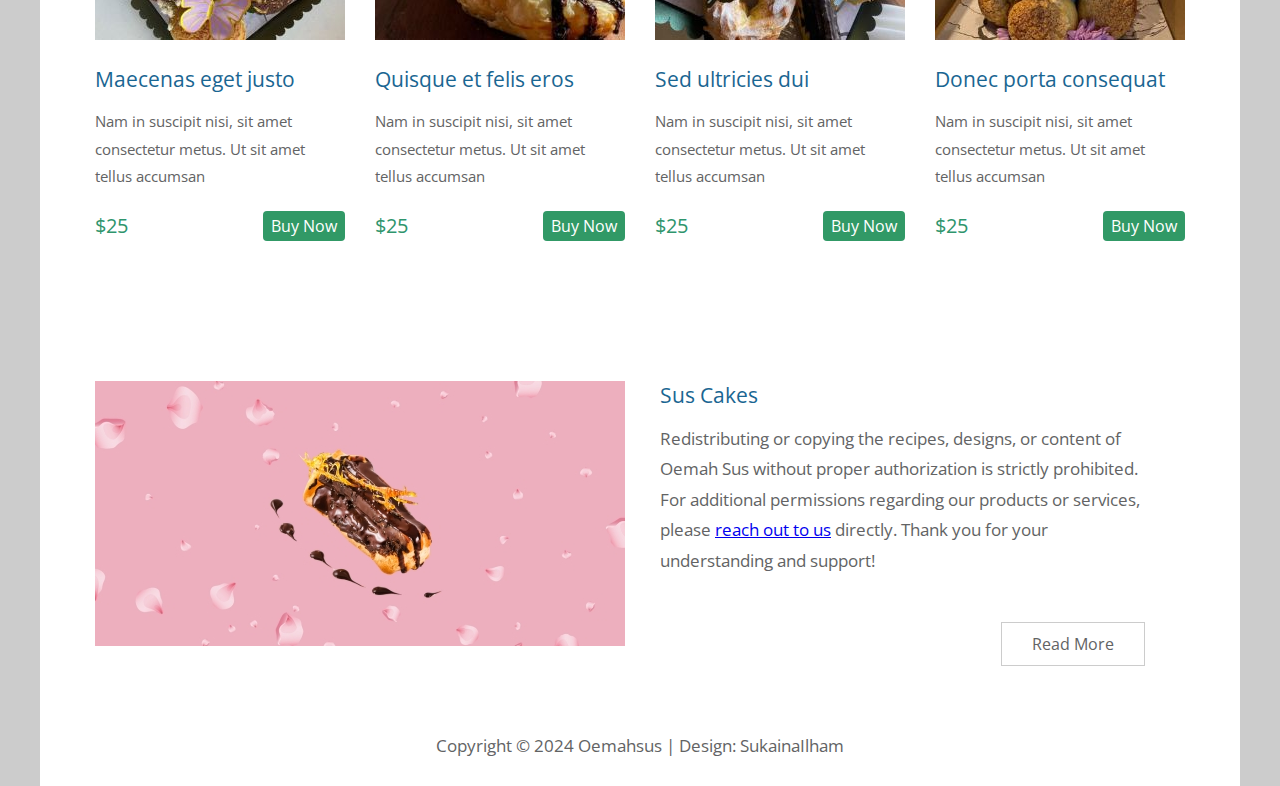
==== commit a704d8d4: "push 5" ====
--- a/index.html
+++ b/index.html
@@ -1,1215 +1,279 @@
 <!DOCTYPE html>
-<html lang="en">
-
-    <head>
-        <meta charset="utf-8">
-        <title>FruitHaven - The Perfect Place for Perfect Fruits </title>
-        <meta content="width=device-width, initial-scale=1.0" name="viewport">
-        <meta content="" name="keywords">
-        <meta content="" name="description">
-
-        <!-- Google Web Fonts -->
-        <link rel="preconnect" href="https://fonts.googleapis.com">
-        <link rel="preconnect" href="https://fonts.gstatic.com" crossorigin>
-        <link href="https://fonts.googleapis.com/css2?family=Open+Sans:wght@400;600&family=Raleway:wght@600;800&display=swap" rel="stylesheet"> 
-
-        <!-- Icon Font Stylesheet -->
-        <link rel="stylesheet" href="https://use.fontawesome.com/releases/v5.15.4/css/all.css"/>
-        <link href="https://cdn.jsdelivr.net/npm/bootstrap-icons@1.4.1/font/bootstrap-icons.css" rel="stylesheet">
-
-        <!-- Libraries Stylesheet -->
-        <link href="lib/lightbox/css/lightbox.min.css" rel="stylesheet">
-        <link href="lib/owlcarousel/assets/owl.carousel.min.css" rel="stylesheet">
-
-
-        <!-- Customized Bootstrap Stylesheet -->
-        <link href="css/bootstrap.min.css" rel="stylesheet">
-
-        <!-- Template Stylesheet -->
-        <link href="css/style.css" rel="stylesheet">
-    </head>
-
-    <body>
-
-        <!-- Spinner Start -->
-        <div id="spinner" class="show w-100 vh-100 bg-white position-fixed translate-middle top-50 start-50  d-flex align-items-center justify-content-center">
-            <div class="spinner-grow text-primary" role="status"></div>
-        </div>
-        <!-- Spinner End -->
-
-
-        <!-- Navbar start -->
-        <div class="container-fluid fixed-top">
-            <div class="container topbar bg-primary d-none d-lg-block">
-                <div class="d-flex justify-content-between">
-                    <div class="top-info ps-2">
-                        <small class="me-3"><i class="fas fa-map-marker-alt me-2 text-secondary"></i> <a href="#" class="text-white">Makassar, Indonesia</a></small>
-                        <small class="me-3"><i class="fas fa-envelope me-2 text-secondary"></i><a href="#" class="text-white">FruitHaven@gmail.com</a></small>
-                    </div>
-                    <div class="top-link pe-2">
-                        <a href="#" class="text-white"><small class="text-white mx-2">Privacy Policy</small>/</a>
-                        <a href="#" class="text-white"><small class="text-white mx-2">Terms of Use</small>/</a>
-                        <a href="#" class="text-white"><small class="text-white ms-2">Sales and Refunds</small></a>
-                    </div>
-                </div>
-            </div>
-            <div class="container px-0">
-                <nav class="navbar navbar-light bg-white navbar-expand-xl">
-                    <a href="index.html" class="navbar-brand"><h1 class="text-primary display-6">FruitHaven</h1></a>
-                    <button class="navbar-toggler py-2 px-3" type="button" data-bs-toggle="collapse" data-bs-target="#navbarCollapse">
-                        <span class="fa fa-bars text-primary"></span>
-                    </button>
-                    <div class="collapse navbar-collapse bg-white" id="navbarCollapse">
-                        <div class="navbar-nav mx-auto">
-                            <a href="index.html" class="nav-item nav-link active">Home</a>
-                            <a href="shop.html" class="nav-item nav-link">Shop</a>
-                            <a href="shop-detail.html" class="nav-item nav-link">Shop Detail</a>
-                            <div class="nav-item dropdown">
-                                <a href="#" class="nav-link dropdown-toggle" data-bs-toggle="dropdown">Pages</a>
-                                <div class="dropdown-menu m-0 bg-secondary rounded-0">
-                                    <a href="cart.html" class="dropdown-item">Cart</a>
-                                    <a href="chackout.html" class="dropdown-item">Chackout</a>
-                                    <a href="testimonial.html" class="dropdown-item">Testimonial</a>
-                                    <a href="404.html" class="dropdown-item">404 Page</a>
-                                </div>
-                            </div>
-                            <a href="contact.html" class="nav-item nav-link">Contact</a>
-                        </div>
-                        <div class="d-flex m-3 me-0">
-                            <button class="btn-search btn border border-secondary btn-md-square rounded-circle bg-white me-4" data-bs-toggle="modal" data-bs-target="#searchModal"><i class="fas fa-search text-primary"></i></button>
-                            <a href="#" class="position-relative me-4 my-auto">
-                                <i class="fa fa-shopping-bag fa-2x"></i>
-                                <span class="position-absolute bg-secondary rounded-circle d-flex align-items-center justify-content-center text-dark px-1" style="top: -5px; left: 15px; height: 20px; min-width: 20px;">3</span>
-                            </a>
-                            <a href="#" class="my-auto">
-                                <i class="fas fa-user fa-2x"></i>
-                            </a>
-                        </div>
-                    </div>
-                </nav>
-            </div>
-        </div>
-        <!-- Navbar End -->
-
-
-        <!-- Modal Search Start -->
-        <div class="modal fade" id="searchModal" tabindex="-1" aria-labelledby="exampleModalLabel" aria-hidden="true">
-            <div class="modal-dialog modal-fullscreen">
-                <div class="modal-content rounded-0">
-                    <div class="modal-header">
-                        <h5 class="modal-title" id="exampleModalLabel">Search by keyword</h5>
-                        <button type="button" class="btn-close" data-bs-dismiss="modal" aria-label="Close"></button>
-                    </div>
-                    <div class="modal-body d-flex align-items-center">
-                        <div class="input-group w-75 mx-auto d-flex">
-                            <input type="search" class="form-control p-3" placeholder="keywords" aria-describedby="search-icon-1">
-                            <span id="search-icon-1" class="input-group-text p-3"><i class="fa fa-search"></i></span>
-                        </div>
-                    </div>
-                </div>
-            </div>
-        </div>
-        <!-- Modal Search End -->
-
-
-        <!-- Hero Start -->
-        <div class="container-fluid py-5 mb-5 hero-header">
-            <div class="container py-5">
-                <div class="row g-5 align-items-center">
-                    <div class="col-md-12 col-lg-7">
-                        <h4 class="mb-3 text-secondary">100% Organic Foods & Organic Veggies</h4>
-                        <h1 class="mb-5 display-3 text-primary">The Perfect Place for Perfect Fruits</h1>
-                        <div class="position-relative mx-auto">
-                            <input class="form-control border-2 border-secondary w-75 py-3 px-4 rounded-pill" type="number" placeholder="Search">
-                            <button type="submit" class="btn btn-primary border-2 border-secondary py-3 px-4 position-absolute rounded-pill text-white h-100" style="top: 0; right: 25%;">Submit Now</button>
-                        </div>
-                    </div>
-                    <div class="col-md-12 col-lg-5">
-                        <div id="carouselId" class="carousel slide position-relative" data-bs-ride="carousel">
-                            <div class="carousel-inner" role="listbox">
-                                <div class="carousel-item active rounded">
-                                    <img src="img/hero-img-1.png" class="img-fluid w-100 h-100 bg-secondary rounded" alt="First slide">
-                                    <a href="#" class="btn px-4 py-2 text-white rounded">Fruites</a>
-                                </div>
-                                <div class="carousel-item rounded">
-                                    <img src="img/hero-img-2.jpg" class="img-fluid w-100 h-100 rounded" alt="Second slide">
-                                    <a href="#" class="btn px-4 py-2 text-white rounded">Vesitables</a>
-                                </div>
-                            </div>
-                            <button class="carousel-control-prev" type="button" data-bs-target="#carouselId" data-bs-slide="prev">
-                                <span class="carousel-control-prev-icon" aria-hidden="true"></span>
-                                <span class="visually-hidden">Previous</span>
-                            </button>
-                            <button class="carousel-control-next" type="button" data-bs-target="#carouselId" data-bs-slide="next">
-                                <span class="carousel-control-next-icon" aria-hidden="true"></span>
-                                <span class="visually-hidden">Next</span>
-                            </button>
-                        </div>
-                    </div>
-                </div>
-            </div>
-        </div>
-        <!-- Hero End -->
-
-
-        <!-- Featurs Section Start -->
-        <div class="container-fluid featurs py-5">
-            <div class="container py-5">
-                <div class="row g-4">
-                    <div class="col-md-6 col-lg-3">
-                        <div class="featurs-item text-center rounded bg-light p-4">
-                            <div class="featurs-icon btn-square rounded-circle bg-secondary mb-5 mx-auto">
-                                <i class="fas fa-car-side fa-3x text-white"></i>
-                            </div>
-                            <div class="featurs-content text-center">
-                                <h5>Free Shipping</h5>
-                                <p class="mb-0">Free on order over IDR 500.000</p>
-                            </div>
-                        </div>
-                    </div>
-                    <div class="col-md-6 col-lg-3">
-                        <div class="featurs-item text-center rounded bg-light p-4">
-                            <div class="featurs-icon btn-square rounded-circle bg-secondary mb-5 mx-auto">
-                                <i class="fas fa-user-shield fa-3x text-white"></i>
-                            </div>
-                            <div class="featurs-content text-center">
-                                <h5>Security Payment</h5>
-                                <p class="mb-0">100% security payment</p>
-                            </div>
-                        </div>
-                    </div>
-                    <div class="col-md-6 col-lg-3">
-                        <div class="featurs-item text-center rounded bg-light p-4">
-                            <div class="featurs-icon btn-square rounded-circle bg-secondary mb-5 mx-auto">
-                                <i class="fas fa-exchange-alt fa-3x text-white"></i>
-                            </div>
-                            <div class="featurs-content text-center">
-                                <h5>30 Day Return</h5>
-                                <p class="mb-0">30 day money guarantee</p>
-                            </div>
-                        </div>
-                    </div>
-                    <div class="col-md-6 col-lg-3">
-                        <div class="featurs-item text-center rounded bg-light p-4">
-                            <div class="featurs-icon btn-square rounded-circle bg-secondary mb-5 mx-auto">
-                                <i class="fa fa-phone-alt fa-3x text-white"></i>
-                            </div>
-                            <div class="featurs-content text-center">
-                                <h5>24/7 Support</h5>
-                                <p class="mb-0">Support every time fast</p>
-                            </div>
-                        </div>
-                    </div>
-                </div>
-            </div>
-        </div>
-        <!-- Featurs Section End -->
-
-
-        <!-- Fruits Shop Start-->
-        <div class="container-fluid fruite py-5">
-            <div class="container py-5">
-                <div class="tab-class text-center">
-                    <div class="row g-4">
-                        <div class="col-lg-4 text-start">
-                            <h1>Our Organic Products</h1>
-                        </div>
-                        <div class="col-lg-8 text-end">
-                            <ul class="nav nav-pills d-inline-flex text-center mb-5">
-                                <li class="nav-item">
-                                    <a class="d-flex m-2 py-2 bg-light rounded-pill active" data-bs-toggle="pill" href="#tab-1">
-                                        <span class="text-dark" style="width: 130px;">All Products</span>
-                                    </a>
-                                </li>
-                                <li class="nav-item">
-                                    <a class="d-flex py-2 m-2 bg-light rounded-pill" data-bs-toggle="pill" href="#tab-2">
-                                        <span class="text-dark" style="width: 130px;">Vegetables</span>
-                                    </a>
-                                </li>
-                                <li class="nav-item">
-                                    <a class="d-flex m-2 py-2 bg-light rounded-pill" data-bs-toggle="pill" href="#tab-3">
-                                        <span class="text-dark" style="width: 130px;">Fruits</span>
-                                    </a>
-                                </li>
-                                <li class="nav-item">
-                                    <a class="d-flex m-2 py-2 bg-light rounded-pill" data-bs-toggle="pill" href="#tab-4">
-                                        <span class="text-dark" style="width: 130px;">Bread</span>
-                                    </a>
-                                </li>
-                                <li class="nav-item">
-                                    <a class="d-flex m-2 py-2 bg-light rounded-pill" data-bs-toggle="pill" href="#tab-5">
-                                        <span class="text-dark" style="width: 130px;">Meat</span>
-                                    </a>
-                                </li>
-                            </ul>
-                        </div>
-                    </div>
-                    <div class="tab-content">
-                        <div id="tab-1" class="tab-pane fade show p-0 active">
-                            <div class="row g-4">
-                                <div class="col-lg-12">
-                                    <div class="row g-4">
-                                        <div class="col-md-6 col-lg-4 col-xl-3">
-                                            <div class="rounded position-relative fruite-item">
-                                                <div class="fruite-img">
-                                                    <img src="img/fruite-item-5.jpg" class="img-fluid w-100 rounded-top" alt="">
-                                                </div>
-                                                <div class="text-white bg-secondary px-3 py-1 rounded position-absolute" style="top: 10px; left: 10px;">Fruits</div>
-                                                <div class="p-4 border border-secondary border-top-0 rounded-bottom">
-                                                    <h4>Grapes</h4>
-                                                    <p>Fresh, juicy, and sweet grapes available in a variety of colors.</p>
-                                                    <div class="d-flex justify-content-between flex-lg-wrap">
-                                                        <p class="text-dark fs-5 fw-bold mb-0">IDR 72,420 / kg</p>
-                                                        <a href="https://app.sandbox.midtrans.com/payment-links/1733281798480" class="btn border border-secondary rounded-pill px-3 text-primary"><i class="fa fa-shopping-bag me-2 text-primary"></i> Get Yours Now</a>
-                                                    </div>
-                                                </div>
-                                            </div>
-                                        </div>
-                                        <div class="col-md-6 col-lg-4 col-xl-3">
-                                            <div class="rounded position-relative fruite-item">
-                                                <div class="fruite-img">
-                                                    <img src="img/Mangos.jpg" class="img-fluid w-100 rounded-top" alt="">
-                                                </div>
-                                                <div class="text-white bg-secondary px-3 py-1 rounded position-absolute" style="top: 10px; left: 10px;">Fruits</div>
-                                                <div class="p-4 border border-secondary border-top-0 rounded-bottom">
-                                                    <h4>mangoes</h4>
-                                                    <p>Sweet, tangy, and fragrant mangoes with a smooth texture and rich flavor.</p>
-                                                    <div class="d-flex justify-content-between flex-lg-wrap">
-                                                        <p class="text-dark fs-5 fw-bold mb-0">IDR 55.000 / kg</p>
-                                                        <a href="https://app.sandbox.midtrans.com/payment-links/1733282462625" class="btn border border-secondary rounded-pill px-3 text-primary"><i class="fa fa-shopping-bag me-2 text-primary"></i> Get Yours Now</a>
-                                                    </div>
-                                                </div>
-                                            </div>
-                                        </div>
-                                        <div class="col-md-6 col-lg-4 col-xl-3">
-                                            <div class="rounded position-relative fruite-item">
-                                                <div class="fruite-img">
-                                                    <img src="img/Apples.jpg" class="img-fluid w-100 rounded-top" alt="">
-                                                </div>
-                                                <div class="text-white bg-secondary px-3 py-1 rounded position-absolute" style="top: 10px; left: 10px;">Fruits</div>
-                                                <div class="p-4 border border-secondary border-top-0 rounded-bottom">
-                                                    <h4>Apples</h4>
-                                                    <p>Crisp, sweet, and refreshing apples, available in a variety of flavors and textures.</p>
-                                                    <div class="d-flex justify-content-between flex-lg-wrap">
-                                                        <p class="text-dark fs-5 fw-bold mb-0">IDR 40,000 / kg</p>
-                                                        <a href="https://app.sandbox.midtrans.com/payment-links/1733282525601" class="btn border border-secondary rounded-pill px-3 text-primary"><i class="fa fa-shopping-bag me-2 text-primary"></i> Get Yours Now</a>
-                                                    </div>
-                                                </div>
-                                            </div>
-                                        </div>
-                                        <div class="col-md-6 col-lg-4 col-xl-3">
-                                            <div class="rounded position-relative fruite-item">
-                                                <div class="fruite-img">
-                                                    <img src="img/fruite-item-4.jpg" class="img-fluid w-100 rounded-top" alt="">
-                                                </div>
-                                                <div class="text-white bg-secondary px-3 py-1 rounded position-absolute" style="top: 10px; left: 10px;">Fruits</div>
-                                                <div class="p-4 border border-secondary border-top-0 rounded-bottom">
-                                                    <h4>Apricots</h4>
-                                                    <p>Sweet, tart, and delicately fragrant apricots with a smooth, velvety texture.</p>
-                                                    <div class="d-flex justify-content-between flex-lg-wrap">
-                                                        <p class="text-dark fs-5 fw-bold mb-0">IDR 86,520 / kg</p>
-                                                        <a href="https://app.sandbox.midtrans.com/payment-links/1733282583798" class="btn border border-secondary rounded-pill px-3 text-primary"><i class="fa fa-shopping-bag me-2 text-primary"></i> Get Yours Now</a>
-                                                    </div>
-                                                </div>
-                                            </div>
-                                        </div>
-                                        <div class="col-md-6 col-lg-4 col-xl-3">
-                                            <div class="rounded position-relative fruite-item">
-                                                <div class="fruite-img">
-                                                    <img src="img/fruite-item-3.jpg" class="img-fluid w-100 rounded-top" alt="">
-                                                </div>
-                                                <div class="text-white bg-secondary px-3 py-1 rounded position-absolute" style="top: 10px; left: 10px;">Fruits</div>
-                                                <div class="p-4 border border-secondary border-top-0 rounded-bottom">
-                                                    <h4>Banana</h4>
-                                                    <p>Sweet, creamy, and naturally rich bananas that are perfect for snacking, adding to smoothies, or baking.</p>
-                                                    <div class="d-flex justify-content-between flex-lg-wrap">
-                                                        <p class="text-dark fs-5 fw-bold mb-0">IDR 17,500 / kg</p>
-                                                        <a href="https://app.sandbox.midtrans.com/payment-links/1733282650144" class="btn border border-secondary rounded-pill px-3 text-primary"><i class="fa fa-shopping-bag me-2 text-primary"></i> Get Yours Now</a>
-                                                    </div>
-                                                </div>
-                                            </div>
-                                        </div>
-                                        <div class="col-md-6 col-lg-4 col-xl-3">
-                                            <div class="rounded position-relative fruite-item">
-                                                <div class="fruite-img">
-                                                    <img src="img/fruite-item-1.jpg" class="img-fluid w-100 rounded-top" alt="">
-                                                </div>
-                                                <div class="text-white bg-secondary px-3 py-1 rounded position-absolute" style="top: 10px; left: 10px;">Fruits</div>
-                                                <div class="p-4 border border-secondary border-top-0 rounded-bottom">
-                                                    <h4>Oranges</h4>
-                                                    <p>Fresh, tangy, and juicy oranges that are packed with vitamin C and natural sweetness. Perfect for juicing and snacking</p>
-                                                    <div class="d-flex justify-content-between flex-lg-wrap">
-                                                        <p class="text-dark fs-5 fw-bold mb-0">IDR 28,700 / kg</p>
-                                                        <a href="https://app.sandbox.midtrans.com/payment-links/1733282698043" class="btn border border-secondary rounded-pill px-3 text-primary"><i class="fa fa-shopping-bag me-2 text-primary"></i> Get Yours Now</a>
-                                                    </div>
-                                                </div>
-                                            </div>
-                                        </div>
-                                        <div class="col-md-6 col-lg-4 col-xl-3">
-                                            <div class="rounded position-relative fruite-item">
-                                                <div class="fruite-img">
-                                                    <img src="img/fruite-item-2.jpg" class="img-fluid w-100 rounded-top" alt="">
-                                                </div>
-                                                <div class="text-white bg-secondary px-3 py-1 rounded position-absolute" style="top: 10px; left: 10px;">Fruits</div>
-                                                <div class="p-4 border border-secondary border-top-0 rounded-bottom">
-                                                    <h4>Raspberries</h4>
-                                                    <p>Sweet, tart, and vibrant raspberries with a burst of flavor in every bite. healthy option to add to your daily diet.</p>
-                                                    <div class="d-flex justify-content-between flex-lg-wrap">
-                                                        <p class="text-dark fs-5 fw-bold mb-0">IDR 128,800 / kg</p>
-                                                        <a href="https://app.sandbox.midtrans.com/payment-links/1733282762556" class="btn border border-secondary rounded-pill px-3 text-primary"><i class="fa fa-shopping-bag me-2 text-primary"></i> Get Yours Now</a>
-                                                    </div>
-                                                </div>
-                                            </div>
-                                        </div>
-                                        <div class="col-md-6 col-lg-4 col-xl-3">
-                                            <div class="rounded position-relative fruite-item">
-                                                <div class="fruite-img">
-                                                    <img src="img/Durian.jpg" class="img-fluid w-100 rounded-top" alt="">
-                                                </div>
-                                                <div class="text-white bg-secondary px-3 py-1 rounded position-absolute" style="top: 10px; left: 10px;">Fruits</div>
-                                                <div class="p-4 border border-secondary border-top-0 rounded-bottom">
-                                                    <h4>Durian</h4>
-                                                    <p>Durian with its creamy texture and distinctive flavor is a must-try for exotic fruit lovers</p>
-                                                    <div class="d-flex justify-content-between flex-lg-wrap">
-                                                        <p class="text-dark fs-5 fw-bold mb-0">IDR 75,700 / kg</p>
-                                                        <a href="https://app.sandbox.midtrans.com/payment-links/1733282832372" class="btn border border-secondary rounded-pill px-3 text-primary"><i class="fa fa-shopping-bag me-2 text-primary"></i> Get Yours Now</a>
-                                                    </div>
-                                                </div>
-                                            </div>
-                                        </div>
-                                    </div>
-                                </div>
-                            </div>
-                        </div>
-                        <div id="tab-2" class="tab-pane fade show p-0">
-                            <div class="row g-4">
-                                <div class="col-lg-12">
-                                    <div class="row g-4">
-                                        <div class="col-md-6 col-lg-4 col-xl-3">
-                                            <div class="rounded position-relative fruite-item">
-                                                <div class="fruite-img">
-                                                    <img src="img/vegetable-item-5.jpg" class="img-fluid w-100 rounded-top" alt="">
-                                                </div>
-                                                <div class="text-white bg-secondary px-3 py-1 rounded position-absolute" style="top: 10px; left: 10px;">Fruits</div>
-                                                <div class="p-4 border border-secondary border-top-0 rounded-bottom">
-                                                    <h4>Potatoes</h4>
-                                                    <p>Rich in vitamins, minerals, and fiber, potatoes are a nutritious and satisfying addition to any meal. </p>
-                                                    <div class="d-flex justify-content-between flex-lg-wrap">
-                                                        <p class="text-dark fs-5 fw-bold mb-0">IDR 12,800 / kg</p>
-                                                        <a href="https://app.sandbox.midtrans.com/payment-links/1733283355315" class="btn border border-secondary rounded-pill px-3 text-primary"><i class="fa fa-shopping-bag me-2 text-primary"></i> Get Yours Now</a>
-                                                    </div>
-                                                </div>
-                                            </div>
-                                        </div>
-                                        <div class="col-md-6 col-lg-4 col-xl-3">
-                                            <div class="rounded position-relative fruite-item">
-                                                <div class="fruite-img">
-                                                    <img src="img/vegetable-item-6.jpg" class="img-fluid w-100 rounded-top" alt="">
-                                                </div>
-                                                <div class="text-white bg-secondary px-3 py-1 rounded position-absolute" style="top: 10px; left: 10px;">Fruits</div>
-                                                <div class="p-4 border border-secondary border-top-0 rounded-bottom">
-                                                    <h4>Parsely</h4>
-                                                    <p>Fresh and fragrant parsley, perfect for garnishing dishes or adding a burst of flavor to salads, soups, and sauces.</p>
-                                                    <div class="d-flex justify-content-between flex-lg-wrap">
-                                                        <p class="text-dark fs-5 fw-bold mb-0">IDR 15,000 / kg</p>
-                                                        <a href="https://app.sandbox.midtrans.com/payment-links/1733283438515" class="btn border border-secondary rounded-pill px-3 text-primary"><i class="fa fa-shopping-bag me-2 text-primary"></i> Get Yours Now</a>
-                                                    </div>
-                                                </div>
-                                            </div>
-                                        </div>
-                                    </div>
-                                </div>
-                            </div>
-                        </div>
-                        <div id="tab-3" class="tab-pane fade show p-0">
-                            <div class="row g-4">
-                                <div class="col-lg-12">
-                                    <div class="row g-4">
-                                        <div class="col-md-6 col-lg-4 col-xl-3">
-                                            <div class="rounded position-relative fruite-item">
-                                                <div class="fruite-img">
-                                                    <img src="img/fruite-item-1.jpg" class="img-fluid w-100 rounded-top" alt="">
-                                                </div>
-                                                <div class="text-white bg-secondary px-3 py-1 rounded position-absolute" style="top: 10px; left: 10px;">Fruits</div>
-                                                <div class="p-4 border border-secondary border-top-0 rounded-bottom">
-                                                    <h4>Oranges</h4>
-                                                    <p>Fresh, tangy, and juicy oranges that are packed with vitamin C and natural sweetness.</p>
-                                                    <div class="d-flex justify-content-between flex-lg-wrap">
-                                                        <p class="text-dark fs-5 fw-bold mb-0">IDR 28,700 / kg</p>
-                                                        <a href="https://app.sandbox.midtrans.com/payment-links/1733282698043" class="btn border border-secondary rounded-pill px-3 text-primary"><i class="fa fa-shopping-bag me-2 text-primary"></i> Get Yours Now</a>
-                                                    </div>
-                                                </div>
-                                            </div>
-                                        </div>
-                                        <div class="col-md-6 col-lg-4 col-xl-3">
-                                            <div class="rounded position-relative fruite-item">
-                                                <div class="fruite-img">
-                                                    <img src="img/fruite-item-6.jpg" class="img-fluid w-100 rounded-top" alt="">
-                                                </div>
-                                                <div class="text-white bg-secondary px-3 py-1 rounded position-absolute" style="top: 10px; left: 10px;">Fruits</div>
-                                                <div class="p-4 border border-secondary border-top-0 rounded-bottom">
-                                                    <h4>Apples</h4>
-                                                    <p>Crisp, sweet, and refreshing apples, available in a variety of flavors and textures.</p>
-                                                    <div class="d-flex justify-content-between flex-lg-wrap">
-                                                        <p class="text-dark fs-5 fw-bold mb-0">IDR 40,000 / kg</p>
-                                                        <a href="https://app.sandbox.midtrans.com/payment-links/1733282525601" class="btn border border-secondary rounded-pill px-3 text-primary"><i class="fa fa-shopping-bag me-2 text-primary"></i> Get Yours Now</a>
-                                                    </div>
-                                                </div>
-                                            </div>
-                                        </div>
-                                    </div>
-                                </div>
-                            </div>
-                        </div>
-                        <div id="tab-4" class="tab-pane fade show p-0">
-                            <div class="row g-4">
-                                <div class="col-lg-12">
-                                    <div class="row g-4">
-                                        <div class="col-md-6 col-lg-4 col-xl-3">
-                                            <div class="rounded position-relative fruite-item">
-                                                <div class="fruite-img">
-                                                    <img src="img/fruite-item-5.jpg" class="img-fluid w-100 rounded-top" alt="">
-                                                </div>
-                                                <div class="text-white bg-secondary px-3 py-1 rounded position-absolute" style="top: 10px; left: 10px;">Fruits</div>
-                                                <div class="p-4 border border-secondary border-top-0 rounded-bottom">
-                                                    <h4>Grapes</h4>
-                                                    <p>Lorem ipsum dolor sit amet consectetur adipisicing elit sed do eiusmod te incididunt</p>
-                                                    <div class="d-flex justify-content-between flex-lg-wrap">
-                                                        <p class="text-dark fs-5 fw-bold mb-0">$4.99 / kg</p>
-                                                        <a href="#" class="btn border border-secondary rounded-pill px-3 text-primary"><i class="fa fa-shopping-bag me-2 text-primary"></i> Add to cart</a>
-                                                    </div>
-                                                </div>
-                                            </div>
-                                        </div>
-                                        <div class="col-md-6 col-lg-4 col-xl-3">
-                                            <div class="rounded position-relative fruite-item">
-                                                <div class="fruite-img">
-                                                    <img src="img/fruite-item-4.jpg" class="img-fluid w-100 rounded-top" alt="">
-                                                </div>
-                                                <div class="text-white bg-secondary px-3 py-1 rounded position-absolute" style="top: 10px; left: 10px;">Fruits</div>
-                                                <div class="p-4 border border-secondary border-top-0 rounded-bottom">
-                                                    <h4>Apricots</h4>
-                                                    <p>Lorem ipsum dolor sit amet consectetur adipisicing elit sed do eiusmod te incididunt</p>
-                                                    <div class="d-flex justify-content-between flex-lg-wrap">
-                                                        <p class="text-dark fs-5 fw-bold mb-0">$4.99 / kg</p>
-                                                        <a href="#" class="btn border border-secondary rounded-pill px-3 text-primary"><i class="fa fa-shopping-bag me-2 text-primary"></i> Add to cart</a>
-                                                    </div>
-                                                </div>
-                                            </div>
-                                        </div>
-                                    </div>
-                                </div>
-                            </div>
-                        </div>
-                        <div id="tab-5" class="tab-pane fade show p-0">
-                            <div class="row g-4">
-                                <div class="col-lg-12">
-                                    <div class="row g-4">
-                                        <div class="col-md-6 col-lg-4 col-xl-3">
-                                            <div class="rounded position-relative fruite-item">
-                                                <div class="fruite-img">
-                                                    <img src="img/fruite-item-3.jpg" class="img-fluid w-100 rounded-top" alt="">
-                                                </div>
-                                                <div class="text-white bg-secondary px-3 py-1 rounded position-absolute" style="top: 10px; left: 10px;">Fruits</div>
-                                                <div class="p-4 border border-secondary border-top-0 rounded-bottom">
-                                                    <h4>Banana</h4>
-                                                    <p>Lorem ipsum dolor sit amet consectetur adipisicing elit sed do eiusmod te incididunt</p>
-                                                    <div class="d-flex justify-content-between flex-lg-wrap">
-                                                        <p class="text-dark fs-5 fw-bold mb-0">$4.99 / kg</p>
-                                                        <a href="#" class="btn border border-secondary rounded-pill px-3 text-primary"><i class="fa fa-shopping-bag me-2 text-primary"></i> Add to cart</a>
-                                                    </div>
-                                                </div>
-                                            </div>
-                                        </div>
-                                        <div class="col-md-6 col-lg-4 col-xl-3">
-                                            <div class="rounded position-relative fruite-item">
-                                                <div class="fruite-img">
-                                                    <img src="img/Apples.jpg" class="img-fluid w-100 rounded-top" alt="">
-                                                </div>
-                                                <div class="text-white bg-secondary px-3 py-1 rounded position-absolute" style="top: 10px; left: 10px;">Fruits</div>
-                                                <div class="p-4 border border-secondary border-top-0 rounded-bottom">
-                                                    <h4>Apples</h4>
-                                                    <p>Crisp, sweet, and refreshing apples, available in a variety of flavors and textures.</p>
-                                                    <div class="d-flex justify-content-between flex-lg-wrap">
-                                                        <p class="text-dark fs-5 fw-bold mb-0">IDR 40,000 / kg</p>
-                                                        <a href="#" class="btn border border-secondary rounded-pill px-3 text-primary"><i class="fa fa-shopping-bag me-2 text-primary"></i> Add to cart</a>
-                                                    </div>
-                                                </div>
-                                            </div>
-                                        </div>
-                                        <div class="col-md-6 col-lg-4 col-xl-3">
-                                            <div class="rounded position-relative fruite-item">
-                                                <div class="fruite-img">
-                                                    <img src="img/fruite-item-1.jpg" class="img-fluid w-100 rounded-top" alt="">
-                                                </div>
-                                                <div class="text-white bg-secondary px-3 py-1 rounded position-absolute" style="top: 10px; left: 10px;">Fruits</div>
-                                                <div class="p-4 border border-secondary border-top-0 rounded-bottom">
-                                                    <h4>Oranges</h4>
-                                                    <p>Lorem ipsum dolor sit amet consectetur adipisicing elit sed do eiusmod te incididunt</p>
-                                                    <div class="d-flex justify-content-between flex-lg-wrap">
-                                                        <p class="text-dark fs-5 fw-bold mb-0">$4.99 / kg</p>
-                                                        <a href="#" class="btn border border-secondary rounded-pill px-3 text-primary"><i class="fa fa-shopping-bag me-2 text-primary"></i> Add to cart</a>
-                                                    </div>
-                                                </div>
-                                            </div>
-                                        </div>
-                                    </div>
-                                </div>
-                            </div>
-                        </div>
-                    </div>
-                </div>      
-            </div>
-        </div>
-        <!-- Fruits Shop End-->
-
-
-        <!-- Featurs Start -->
-        <div class="container-fluid service py-5">
-            <div class="container py-5">
-                <div class="row g-4 justify-content-center">
-                    <div class="col-md-6 col-lg-4">
-                        <a href="#">
-                            <div class="service-item bg-secondary rounded border border-secondary">
-                                <img src="img/featur-1.jpg" class="img-fluid rounded-top w-100" alt="">
-                                <div class="px-4 rounded-bottom">
-                                    <div class="service-content bg-primary text-center p-4 rounded">
-                                        <h5 class="text-white">Fresh Apples</h5>
-                                        <h3 class="mb-0">20% OFF</h3>
-                                    </div>
-                                </div>
-                            </div>
-                        </a>
-                    </div>
-                    <div class="col-md-6 col-lg-4">
-                        <a href="#">
-                            <div class="service-item bg-dark rounded border border-dark">
-                                <img src="img/featur-2.jpg" class="img-fluid rounded-top w-100" alt="">
-                                <div class="px-4 rounded-bottom">
-                                    <div class="service-content bg-light text-center p-4 rounded">
-                                        <h5 class="text-primary">Tasty Fruits</h5>
-                                        <h3 class="mb-0">Free delivery</h3>
-                                    </div>
-                                </div>
-                            </div>
-                        </a>
-                    </div>
-                    <div class="col-md-6 col-lg-4">
-                        <a href="#">
-                            <div class="service-item bg-primary rounded border border-primary">
-                                <img src="img/featur-3.jpg" class="img-fluid rounded-top w-100" alt="">
-                                <div class="px-4 rounded-bottom">
-                                    <div class="service-content bg-secondary text-center p-4 rounded">
-                                        <h5 class="text-white">Exotic Vegitable</h5>
-                                        <h3 class="mb-0">Discount 30%</h3>
-                                    </div>
-                                </div>
-                            </div>
-                        </a>
-                    </div>
-                </div>
-            </div>
-        </div>
-        <!-- Featurs End -->
-
-
-        <!-- Vesitable Shop Start-->
-        <div class="container-fluid vesitable py-5">
-            <div class="container py-5">
-                <h1 class="mb-0">Fresh Organic Vegetables</h1>
-                <div class="owl-carousel vegetable-carousel justify-content-center">
-                    <div class="border border-primary rounded position-relative vesitable-item">
-                        <div class="vesitable-img">
-                            <img src="img/vegetable-item-6.jpg" class="img-fluid w-100 rounded-top" alt="">
-                        </div>
-                        <div class="text-white bg-primary px-3 py-1 rounded position-absolute" style="top: 10px; right: 10px;">Vegetable</div>
-                        <div class="p-4 rounded-bottom">
-                            <h4>Parsely</h4>
-                            <p>Fresh and fragrant parsley, perfect for garnishing dishes or adding a burst of flavor to salads, soups, and sauces.</p>
-                            <div class="d-flex justify-content-between flex-lg-wrap">
-                                <p class="text-dark fs-5 fw-bold mb-0">IDR 15,000 / kg</p>
-                                <a href="https://app.sandbox.midtrans.com/payment-links/1733283438515" class="btn border border-secondary rounded-pill px-3 text-primary"><i class="fa fa-shopping-bag me-2 text-primary"></i> Get Yours Now</a>
-                            </div>
-                        </div>
-                    </div>
-                    <div class="border border-primary rounded position-relative vesitable-item">
-                        <div class="vesitable-img">
-                            <img src="img/vegetable-item-1.jpg" class="img-fluid w-100 rounded-top" alt="">
-                        </div>
-                        <div class="text-white bg-primary px-3 py-1 rounded position-absolute" style="top: 10px; right: 10px;">Vegetable</div>
-                        <div class="p-4 rounded-bottom">
-                            <h4>Tomatoes</h4>
-                            <p>Perfect for cooking, salads, or sauces.  Available in various types, including cherry, Roma, and beefsteak</p>
-                            <div class="d-flex justify-content-between flex-lg-wrap">
-                                <p class="text-dark fs-5 fw-bold mb-0">IDR 10,000 / kg</p>
-                                <a href="https://app.sandbox.midtrans.com/payment-links/1733287238319" class="btn border border-secondary rounded-pill px-3 text-primary"><i class="fa fa-shopping-bag me-2 text-primary"></i> Get Yours Now</a>
-                            </div>
-                        </div>
-                    </div>
-                    <div class="border border-primary rounded position-relative vesitable-item">
-                        <div class="vesitable-img">
-                            <img src="img/Brokoli.jpg" class="img-fluid w-100 rounded-top bg-light" alt="">
-                        </div>
-                        <div class="text-white bg-primary px-3 py-1 rounded position-absolute" style="top: 10px; right: 10px;">Vegetable</div>
-                        <div class="p-4 rounded-bottom">
-                            <h4>Broccoli</h4>
-                            <p>Fresh and crisp broccoli with vibrant green florets, perfect for steaming, stir-frying, or adding to salads and soups.</p>
-                            <div class="d-flex justify-content-between flex-lg-wrap">
-                                <p class="text-dark fs-5 fw-bold mb-0">IDR 24,800 / kg</p>
-                                <a href="https://app.sandbox.midtrans.com/payment-links/1733287760336" class="btn border border-secondary rounded-pill px-3 text-primary"><i class="fa fa-shopping-bag me-2 text-primary"></i> Get Yours Now</a>
-                            </div>
-                        </div>
-                    </div>
-                    <div class="border border-primary rounded position-relative vesitable-item">
-                        <div class="vesitable-img">
-                            <img src="img/vegetable-item-4.jpg" class="img-fluid w-100 rounded-top" alt="">
-                        </div>
-                        <div class="text-white bg-primary px-3 py-1 rounded position-absolute" style="top: 10px; right: 10px;">Vegetable</div>
-                        <div class="p-4 rounded-bottom">
-                            <h4>Bell Papper</h4>
-                            <p>Available in red, yellow, green, and orange varieties. These crunchy and sweet peppers are perfect for salads, stir-fries, roasting, or stuffing.</p>
-                            <div class="d-flex justify-content-between flex-lg-wrap">
-                                <p class="text-dark fs-5 fw-bold mb-0">IDR 21,500 / kg</p>
-                                <a href="https://app.sandbox.midtrans.com/payment-links/1733287968221" class="btn border border-secondary rounded-pill px-3 text-primary"><i class="fa fa-shopping-bag me-2 text-primary"></i> Get Yours Now</a>
-                            </div>
-                        </div>
-                    </div>
-                    <div class="border border-primary rounded position-relative vesitable-item">
-                        <div class="vesitable-img">
-                            <img src="img/vegetable-item-5.jpg" class="img-fluid w-100 rounded-top" alt="">
-                        </div>
-                        <div class="text-white bg-primary px-3 py-1 rounded position-absolute" style="top: 10px; right: 10px;">Vegetable</div>
-                        <div class="p-4 rounded-bottom">
-                            <h4>Potatoes</h4>
-                            <p>Rich in vitamins, minerals, and fiber, potatoes are a nutritious and satisfying addition to any meal.</p>
-                            <div class="d-flex justify-content-between flex-lg-wrap">
-                                <p class="text-dark fs-5 fw-bold mb-0">IDR 12,800 / kg</p>
-                                <a href="https://app.sandbox.midtrans.com/payment-links/1733283355315" class="btn border border-secondary rounded-pill px-3 text-primary"><i class="fa fa-shopping-bag me-2 text-primary"></i> Get Yours Now</a>
-                            </div>
-                        </div>
-                    </div>
-                    <div class="border border-primary rounded position-relative vesitable-item">
-                        <div class="vesitable-img">
-                            <img src="img/Mustard Greens.jpg" class="img-fluid w-100 rounded-top" alt="">
-                        </div>
-                        <div class="text-white bg-primary px-3 py-1 rounded position-absolute" style="top: 10px; right: 10px;">Vegetable</div>
-                        <div class="p-4 rounded-bottom">
-                            <h4>Mustard Greens</h4>
-                            <p>Fresh, tender, and nutrient-rich mustard greens with a mild, slightly peppery flavor. Ideal for stir-fries, soups, or steaming</p>
-                            <div class="d-flex justify-content-between flex-lg-wrap">
-                                <p class="text-dark fs-5 fw-bold mb-0">IDR 12,200 / kg</p>
-                                <a href="https://app.sandbox.midtrans.com/payment-links/1733288325798" class="btn border border-secondary rounded-pill px-3 text-primary"><i class="fa fa-shopping-bag me-2 text-primary"></i> Get Yours Now</a>
-                            </div>
-                        </div>
-                    </div>
-                    <div class="border border-primary rounded position-relative vesitable-item">
-                        <div class="vesitable-img">
-                            <img src="img/vegetable-item-5.jpg" class="img-fluid w-100 rounded-top" alt="">
-                        </div>
-                        <div class="text-white bg-primary px-3 py-1 rounded position-absolute" style="top: 10px; right: 10px;">Vegetable</div>
-                        <div class="p-4 rounded-bottom">
-                            <h4>Potatoes</h4>
-                            <p>Lorem ipsum dolor sit amet consectetur adipisicing elit sed do eiusmod te incididunt</p>
-                            <div class="d-flex justify-content-between flex-lg-wrap">
-                                <p class="text-dark fs-5 fw-bold mb-0">$7.99 / kg</p>
-                                <a href="#" class="btn border border-secondary rounded-pill px-3 text-primary"><i class="fa fa-shopping-bag me-2 text-primary"></i> Add to cart</a>
-                            </div>
-                        </div>
-                    </div>
-                    <div class="border border-primary rounded position-relative vesitable-item">
-                        <div class="vesitable-img">
-                            <img src="img/vegetable-item-6.jpg" class="img-fluid w-100 rounded-top" alt="">
-                        </div>
-                        <div class="text-white bg-primary px-3 py-1 rounded position-absolute" style="top: 10px; right: 10px;">Vegetable</div>
-                        <div class="p-4 rounded-bottom">
-                            <h4>Parsely</h4>
-                            <p>Lorem ipsum dolor sit amet consectetur adipisicing elit sed do eiusmod te incididunt</p>
-                            <div class="d-flex justify-content-between flex-lg-wrap">
-                                <p class="text-dark fs-5 fw-bold mb-0">$7.99 / kg</p>
-                                <a href="#" class="btn border border-secondary rounded-pill px-3 text-primary"><i class="fa fa-shopping-bag me-2 text-primary"></i> Add to cart</a>
-                            </div>
-                        </div>
-                    </div>
-                </div>
-            </div>
-        </div>
-        <!-- Vesitable Shop End -->
-
-
-        <!-- Banner Section Start-->
-        <div class="container-fluid banner bg-secondary my-5">
-            <div class="container py-5">
-                <div class="row g-4 align-items-center">
-                    <div class="col-lg-6">
-                        <div class="py-4">
-                            <h1 class="display-3 text-white">Fresh Exotic Fruits</h1>
-                            <p class="fw-normal display-3 text-dark mb-4">in Our Store</p>
-                            <p class="mb-4 text-dark">The generated Lorem Ipsum is therefore always free from repetition injected humour, or non-characteristic words etc.</p>
-                            <a href="#" class="banner-btn btn border-2 border-white rounded-pill text-dark py-3 px-5">BUY</a>
-                        </div>
-                    </div>
-                    <div class="col-lg-6">
-                        <div class="position-relative">
-                            <img src="img/baner-1.png" class="img-fluid w-100 rounded" alt="">
-                            <div class="d-flex align-items-center justify-content-center bg-white rounded-circle position-absolute" style="width: 140px; height: 140px; top: 0; left: 0;">
-                                <h1 style="font-size: 100px;">1</h1>
-                                <div class="d-flex flex-column">
-                                    <span class="h2 mb-0">50$</span>
-                                    <span class="h4 text-muted mb-0">kg</span>
-                                </div>
-                            </div>
-                        </div>
-                    </div>
-                </div>
-            </div>
-        </div>
-        <!-- Banner Section End -->
-
-
-        <!-- Bestsaler Product Start -->
-        <div class="container-fluid py-5">
-            <div class="container py-5">
-                <div class="text-center mx-auto mb-5" style="max-width: 700px;">
-                    <h1 class="display-4">Bestseller Products</h1>
-                    <p>Latin words, combined with a handful of model sentence structures, to generate Lorem Ipsum which looks reasonable.</p>
-                </div>
-                <div class="row g-4">
-                    <div class="col-lg-6 col-xl-4">
-                        <div class="p-4 rounded bg-light">
-                            <div class="row align-items-center">
-                                <div class="col-6">
-                                    <img src="img/best-product-1.jpg" class="img-fluid rounded-circle w-100" alt="">
-                                </div>
-                                <div class="col-6">
-                                    <a href="#" class="h5">Organic Tomato</a>
-                                    <div class="d-flex my-3">
-                                        <i class="fas fa-star text-primary"></i>
-                                        <i class="fas fa-star text-primary"></i>
-                                        <i class="fas fa-star text-primary"></i>
-                                        <i class="fas fa-star text-primary"></i>
-                                        <i class="fas fa-star"></i>
-                                    </div>
-                                    <h4 class="mb-3">3.12 $</h4>
-                                    <a href="#" class="btn border border-secondary rounded-pill px-3 text-primary"><i class="fa fa-shopping-bag me-2 text-primary"></i> Add to cart</a>
-                                </div>
-                            </div>
-                        </div>
-                    </div>
-                    <div class="col-lg-6 col-xl-4">
-                        <div class="p-4 rounded bg-light">
-                            <div class="row align-items-center">
-                                <div class="col-6">
-                                    <img src="img/best-product-2.jpg" class="img-fluid rounded-circle w-100" alt="">
-                                </div>
-                                <div class="col-6">
-                                    <a href="#" class="h5">Organic Tomato</a>
-                                    <div class="d-flex my-3">
-                                        <i class="fas fa-star text-primary"></i>
-                                        <i class="fas fa-star text-primary"></i>
-                                        <i class="fas fa-star text-primary"></i>
-                                        <i class="fas fa-star text-primary"></i>
-                                        <i class="fas fa-star"></i>
-                                    </div>
-                                    <h4 class="mb-3">3.12 $</h4>
-                                    <a href="#" class="btn border border-secondary rounded-pill px-3 text-primary"><i class="fa fa-shopping-bag me-2 text-primary"></i> Add to cart</a>
-                                </div>
-                            </div>
-                        </div>
-                    </div>
-                    <div class="col-lg-6 col-xl-4">
-                        <div class="p-4 rounded bg-light">
-                            <div class="row align-items-center">
-                                <div class="col-6">
-                                    <img src="img/best-product-3.jpg" class="img-fluid rounded-circle w-100" alt="">
-                                </div>
-                                <div class="col-6">
-                                    <a href="#" class="h5">Organic Tomato</a>
-                                    <div class="d-flex my-3">
-                                        <i class="fas fa-star text-primary"></i>
-                                        <i class="fas fa-star text-primary"></i>
-                                        <i class="fas fa-star text-primary"></i>
-                                        <i class="fas fa-star text-primary"></i>
-                                        <i class="fas fa-star"></i>
-                                    </div>
-                                    <h4 class="mb-3">3.12 $</h4>
-                                    <a href="#" class="btn border border-secondary rounded-pill px-3 text-primary"><i class="fa fa-shopping-bag me-2 text-primary"></i> Add to cart</a>
-                                </div>
-                            </div>
-                        </div>
-                    </div>
-                    <div class="col-lg-6 col-xl-4">
-                        <div class="p-4 rounded bg-light">
-                            <div class="row align-items-center">
-                                <div class="col-6">
-                                    <img src="img/best-product-4.jpg" class="img-fluid rounded-circle w-100" alt="">
-                                </div>
-                                <div class="col-6">
-                                    <a href="#" class="h5">Organic Tomato</a>
-                                    <div class="d-flex my-3">
-                                        <i class="fas fa-star text-primary"></i>
-                                        <i class="fas fa-star text-primary"></i>
-                                        <i class="fas fa-star text-primary"></i>
-                                        <i class="fas fa-star text-primary"></i>
-                                        <i class="fas fa-star"></i>
-                                    </div>
-                                    <h4 class="mb-3">3.12 $</h4>
-                                    <a href="#" class="btn border border-secondary rounded-pill px-3 text-primary"><i class="fa fa-shopping-bag me-2 text-primary"></i> Add to cart</a>
-                                </div>
-                            </div>
-                        </div>
-                    </div>
-                    <div class="col-lg-6 col-xl-4">
-                        <div class="p-4 rounded bg-light">
-                            <div class="row align-items-center">
-                                <div class="col-6">
-                                    <img src="img/best-product-5.jpg" class="img-fluid rounded-circle w-100" alt="">
-                                </div>
-                                <div class="col-6">
-                                    <a href="#" class="h5">Organic Tomato</a>
-                                    <div class="d-flex my-3">
-                                        <i class="fas fa-star text-primary"></i>
-                                        <i class="fas fa-star text-primary"></i>
-                                        <i class="fas fa-star text-primary"></i>
-                                        <i class="fas fa-star text-primary"></i>
-                                        <i class="fas fa-star"></i>
-                                    </div>
-                                    <h4 class="mb-3">3.12 $</h4>
-                                    <a href="#" class="btn border border-secondary rounded-pill px-3 text-primary"><i class="fa fa-shopping-bag me-2 text-primary"></i> Add to cart</a>
-                                </div>
-                            </div>
-                        </div>
-                    </div>
-                    <div class="col-lg-6 col-xl-4">
-                        <div class="p-4 rounded bg-light">
-                            <div class="row align-items-center">
-                                <div class="col-6">
-                                    <img src="img/best-product-6.jpg" class="img-fluid rounded-circle w-100" alt="">
-                                </div>
-                                <div class="col-6">
-                                    <a href="#" class="h5">Organic Tomato</a>
-                                    <div class="d-flex my-3">
-                                        <i class="fas fa-star text-primary"></i>
-                                        <i class="fas fa-star text-primary"></i>
-                                        <i class="fas fa-star text-primary"></i>
-                                        <i class="fas fa-star text-primary"></i>
-                                        <i class="fas fa-star"></i>
-                                    </div>
-                                    <h4 class="mb-3">3.12 $</h4>
-                                    <a href="#" class="btn border border-secondary rounded-pill px-3 text-primary"><i class="fa fa-shopping-bag me-2 text-primary"></i> Add to cart</a>
-                                </div>
-                            </div>
-                        </div>
-                    </div>
-                    <div class="col-md-6 col-lg-6 col-xl-3">
-                        <div class="text-center">
-                            <img src="img/fruite-item-1.jpg" class="img-fluid rounded" alt="">
-                            <div class="py-4">
-                                <a href="#" class="h5">Organic Tomato</a>
-                                <div class="d-flex my-3 justify-content-center">
-                                    <i class="fas fa-star text-primary"></i>
-                                    <i class="fas fa-star text-primary"></i>
-                                    <i class="fas fa-star text-primary"></i>
-                                    <i class="fas fa-star text-primary"></i>
-                                    <i class="fas fa-star"></i>
-                                </div>
-                                <h4 class="mb-3">3.12 $</h4>
-                                <a href="#" class="btn border border-secondary rounded-pill px-3 text-primary"><i class="fa fa-shopping-bag me-2 text-primary"></i> Add to cart</a>
-                            </div>
-                        </div>
-                    </div>
-                    <div class="col-md-6 col-lg-6 col-xl-3">
-                        <div class="text-center">
-                            <img src="img/fruite-item-2.jpg" class="img-fluid rounded" alt="">
-                            <div class="py-4">
-                                <a href="#" class="h5">Organic Tomato</a>
-                                <div class="d-flex my-3 justify-content-center">
-                                    <i class="fas fa-star text-primary"></i>
-                                    <i class="fas fa-star text-primary"></i>
-                                    <i class="fas fa-star text-primary"></i>
-                                    <i class="fas fa-star text-primary"></i>
-                                    <i class="fas fa-star"></i>
-                                </div>
-                                <h4 class="mb-3">3.12 $</h4>
-                                <a href="#" class="btn border border-secondary rounded-pill px-3 text-primary"><i class="fa fa-shopping-bag me-2 text-primary"></i> Add to cart</a>
-                            </div>
-                        </div>
-                    </div>
-                    <div class="col-md-6 col-lg-6 col-xl-3">
-                        <div class="text-center">
-                            <img src="img/fruite-item-3.jpg" class="img-fluid rounded" alt="">
-                            <div class="py-4">
-                                <a href="#" class="h5">Organic Tomato</a>
-                                <div class="d-flex my-3 justify-content-center">
-                                    <i class="fas fa-star text-primary"></i>
-                                    <i class="fas fa-star text-primary"></i>
-                                    <i class="fas fa-star text-primary"></i>
-                                    <i class="fas fa-star text-primary"></i>
-                                    <i class="fas fa-star"></i>
-                                </div>
-                                <h4 class="mb-3">3.12 $</h4>
-                                <a href="#" class="btn border border-secondary rounded-pill px-3 text-primary"><i class="fa fa-shopping-bag me-2 text-primary"></i> Add to cart</a>
-                            </div>
-                        </div>
-                    </div>
-                    <div class="col-md-6 col-lg-6 col-xl-3">
-                        <div class="text-center">
-                            <img src="img/fruite-item-4.jpg" class="img-fluid rounded" alt="">
-                            <div class="py-2">
-                                <a href="#" class="h5">Organic Tomato</a>
-                                <div class="d-flex my-3 justify-content-center">
-                                    <i class="fas fa-star text-primary"></i>
-                                    <i class="fas fa-star text-primary"></i>
-                                    <i class="fas fa-star text-primary"></i>
-                                    <i class="fas fa-star text-primary"></i>
-                                    <i class="fas fa-star"></i>
-                                </div>
-                                <h4 class="mb-3">3.12 $</h4>
-                                <a href="#" class="btn border border-secondary rounded-pill px-3 text-primary"><i class="fa fa-shopping-bag me-2 text-primary"></i> Add to cart</a>
-                            </div>
-                        </div>
-                    </div>
-                </div>
-            </div>
-        </div>
-        <!-- Bestsaler Product End -->
-
-
-        <!-- Fact Start -->
-        <div class="container-fluid py-5">
-            <div class="container">
-                <div class="bg-light p-5 rounded">
-                    <div class="row g-4 justify-content-center">
-                        <div class="col-md-6 col-lg-6 col-xl-3">
-                            <div class="counter bg-white rounded p-5">
-                                <i class="fa fa-users text-secondary"></i>
-                                <h4>satisfied customers</h4>
-                                <h1>1963</h1>
-                            </div>
-                        </div>
-                        <div class="col-md-6 col-lg-6 col-xl-3">
-                            <div class="counter bg-white rounded p-5">
-                                <i class="fa fa-users text-secondary"></i>
-                                <h4>quality of service</h4>
-                                <h1>99%</h1>
-                            </div>
-                        </div>
-                        <div class="col-md-6 col-lg-6 col-xl-3">
-                            <div class="counter bg-white rounded p-5">
-                                <i class="fa fa-users text-secondary"></i>
-                                <h4>quality certificates</h4>
-                                <h1>33</h1>
-                            </div>
-                        </div>
-                        <div class="col-md-6 col-lg-6 col-xl-3">
-                            <div class="counter bg-white rounded p-5">
-                                <i class="fa fa-users text-secondary"></i>
-                                <h4>Available Products</h4>
-                                <h1>789</h1>
-                            </div>
-                        </div>
-                    </div>
-                </div>
-            </div>
-        </div>
-        <!-- Fact Start -->
-
-
-        <!-- Tastimonial Start -->
-        <div class="container-fluid testimonial py-5">
-            <div class="container py-5">
-                <div class="testimonial-header text-center">
-                    <h4 class="text-primary">Our Testimonial</h4>
-                    <h1 class="display-5 mb-5 text-dark">Our Client Saying!</h1>
-                </div>
-                <div class="owl-carousel testimonial-carousel">
-                    <div class="testimonial-item img-border-radius bg-light rounded p-4">
-                        <div class="position-relative">
-                            <i class="fa fa-quote-right fa-2x text-secondary position-absolute" style="bottom: 30px; right: 0;"></i>
-                            <div class="mb-4 pb-4 border-bottom border-secondary">
-                                <p class="mb-0">Lorem Ipsum is simply dummy text of the printing Ipsum has been the industry's standard dummy text ever since the 1500s,
-                                </p>
-                            </div>
-                            <div class="d-flex align-items-center flex-nowrap">
-                                <div class="bg-secondary rounded">
-                                    <img src="img/testimonial-1.jpg" class="img-fluid rounded" style="width: 100px; height: 100px;" alt="">
-                                </div>
-                                <div class="ms-4 d-block">
-                                    <h4 class="text-dark">Client Name</h4>
-                                    <p class="m-0 pb-3">Profession</p>
-                                    <div class="d-flex pe-5">
-                                        <i class="fas fa-star text-primary"></i>
-                                        <i class="fas fa-star text-primary"></i>
-                                        <i class="fas fa-star text-primary"></i>
-                                        <i class="fas fa-star text-primary"></i>
-                                        <i class="fas fa-star"></i>
-                                    </div>
-                                </div>
-                            </div>
-                        </div>
-                    </div>
-                    <div class="testimonial-item img-border-radius bg-light rounded p-4">
-                        <div class="position-relative">
-                            <i class="fa fa-quote-right fa-2x text-secondary position-absolute" style="bottom: 30px; right: 0;"></i>
-                            <div class="mb-4 pb-4 border-bottom border-secondary">
-                                <p class="mb-0">Lorem Ipsum is simply dummy text of the printing Ipsum has been the industry's standard dummy text ever since the 1500s,
-                                </p>
-                            </div>
-                            <div class="d-flex align-items-center flex-nowrap">
-                                <div class="bg-secondary rounded">
-                                    <img src="img/testimonial-1.jpg" class="img-fluid rounded" style="width: 100px; height: 100px;" alt="">
-                                </div>
-                                <div class="ms-4 d-block">
-                                    <h4 class="text-dark">Client Name</h4>
-                                    <p class="m-0 pb-3">Profession</p>
-                                    <div class="d-flex pe-5">
-                                        <i class="fas fa-star text-primary"></i>
-                                        <i class="fas fa-star text-primary"></i>
-                                        <i class="fas fa-star text-primary"></i>
-                                        <i class="fas fa-star text-primary"></i>
-                                        <i class="fas fa-star text-primary"></i>
-                                    </div>
-                                </div>
-                            </div>
-                        </div>
-                    </div>
-                    <div class="testimonial-item img-border-radius bg-light rounded p-4">
-                        <div class="position-relative">
-                            <i class="fa fa-quote-right fa-2x text-secondary position-absolute" style="bottom: 30px; right: 0;"></i>
-                            <div class="mb-4 pb-4 border-bottom border-secondary">
-                                <p class="mb-0">Lorem Ipsum is simply dummy text of the printing Ipsum has been the industry's standard dummy text ever since the 1500s,
-                                </p>
-                            </div>
-                            <div class="d-flex align-items-center flex-nowrap">
-                                <div class="bg-secondary rounded">
-                                    <img src="img/testimonial-1.jpg" class="img-fluid rounded" style="width: 100px; height: 100px;" alt="">
-                                </div>
-                                <div class="ms-4 d-block">
-                                    <h4 class="text-dark">Client Name</h4>
-                                    <p class="m-0 pb-3">Profession</p>
-                                    <div class="d-flex pe-5">
-                                        <i class="fas fa-star text-primary"></i>
-                                        <i class="fas fa-star text-primary"></i>
-                                        <i class="fas fa-star text-primary"></i>
-                                        <i class="fas fa-star text-primary"></i>
-                                        <i class="fas fa-star text-primary"></i>
-                                    </div>
-                                </div>
-                            </div>
-                        </div>
-                    </div>
-                </div>
-            </div>
-        </div>
-        <!-- Tastimonial End -->
-
-
-        <!-- Footer Start -->
-        <div class="container-fluid bg-dark text-white-50 footer pt-5 mt-5">
-            <div class="container py-5">
-                <div class="pb-4 mb-4" style="border-bottom: 1px solid rgba(226, 175, 24, 0.5) ;">
-                    <div class="row g-4">
-                        <div class="col-lg-3">
-                            <a href="#">
-                                <h1 class="text-primary mb-0">FruitHaven</h1>
-                                <p class="text-secondary mb-0">Fresh products</p>
-                            </a>
-                        </div>
-                        <div class="col-lg-6">
-                            <div class="position-relative mx-auto">
-                                <input class="form-control border-0 w-100 py-3 px-4 rounded-pill" type="number" placeholder="Your Email">
-                                <button type="submit" class="btn btn-primary border-0 border-secondary py-3 px-4 position-absolute rounded-pill text-white" style="top: 0; right: 0;">Subscribe Now</button>
-                            </div>
-                        </div>
-                        <div class="col-lg-3">
-                            <div class="d-flex justify-content-end pt-3">
-                                <a class="btn  btn-outline-secondary me-2 btn-md-square rounded-circle" href=""><i class="fab fa-twitter"></i></a>
-                                <a class="btn btn-outline-secondary me-2 btn-md-square rounded-circle" href=""><i class="fab fa-facebook-f"></i></a>
-                                <a class="btn btn-outline-secondary me-2 btn-md-square rounded-circle" href=""><i class="fab fa-youtube"></i></a>
-                                <a class="btn btn-outline-secondary btn-md-square rounded-circle" href=""><i class="fab fa-linkedin-in"></i></a>
-                            </div>
-                        </div>
-                    </div>
-                </div>
-                <div class="row g-5">
-                    <div class="col-lg-3 col-md-6">
-                        <div class="footer-item">
-                            <h4 class="text-light mb-3">Why People Like us!</h4>
-                            <p class="mb-4">typesetting, remaining essentially unchanged. It was 
-                                popularised in the 1960s with the like Aldus PageMaker including of Lorem Ipsum.</p>
-                            <a href="" class="btn border-secondary py-2 px-4 rounded-pill text-primary">Read More</a>
-                        </div>
-                    </div>
-                    <div class="col-lg-3 col-md-6">
-                        <div class="d-flex flex-column text-start footer-item">
-                            <h4 class="text-light mb-3">Shop Info</h4>
-                            <a class="btn-link" href="">About Us</a>
-                            <a class="btn-link" href="">Contact Us</a>
-                            <a class="btn-link" href="">Privacy Policy</a>
-                            <a class="btn-link" href="">Terms & Condition</a>
-                            <a class="btn-link" href="">Return Policy</a>
-                            <a class="btn-link" href="">FAQs & Help</a>
-                        </div>
-                    </div>
-                    <div class="col-lg-3 col-md-6">
-                        <div class="d-flex flex-column text-start footer-item">
-                            <h4 class="text-light mb-3">Account</h4>
-                            <a class="btn-link" href="">My Account</a>
-                            <a class="btn-link" href="">Shop details</a>
-                            <a class="btn-link" href="">Shopping Cart</a>
-                            <a class="btn-link" href="">Wishlist</a>
-                            <a class="btn-link" href="">Order History</a>
-                            <a class="btn-link" href="">International Orders</a>
-                        </div>
-                    </div>
-                    <div class="col-lg-3 col-md-6">
-                        <div class="footer-item">
-                            <h4 class="text-light mb-3">Contact</h4>
-                            <p>Address: Jl. Pendidikan No 15, Makassar - Indonesia</p>
-                            <p>Email: FruitHaven@gmail.com</p>
-                            <p>Phone: +0813 4567 8910</p>
-                            <p>Payment Accepted</p>
-                            <img src="img/payment.png" class="img-fluid" alt="">
-                        </div>
-                    </div>
-                </div>
-            </div>
-        </div>
-        <!-- Footer End -->
-
-        <!-- Copyright Start -->
-        <div class="container-fluid copyright bg-dark py-4">
-            <div class="container">
-                <div class="row">
-                    <div class="col-md-6 text-center text-md-start mb-3 mb-md-0">
-                        <span class="text-light"><a href="#"><i class="fas fa-copyright text-light me-2"></i>Your Site Name</a>, All right reserved.</span>
-                    </div>
-                    <div class="col-md-6 my-auto text-center text-md-end text-white">
-                        <!--/*** This template is free as long as you keep the below author’s credit link/attribution link/backlink. ***/-->
-                        <!--/*** If you'd like to use the template without the below author’s credit link/attribution link/backlink, ***/-->
-                        <!--/*** you can purchase the Credit Removal License from "https://htmlcodex.com/credit-removal". ***/-->
-                        Designed By <a class="border-bottom" href="https://htmlcodex.com">HTML Codex</a>
-                    </div>
-                </div>
-            </div>
-        </div>
-        <!-- Copyright End -->
-
-
-
-        <!-- Back to Top -->
-        <a href="#" class="btn btn-primary border-3 border-primary rounded-circle back-to-top"><i class="fa fa-arrow-up"></i></a>   
-
-        
-    <!-- JavaScript Libraries -->
-    <script src="https://ajax.googleapis.com/ajax/libs/jquery/3.6.4/jquery.min.js"></script>
-    <script src="https://cdn.jsdelivr.net/npm/bootstrap@5.0.0/dist/js/bootstrap.bundle.min.js"></script>
-    <script src="lib/easing/easing.min.js"></script>
-    <script src="lib/waypoints/waypoints.min.js"></script>
-    <script src="lib/lightbox/js/lightbox.min.js"></script>
-    <script src="lib/owlcarousel/owl.carousel.min.js"></script>
-
-    <!-- Template Javascript -->
-    <script src="js/main.js"></script>
-    </body>
-
+<html>
+
+<head>
+	<meta charset="UTF-8" />
+    <meta name="viewport" content="width=device-width, initial-scale=1.0" />
+    <meta http-equiv="X-UA-Compatible" content="ie=edge" />
+    <title>Oemahsus</title>
+    <link href="https://fonts.googleapis.com/css?family=Open+Sans:400" rel="stylesheet" />    
+	<link href="css/templatemo-style.css" rel="stylesheet" />
+</head>
+<!--
+
+Simple House
+
+https://templatemo.com/tm-539-simple-house
+
+-->
+<body> 
+
+	<div class="container">
+	<!-- Top box -->
+		<!-- Logo & Site Name -->
+		<div class="placeholder">
+			<div class="parallax-window" data-parallax="scroll" data-image-src="img/banner (2).jpg">
+				<div class="tm-header">
+					<div class="row tm-header-inner">
+						<div class="col-md-6 col-12">
+							<img src="img/simple-house-logo.png" alt="Logo" class="tm-site-logo" /> 
+							<div class="tm-site-text-box">
+								<h1 class="tm-site-title">Toko Oemahsus</h1>
+								<h6 class="tm-site-description">Fresh sus Everyday</h6>	
+							</div>
+						</div>
+						<nav class="col-md-6 col-12 tm-nav">
+							<ul class="tm-nav-ul">
+								<li class="tm-nav-li"><a href="index.html" class="tm-nav-link active">Home</a></li>
+								<li class="tm-nav-li"><a href="about.html" class="tm-nav-link">About</a></li>
+								<li class="tm-nav-li"><a href="contact.html" class="tm-nav-link">Contact</a></li>
+							</ul>
+						</nav>	
+					</div>
+				</div>
+			</div>
+		</div>
+
+		<main>
+			<header class="row tm-welcome-section">
+				<h2 class="col-12 text-center tm-section-title">Welcome to Oemahsus</h2>
+				<p class="col-12 text-center">Welcome to Oemahsus, your destination for delightful cream puffs and éclairs. This landing page showcases our passion for creating the freshest and most delicious baked goods. Explore our menu and enjoy a seamless browsing experience with a modern design and interactive features.</p>
+			</header>
+			
+			<div class="tm-paging-links">
+				<nav>
+					<ul>
+						<li class="tm-paging-item"><a href="#" class="tm-paging-link active">Our Product</a></li>
+						
+					</ul>
+				</nav>
+			</div>
+
+			<!-- Gallery -->
+			<div class="row tm-gallery">
+				<!-- gallery page 1 -->
+				<div id="tm-gallery-page-pizza" class="tm-gallery-page">
+					<article class="col-lg-3 col-md-4 col-sm-6 col-12 tm-gallery-item">
+						<figure>
+							<img src="img/gallery/01.jpg" alt="Image" class="img-fluid tm-gallery-img" />
+							<figcaption>
+								<h4 class="tm-gallery-title">Fusce dictum finibus</h4>
+								<p class="tm-gallery-description">Nam in suscipit nisi, sit amet consectetur metus. Ut sit amet tellus accumsan</p>
+								<div class="tm-price-button-container">
+									<span class="tm-price">$25</span>
+									<a href="#" class="tm-buy-now-btn">Buy Now</a>
+								</div>
+							</figcaption>
+						</figure>
+					</article>
+					<article class="col-lg-3 col-md-4 col-sm-6 col-12 tm-gallery-item">
+						<figure>
+							<img src="img/gallery/02.jpg" alt="Image" class="img-fluid tm-gallery-img" />
+							<figcaption>
+								<h4 class="tm-gallery-title">Aliquam sagittis</h4>
+								<p class="tm-gallery-description">Nam in suscipit nisi, sit amet consectetur metus. Ut sit amet tellus accumsan</p>
+								<div class="tm-price-button-container">
+									<span class="tm-price">$25</span>
+									<a href="#" class="tm-buy-now-btn">Buy Now</a>
+								</div>
+							</figcaption>
+						</figure>
+					</article>
+					<article class="col-lg-3 col-md-4 col-sm-6 col-12 tm-gallery-item">
+						<figure>
+							<img src="img/gallery/03.jpg" alt="Image" class="img-fluid tm-gallery-img" />
+							<figcaption>
+								<h4 class="tm-gallery-title">Sed varius turpis</h4>
+								<p class="tm-gallery-description">Nam in suscipit nisi, sit amet consectetur metus. Ut sit amet tellus accumsan</p>
+								<div class="tm-price-button-container">
+									<p class="tm-price">$25</p>
+									<a href="#" class="tm-buy-now-btn">Buy Now</a>
+								</div>
+							</figcaption>
+						</figure>
+					</article>
+					<article class="col-lg-3 col-md-4 col-sm-6 col-12 tm-gallery-item">
+						<figure>
+							<img src="img/gallery/04.jpg" alt="Image" class="img-fluid tm-gallery-img" />
+							<figcaption>
+								<h4 class="tm-gallery-title">Aliquam sagittis</h4>
+								<p class="tm-gallery-description">Nam in suscipit nisi, sit amet consectetur metus. Ut sit amet tellus accumsan</p>
+								<div class="tm-price-button-container">
+									<span class="tm-price">$25</span>
+									<a href="#" class="tm-buy-now-btn">Buy Now</a>
+								</div>
+							</figcaption>
+						</figure>
+					</article>
+					<article class="col-lg-3 col-md-4 col-sm-6 col-12 tm-gallery-item">
+						<figure>
+							<img src="img/gallery/05.jpg" alt="Image" class="img-fluid tm-gallery-img" />
+							<figcaption>
+								<h4 class="tm-gallery-title">Maecenas eget justo</h4>
+								<p class="tm-gallery-description">Nam in suscipit nisi, sit amet consectetur metus. Ut sit amet tellus accumsan</p>
+								<div class="tm-price-button-container">
+									<span class="tm-price">$25</span>
+									<a href="#" class="tm-buy-now-btn">Buy Now</a>
+								</div>
+							</figcaption>
+						</figure>
+					</article>
+					<article class="col-lg-3 col-md-4 col-sm-6 col-12 tm-gallery-item">
+						<figure>
+							<img src="img/gallery/06.jpg" alt="Image" class="img-fluid tm-gallery-img" />
+							<figcaption>
+								<h4 class="tm-gallery-title">Quisque et felis eros</h4>
+								<p class="tm-gallery-description">Nam in suscipit nisi, sit amet consectetur metus. Ut sit amet tellus accumsan</p>
+								<div class="tm-price-button-container">
+									<span class="tm-price">$25</span>
+									<a href="#" class="tm-buy-now-btn">Buy Now</a>
+								</div>
+							</figcaption>
+						</figure>
+					</article>
+					<article class="col-lg-3 col-md-4 col-sm-6 col-12 tm-gallery-item">
+						<figure>
+							<img src="img/gallery/07.jpg" alt="Image" class="img-fluid tm-gallery-img" />
+							<figcaption>
+								<h4 class="tm-gallery-title">Sed ultricies dui</h4>
+								<p class="tm-gallery-description">Nam in suscipit nisi, sit amet consectetur metus. Ut sit amet tellus accumsan</p>
+								<div class="tm-price-button-container">
+									<span class="tm-price">$25</span>
+									<a href="#" class="tm-buy-now-btn">Buy Now</a>
+								</div>
+							</figcaption>
+						</figure>
+					</article>
+					<article class="col-lg-3 col-md-4 col-sm-6 col-12 tm-gallery-item">
+						<figure>
+							<img src="img/gallery/08.jpg" alt="Image" class="img-fluid tm-gallery-img" />
+							<figcaption>
+								<h4 class="tm-gallery-title">Donec porta consequat</h4>
+								<p class="tm-gallery-description">Nam in suscipit nisi, sit amet consectetur metus. Ut sit amet tellus accumsan</p>
+								<div class="tm-price-button-container">
+									<span class="tm-price">$25</span>
+									<a href="#" class="tm-buy-now-btn">Buy Now</a>
+								</div>
+							</figcaption>
+						</figure>
+					</article>
+				</div> <!-- gallery page 1 -->
+				
+				
+				<!-- gallery page 3 -->
+				<div id="tm-gallery-page-noodle" class="tm-gallery-page hidden">
+					<article class="col-lg-3 col-md-4 col-sm-6 col-12 tm-gallery-item">
+						<figure>
+							<img src="img/gallery/08.jpg" alt="Image" class="img-fluid tm-gallery-img" />
+							<figcaption>
+								<h4 class="tm-gallery-title">Noodle One</h4>
+								<p class="tm-gallery-description">Orci varius natoque penatibus et magnis dis parturient montes, nascetur ridiculus mus.</p>
+								<p class="tm-gallery-price">$12.50</p>
+							</figcaption>
+						</figure>
+					</article>
+					<article class="col-lg-3 col-md-4 col-sm-6 col-12 tm-gallery-item">
+						<figure>
+							<img src="img/gallery/07.jpg" alt="Image" class="img-fluid tm-gallery-img" />
+							<figcaption>
+								<h4 class="tm-gallery-title">Noodle Second</h4>
+								<p class="tm-gallery-description">Orci varius natoque penatibus et magnis dis parturient montes, nascetur ridiculus mus.</p>
+								<p class="tm-gallery-price">$15.50</p>
+							</figcaption>
+						</figure>
+					</article>
+					<article class="col-lg-3 col-md-4 col-sm-6 col-12 tm-gallery-item">
+						<figure>
+							<img src="img/gallery/06.jpg" alt="Image" class="img-fluid tm-gallery-img" />
+							<figcaption>
+								<h4 class="tm-gallery-title">Third Soft Noodle</h4>
+								<p class="tm-gallery-description">Orci varius natoque penatibus et magnis dis parturient montes, nascetur ridiculus mus.</p>
+								<p class="tm-gallery-price">$20.50</p>
+							</figcaption>
+						</figure>
+					</article>
+					<article class="col-lg-3 col-md-4 col-sm-6 col-12 tm-gallery-item">
+						<figure>
+							<img src="img/gallery/05.jpg" alt="Image" class="img-fluid tm-gallery-img" />
+							<figcaption>
+								<h4 class="tm-gallery-title">Aliquam sagittis</h4>
+								<p class="tm-gallery-description">Orci varius natoque penatibus et magnis dis parturient montes, nascetur ridiculus mus.</p>
+								<p class="tm-gallery-price">$30.25</p>
+							</figcaption>
+						</figure>
+					</article>
+					<article class="col-lg-3 col-md-4 col-sm-6 col-12 tm-gallery-item">
+						<figure>
+							<img src="img/gallery/04.jpg" alt="Image" class="img-fluid tm-gallery-img" />
+							<figcaption>
+								<h4 class="tm-gallery-title">Maecenas eget justo</h4>
+								<p class="tm-gallery-description">Orci varius natoque penatibus et magnis dis parturient montes, nascetur ridiculus mus.</p>
+								<p class="tm-gallery-price">$35.50</p>
+							</figcaption>
+						</figure>
+					</article>
+					<article class="col-lg-3 col-md-4 col-sm-6 col-12 tm-gallery-item">
+						<figure>
+							<img src="img/gallery/03.jpg" alt="Image" class="img-fluid tm-gallery-img" />
+							<figcaption>
+								<h4 class="tm-gallery-title">Quisque et felis eros</h4>
+								<p class="tm-gallery-description">Orci varius natoque penatibus et magnis dis parturient montes, nascetur ridiculus mus.</p>
+								<p class="tm-gallery-price">$40.50</p>
+							</figcaption>
+						</figure>
+					</article>
+
+				</div> <!-- gallery page 3 -->
+			</div>
+			<div class="tm-section tm-container-inner">
+				<div class="row">
+					<div class="col-md-6">
+						<figure class="tm-description-figure">
+							<img src="img/img-01.jpg" alt="Image" class="img-fluid" />
+						</figure>
+					</div>
+					<div class="col-md-6">
+						<div class="tm-description-box"> 
+							<h4 class="tm-gallery-title">Sus Cakes</h4>
+							<p class="tm-mb-45">Redistributing or copying the recipes, designs, or content of Oemah Sus without proper authorization is strictly prohibited. For additional permissions regarding our products or services, please <a rel="nofollow" href="https://templatemo.com/contact">reach out to us</a> directly. Thank you for your understanding and support!</p>
+							<a href="about.html" class="tm-btn tm-btn-default tm-right">Read More</a>
+						</div>
+					</div>
+				</div>
+			</div>
+		</main>
+
+		<footer class="tm-footer text-center">
+			<p>Copyright &copy; 2024 Oemahsus
+            
+            | Design: <a rel="nofollow" href="https://templatemo.com">SukainaIlham</a></p>
+		</footer>
+	</div>
+	<script src="js/jquery.min.js"></script>
+	<script src="js/parallax.min.js"></script>
+	<script>
+		$(document).ready(function(){
+			// Handle click on paging links
+			$('.tm-paging-link').click(function(e){
+				e.preventDefault();
+				
+				var page = $(this).text().toLowerCase();
+				$('.tm-gallery-page').addClass('hidden');
+				$('#tm-gallery-page-' + page).removeClass('hidden');
+				$('.tm-paging-link').removeClass('active');
+				$(this).addClass("active");
+			});
+		});
+	</script>
+</body>
 </html>--- a/css/templatemo-style.css
+++ b/css/templatemo-style.css
@@ -0,0 +1,899 @@
+/*
+
+Simple House
+
+https://templatemo.com/tm-539-simple-house
+
+*/
+
+ul, nav, body, h1, h2, h4, h6, p, figure {
+  margin: 0;
+  padding: 0;
+}
+
+a, button { transition: all 0.3s ease; }
+
+/* Bootstrap grid system  */
+
+html {
+  box-sizing: border-box;
+  -ms-overflow-style: scrollbar;
+}
+
+*,
+*::before,
+*::after {
+  box-sizing: inherit;
+}
+
+.container {
+  width: 100%;
+  max-width: 1200px;
+  margin-right: auto;
+  margin-left: auto;
+}
+
+.tm-container-inner,
+.tm-container-inner-2 {
+  padding-left: 15px;
+  padding-right: 15px;
+}
+
+.row {
+  display: -ms-flexbox;
+  display: flex;
+  -ms-flex-wrap: wrap;
+  flex-wrap: wrap;
+  margin-left: -15px;
+  margin-right: -15px;
+}
+
+.col-lg-3,
+.col-lg-4,
+.col-lg-6,
+.col-md-4,
+.col-md-6,
+.col-sm-6, 
+.col-12 {
+  position: relative;
+  width: 100%;
+  padding-right: 15px;
+  padding-left: 15px;
+}
+
+.col-12 {
+  -ms-flex: 0 0 100%;
+  flex: 0 0 100%;
+  max-width: 100%;
+}
+
+@media (min-width: 576px) {
+  .col-sm-6 {
+    -ms-flex: 0 0 50%;
+    flex: 0 0 50%;
+    max-width: 50%;
+  }
+}
+
+@media (min-width: 768px) {
+  .col-md-4 {
+    -ms-flex: 0 0 33.333333%;
+    flex: 0 0 33.333333%;
+    max-width: 33.333333%;
+  }
+  
+  .col-md-6 {
+    -ms-flex: 0 0 50%;
+    flex: 0 0 50%;
+    max-width: 50%;
+  }
+}
+
+@media (min-width: 992px) {
+  .col-lg-3 {
+    -ms-flex: 0 0 25%;
+    flex: 0 0 25%;
+    max-width: 25%;
+  }
+  
+  .col-lg-4 {
+    -ms-flex: 0 0 33.333333%;
+    flex: 0 0 33.333333%;
+    max-width: 33.333333%;
+  }
+  
+  .col-lg-6 {
+    -ms-flex: 0 0 50%;
+    flex: 0 0 50%;
+    max-width: 50%;
+  }
+}
+
+/*
+  primary: #2D99CC
+  success: #319966
+  danger: #993332
+*/
+
+.tm-btn {
+  display: inline-block;
+  font-size: 1rem;
+  width: auto;
+  padding: 10px 30px;
+  text-decoration: none;
+  cursor: pointer;
+  border: 0;
+}
+
+.tm-btn-default {
+  border: 1px solid #ccc;
+  background-color: transparent;
+  color: #626364;
+}
+
+.tm-btn-default:hover,
+.tm-btn-default:focus {
+  color: white;
+  background-color: #98999A;
+}
+
+.tm-btn-primary {
+  background-color: #2D99CC;
+  color: white;
+}
+
+.tm-btn-primary:hover,
+.tm-btn-primary:focus {
+  background-color: #1b6f96;
+}
+
+.tm-btn-success {
+  background-color: #319966;
+  color: white;
+}
+
+.tm-btn-success:hover,
+.tm-btn-success:focus {
+  background-color: #1d6e46;
+}
+
+.tm-btn-danger {
+  background-color: #993332;
+  color: white;
+}
+
+.tm-btn-danger:hover,
+.tm-btn-danger:focus {
+  background-color: #752423;
+}
+
+.tm-mb-45 {
+  margin-bottom: 45px;
+}
+
+.tm-mb-p {
+    margin-bottom: 20px;
+}
+
+.tm-text-success {
+  color: #319966;
+}
+
+.text-center {
+  text-align: center;
+}
+
+.hidden {
+  display: none !important;
+}
+
+.img-fluid {
+  max-width: 100%;
+  height: auto;
+}
+
+body {
+  font-family: 'Open Sans', Arial, sans-serif;
+  font-size: 17px;
+  background-color: #ccc;
+  overflow-x: hidden;
+}
+
+.container {
+  background-color: white;
+}
+
+p, address {
+  color: #626364;
+  line-height: 1.8;
+}
+
+/* Set width and height in JS */
+.placeholder {
+  width: 100%;
+  min-height: 460px;
+  background-color: #556E5B;
+}
+
+.placeholder-2 {
+  width: 100%;
+  min-height: 220px;
+  background-color: #CFBEA5;
+  position: relative;
+  z-index: 998;
+}
+
+.parallax-window {
+  min-height: 460px;
+  background: transparent;
+  position: relative;
+}
+
+.parallax-window-2 {
+  min-height: 220px;
+  width: 100%;
+  margin-left: auto;
+  margin-right: auto;
+  background: transparent;
+  position: relative;
+}
+
+.parallax-mirror {
+  z-index: 999 !important;
+}
+
+.tm-header {
+  position: absolute;
+  bottom: 0;
+  left: 0;
+  width: 100%;
+  color: white;
+  z-index: 1000;
+}
+
+.tm-header-inner {
+  padding: 40px 50px;
+}
+
+@media (max-width: 991px) {
+  .tm-header-inner {
+    padding: 30px 15px;
+  }
+}
+
+.tm-site-logo {
+  display: inline-block;
+  margin-right: 5px;
+}
+
+.tm-site-text-box {
+  display: inline-block;
+}
+
+.tm-site-title {
+  font-size: 2.2rem;
+  font-weight: 400;
+  margin-bottom: 5px;
+}
+
+.tm-site-description {
+  font-size: 1.1rem;
+  font-weight: 400;
+}
+
+.tm-nav {
+  text-align: right;
+  margin-top: 30px;
+}
+
+.tm-nav-ul {
+  display: flex;
+  justify-content: flex-end;
+}
+
+.tm-nav-li {
+  list-style: none;
+  display: block;
+  margin-bottom: 0;
+  padding-right: 25px;
+  padding-left: 25px;
+}
+
+@media (max-width: 991px) {
+  .tm-nav-li {
+    padding-right: 15px;
+    padding-left: 15px;
+  }
+}
+
+.tm-nav-link {
+  color: white;
+  text-decoration: none;
+  padding-bottom: 10px;
+}
+
+.tm-nav-link.active,
+.tm-nav-link:hover {
+  border-bottom: 1px solid white;
+}
+
+.tm-welcome-section {
+  margin: 60px auto;
+  max-width: 655px;
+}
+
+.tm-section-title {
+  font-size: 2rem;
+  font-weight: 400;
+  margin-bottom: 30px;
+}
+
+.tm-gallery {
+  margin-bottom: 80px;
+}
+
+.tm-gallery-page {
+  max-width: 280px;
+  margin-left: auto;
+  margin-right: auto;
+  display: -ms-flexbox;
+  display: flex;
+  -ms-flex-wrap: wrap;
+  flex-wrap: wrap;
+}
+
+.tm-gallery-description {
+  font-size: 0.95rem;
+}
+
+.tm-section,
+.tm-container-inner,
+.tm-container-inner-2 {
+  margin-left: auto;
+  margin-right: auto;
+}
+
+/* Small devices (landscape phones, 576px and up) */
+@media (min-width: 576px) {
+  .tm-gallery-page {
+    max-width: 560px;
+  }
+}
+
+/* Medium devices (tablets, 768px and up) */
+@media (min-width: 768px) {
+  .tm-gallery-page,
+  .tm-section,
+  .tm-container-inner,
+  .tm-container-inner-2 {
+    max-width: 840px;
+  }
+}
+
+/* Large devices (desktops, 992px and up) */
+@media (min-width: 992px) {
+  .tm-gallery-page,
+  .tm-section {
+    max-width: 1120px;
+  }
+  
+  .tm-container-inner {
+    max-width: 1120px;
+  }
+  
+  .tm-container-inner-2 {
+    max-width: 900px;
+  }
+}
+
+.tm-gallery-item {
+  max-width: 280px;
+}
+
+.tm-gallery-img {
+  margin-bottom: 20px;
+}
+
+.tm-gallery-title {
+  font-size: 1.3rem;
+  font-weight: 400;
+  color: #1A6692;
+  margin-bottom: 15px;
+}
+
+.tm-gallery-description {
+  margin-bottom: 20px;
+}
+
+.tm-gallery-price {
+  font-size: 1.25rem;
+  color: #2F956D;
+  margin-bottom: 60px;
+}
+
+.tm-paging-links {
+  text-align: center;
+  margin-bottom: 40px;
+}
+
+.tm-paging-item {
+  list-style: none;
+  display: inline-block;
+  border: 1px solid #2F956D;
+  margin: 7px;
+}
+
+.tm-paging-link {
+  padding: 10px 30px;
+  display: flex;
+  align-items: center;
+  justify-content: center;
+  text-decoration: none;
+  color: #2F956D;
+  background-color: transparent;
+}
+
+.tm-paging-link.active,
+.tm-paging-link:hover {
+  background-color: #2F956D;
+  color: white;
+}
+
+.tm-description-figure {
+  text-align: center;  
+}
+
+.tm-description-box {
+  margin-left: auto;
+  margin-right: auto;
+}
+
+.tm-description-box {
+  padding-left: 0;
+  padding-right: 0;
+  display: flex;
+  flex-direction: column;
+  margin-top: 30px;
+  max-width: 530px;
+}
+
+@media (min-width: 768px) {
+  .tm-description-box {
+    padding-left: 5px;
+    padding-right: 40px;
+    margin-top: 0;
+  }
+}
+
+.tm-right {
+  align-self: flex-end;
+}
+
+.tm-footer {
+  padding: 25px 15px;
+  margin-top: 40px;
+}
+
+.tm-footer a {
+  color: #626364;
+  text-decoration: none;
+}
+
+.tm-footer a:hover {
+  color: #1A6692;
+}
+
+/* About */
+.tm-persons {
+  margin-bottom: 20px;
+}
+
+.tm-person {
+  display: flex;
+  flex-direction: column;
+  align-items: center;
+  justify-content: center;
+  margin-bottom: 60px;
+}
+
+@media (min-width: 420px) {
+  .tm-person {
+    flex-direction: row;
+  }
+}
+
+.tm-person-description {
+  padding-left: 20px;
+  padding-right: 20px;
+}
+
+.tm-person-name {
+  font-size: 1.3rem;
+  font-weight: 290;
+  color: #09C;
+  margin-bottom: 5px;
+  margin-top: 15px;
+}
+
+@media (min-width: 420px) {
+  .tm-person-name {
+    margin-top: 0;
+  }
+}
+
+.tm-person-title {
+  color: #C39;
+  margin-bottom: 5px;
+}
+
+.tm-person-about {
+  margin-bottom: 10px;
+}
+
+.tm-social-link {
+  color: #626364;
+  display: inline-block;
+  border-radius: 1px;
+  background-color: transparent;
+  font-size: 1.1rem;
+  text-decoration: none;
+  width: 40px;
+  height: 40px;
+  margin-right: 0;
+  margin-bottom: 15px;
+}
+
+.tm-social-link:hover {
+  color: white;
+  background-color: #626364;
+}
+
+.tm-social-icon {
+  display: flex;
+  align-items: center;
+  justify-content: center;
+  width: 100%;
+  height: 100%;
+}
+
+.tm-feature {
+  text-align: center;
+  padding: 45px 20px;
+}
+
+.tm-feature-icon {
+  color: #9f9c9c;
+  margin-bottom: 65px;
+}
+
+.tm-feature-description {
+  margin-bottom: 35px;
+  font-size: 1rem;
+}
+
+.tm-features {
+  margin-top: 35px;
+}
+
+.tm-history {
+  margin-top: 45px;
+}
+
+.tm-history-inner {
+  display: flex;
+  align-items: center;
+  justify-content: center;
+  flex-direction: column;
+}
+
+.tm-history-img {
+  max-width: 100%;
+}
+
+@media (min-width: 768px) {
+ .tm-history-img {
+    max-width: 50%;
+  }
+  
+  .tm-history-inner {
+    flex-direction: row;
+  }
+}
+
+.tm-history-title {
+  font-size: 1.6rem;
+  font-weight: 300;
+  color: #1A6692;
+  margin-bottom: 30px;
+}
+
+.tm-history-text {
+  max-width: 480px;
+  margin: 15px auto 0;
+}
+
+.tm-history-description {
+  margin-bottom: 40px;
+}
+
+@media (min-width: 768px) {
+ .tm-history-text {
+    max-width: auto;
+    margin: 0 auto 0 35px;
+  } 
+}
+
+/* Contact Page */
+.tm-contact-form {
+  max-width: 100%;
+}
+
+@media (min-width: 768px) {
+ .tm-contact-form {
+    max-width: 310px;
+  } 
+}
+
+.tm-d-flex {
+  display: flex;
+  flex-direction: column;
+}
+
+.tm-btn-right {
+  align-self: flex-end;
+}
+
+.form-group {
+  margin-bottom: 30px;
+}
+
+.form-control {
+  display: block;
+  width: 100%;
+  padding: 0.375rem 0.75rem;
+  font-size: 1.1rem;
+  font-weight: 400;
+  line-height: 1.5;
+  color: #626364;
+  background-color: #fff;
+  background-clip: padding-box;
+  border: 1px solid #ced4da;
+  border-right: 0;
+  border-top: 0;
+  border-left: 0;
+  border-radius: 0;
+  transition: border-color 0.15s ease-in-out, box-shadow 0.15s ease-in-out;
+}
+
+.form-control::-ms-expand {
+  background-color: transparent;
+  border: 0;
+}
+
+.form-control:focus {
+  color: #495057;
+  background-color: #fff;
+  border-color: #80bdff;
+  outline: 0;
+  box-shadow: 0 0 0 0.2rem rgba(0, 123, 255, 0.25);
+}
+
+.form-control::-webkit-input-placeholder {
+  color: #6c757d;
+  opacity: 1;
+}
+
+.form-control::-moz-placeholder {
+  color: #6c757d;
+  opacity: 1;
+}
+
+.form-control:-ms-input-placeholder {
+  color: #6c757d;
+  opacity: 1;
+}
+
+.form-control::-ms-input-placeholder {
+  color: #6c757d;
+  opacity: 1;
+}
+
+.form-control::placeholder {
+  color: #6c757d;
+  opacity: 1;
+}
+
+.tm-info-title {
+  font-size: 1.6rem;
+  font-weight: 300;
+  margin-bottom: 30px;
+}
+
+address {
+  font-style: normal;
+  margin-bottom: 50px;
+}
+
+.tm-address-box {
+  max-width: 100%;
+}
+
+@media (min-width: 768px) {
+ .tm-address-box {
+    max-width: 315px;
+  } 
+}
+
+.tm-contact-icon {
+  display: inline-block;
+  margin-right: 25px;
+  color: #319966;
+}
+
+.tm-contact-link {
+  display: inline-block;
+  color: #626364;
+  margin-bottom: 25px;
+  text-decoration: none;
+}
+
+.tm-contact-social {
+  margin-top: 10px;
+}
+
+.tm-map {
+  max-width: 900px;
+  height: 450px;
+  width: 100%;
+  margin-left: auto;
+  margin-right: auto;
+}
+
+.tm-map iframe {
+  width: 100%;
+  height: 100%;
+}
+
+.tm-contact-section {
+  padding-bottom: 30px;
+}
+
+.tm-map-section {
+  padding-top: 40px;
+  padding-bottom: 40px;
+}
+
+.tm-info-section {
+  padding-top: 30px;
+}
+
+.tm-faq {
+  max-width: 650px;
+  margin-left: auto;
+  margin-right: auto;
+}
+
+.tm-accordion {
+  padding-top: 40px;
+}
+
+/* https://www.w3schools.com/howto/howto_js_accordion.asp */
+/* Style the buttons that are used to open and close the accordion panel */
+.accordion {
+  font-size: 1.2rem;
+  font-family: 'Open Sans', Helevetica, Arial, sans-serif;
+  color: #999;
+  background-color: transparent;
+  border: 1px solid #d0d0d0;
+  margin-bottom: 17px;
+  margin-top: 17px;
+  cursor: pointer;
+  padding: 10px 20px 6px;
+  width: 100%;
+  text-align: left;
+  outline: none;
+  transition: 0.4s;
+}
+
+/* Add a background color to the button if it is clicked on (add the .active class with JS), and when you move the mouse over it (hover) */
+.accordion.active, .accordion:hover {
+  color: #09C;
+}
+
+@keyframes changeIcon {
+  0% {
+    content: '\f0d9';
+  }
+  50% {
+    color: white;
+  }
+  100% {
+    content: "\f0d7";
+  }
+}
+
+@keyframes changeIconBack {
+  0% {
+    content: '\f0d7';
+  }
+  50% {
+    color: white;
+  }
+  100% {
+    content: "\f0d9";
+  }
+}
+
+.accordion:after {
+  font-family: 'Font Awesome 5 Free';
+  font-weight: 900;
+  animation: changeIconBack 0.3s linear;
+  content: '\f0d9';
+  font-size: 2rem;
+  color: #999;
+  float: right;
+  margin-left: 5px;
+}
+
+.accordion.active:after {
+  animation: changeIcon 0.3s linear;
+  content: '\f0d7';
+}
+
+/* Style the accordion panel. Note: hidden by default */
+.panel {
+  background-color: white;
+  max-height: 0;
+  overflow: hidden;
+  transition: max-height 0.2s ease-out;
+}
+
+.panel p {
+  padding: 5px 20px 30px;
+}
+
+.tm-price-button-container {
+  display: flex;
+  align-items: center;
+  justify-content: space-between; /* Atur jarak sesuai kebutuhan */
+  margin-bottom: 60px;
+}
+
+.tm-price {
+  margin: 0;
+  font-size: 1.25rem; /* Sesuaikan ukuran font harga */
+  color: #2F956D;
+}
+
+.tm-buy-now-btn {
+  text-decoration: none;
+  font-size: 1rem;
+  padding: 4px 8px;
+  background-color: #319966;
+  color: white;
+  border: none;
+  border-radius: 4px;
+  transition: all 0.3s ease;
+}
+
+.tm-buy-now-btn:hover,
+.tm-buy-now-btn:focus {
+  background-color: #1d6e46;
+}
+
+.testimonial-title {
+  background-color: #28a745; /* Hijau */
+  color: white;
+  padding: 8px 16px;
+  text-align: center;
+  font-size: 20px;
+  font-weight: bold;
+  border-radius: px; /* Agar sudutnya membulat */
+  width: fit-content; /* Ukuran konten otomatis */
+  margin: 30px auto; /* Jarak atas dan bawah, dan rata tengah */
+  cursor: pointer;
+}
+
+.testimonial-title:hover {
+  background-color: #218838; /* Warna hijau lebih gelap saat hover */
+}
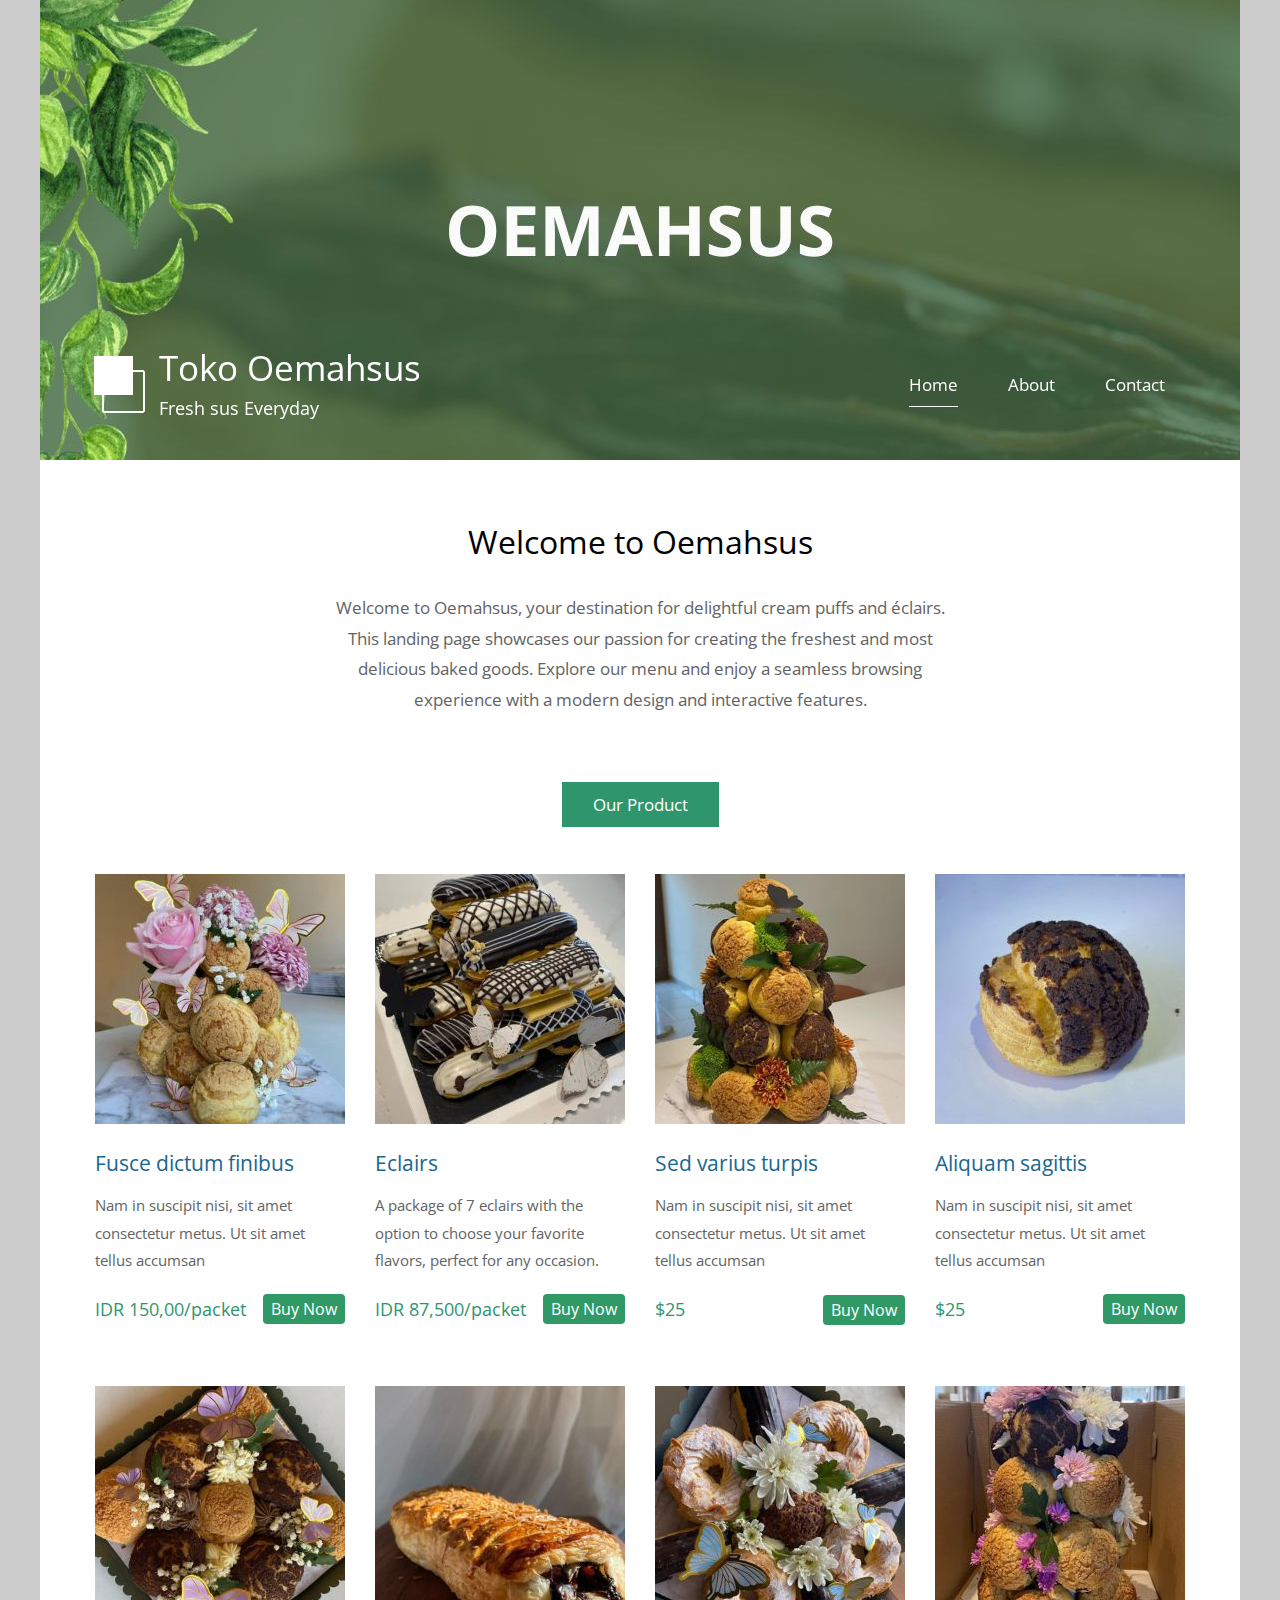
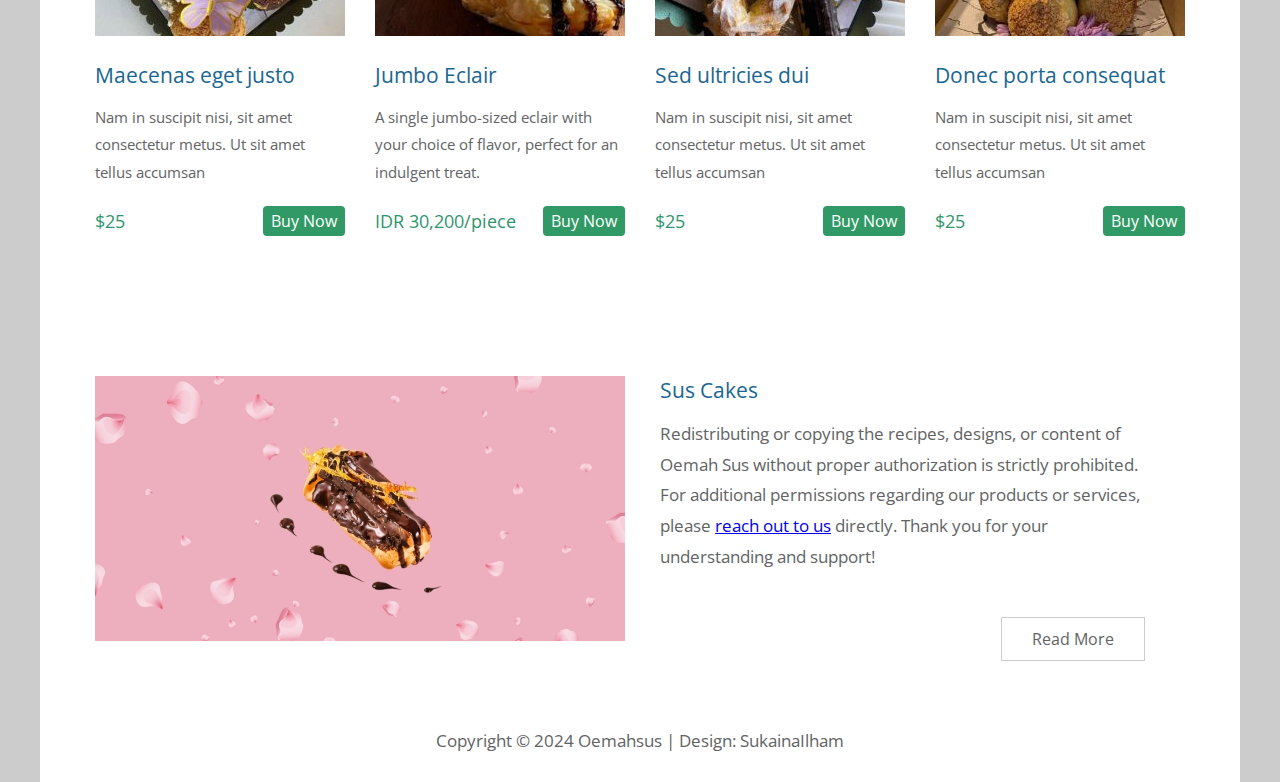
==== commit 1e40e503: "push 6" ====
--- a/index.html
+++ b/index.html
@@ -8,6 +8,11 @@
     <title>Oemahsus</title>
     <link href="https://fonts.googleapis.com/css?family=Open+Sans:400" rel="stylesheet" />    
 	<link href="css/templatemo-style.css" rel="stylesheet" />
+	<style>
+        .tm-price-index {
+            font-size: 17px; /* Sesuaikan ukuran sesuai kebutuhan */
+        }
+    </style>
 </head>
 <!--
 
@@ -70,7 +75,7 @@
 								<h4 class="tm-gallery-title">Fusce dictum finibus</h4>
 								<p class="tm-gallery-description">Nam in suscipit nisi, sit amet consectetur metus. Ut sit amet tellus accumsan</p>
 								<div class="tm-price-button-container">
-									<span class="tm-price">$25</span>
+									<span class="tm-price">IDR 150,00/packet</span>
 									<a href="#" class="tm-buy-now-btn">Buy Now</a>
 								</div>
 							</figcaption>
@@ -80,6 +85,32 @@
 						<figure>
 							<img src="img/gallery/02.jpg" alt="Image" class="img-fluid tm-gallery-img" />
 							<figcaption>
+								<h4 class="tm-gallery-title">Eclairs</h4>
+								<p class="tm-gallery-description">A package of 7 eclairs with the option to choose your favorite flavors, perfect for any occasion.</p>
+								<div class="tm-price-button-container">
+									<span class="tm-price">IDR 87,500/packet</span>
+									<a href="https://app.sandbox.midtrans.com/payment-links/1733861546094" class="tm-buy-now-btn">Buy Now</a>
+								</div>
+							</figcaption>
+						</figure>
+					</article>
+					<article class="col-lg-3 col-md-4 col-sm-6 col-12 tm-gallery-item">
+						<figure>
+							<img src="img/gallery/03.jpg" alt="Image" class="img-fluid tm-gallery-img" />
+							<figcaption>
+								<h4 class="tm-gallery-title">Sed varius turpis</h4>
+								<p class="tm-gallery-description">Nam in suscipit nisi, sit amet consectetur metus. Ut sit amet tellus accumsan</p>
+								<div class="tm-price-button-container">
+									<p class="tm-price">$25</p>
+									<a href="#" class="tm-buy-now-btn">Buy Now</a>
+								</div>
+							</figcaption>
+						</figure>
+					</article>
+					<article class="col-lg-3 col-md-4 col-sm-6 col-12 tm-gallery-item">
+						<figure>
+							<img src="img/gallery/04.jpg" alt="Image" class="img-fluid tm-gallery-img" />
+							<figcaption>
 								<h4 class="tm-gallery-title">Aliquam sagittis</h4>
 								<p class="tm-gallery-description">Nam in suscipit nisi, sit amet consectetur metus. Ut sit amet tellus accumsan</p>
 								<div class="tm-price-button-container">
@@ -91,32 +122,6 @@
 					</article>
 					<article class="col-lg-3 col-md-4 col-sm-6 col-12 tm-gallery-item">
 						<figure>
-							<img src="img/gallery/03.jpg" alt="Image" class="img-fluid tm-gallery-img" />
-							<figcaption>
-								<h4 class="tm-gallery-title">Sed varius turpis</h4>
-								<p class="tm-gallery-description">Nam in suscipit nisi, sit amet consectetur metus. Ut sit amet tellus accumsan</p>
-								<div class="tm-price-button-container">
-									<p class="tm-price">$25</p>
-									<a href="#" class="tm-buy-now-btn">Buy Now</a>
-								</div>
-							</figcaption>
-						</figure>
-					</article>
-					<article class="col-lg-3 col-md-4 col-sm-6 col-12 tm-gallery-item">
-						<figure>
-							<img src="img/gallery/04.jpg" alt="Image" class="img-fluid tm-gallery-img" />
-							<figcaption>
-								<h4 class="tm-gallery-title">Aliquam sagittis</h4>
-								<p class="tm-gallery-description">Nam in suscipit nisi, sit amet consectetur metus. Ut sit amet tellus accumsan</p>
-								<div class="tm-price-button-container">
-									<span class="tm-price">$25</span>
-									<a href="#" class="tm-buy-now-btn">Buy Now</a>
-								</div>
-							</figcaption>
-						</figure>
-					</article>
-					<article class="col-lg-3 col-md-4 col-sm-6 col-12 tm-gallery-item">
-						<figure>
 							<img src="img/gallery/05.jpg" alt="Image" class="img-fluid tm-gallery-img" />
 							<figcaption>
 								<h4 class="tm-gallery-title">Maecenas eget justo</h4>
@@ -132,11 +137,11 @@
 						<figure>
 							<img src="img/gallery/06.jpg" alt="Image" class="img-fluid tm-gallery-img" />
 							<figcaption>
-								<h4 class="tm-gallery-title">Quisque et felis eros</h4>
-								<p class="tm-gallery-description">Nam in suscipit nisi, sit amet consectetur metus. Ut sit amet tellus accumsan</p>
-								<div class="tm-price-button-container">
-									<span class="tm-price">$25</span>
-									<a href="#" class="tm-buy-now-btn">Buy Now</a>
+								<h4 class="tm-gallery-title">Jumbo Eclair</h4>
+								<p class="tm-gallery-description">A single jumbo-sized eclair with your choice of flavor, perfect for an indulgent treat.</p>
+								<div class="tm-price-button-container">
+									<span class="tm-price">IDR 30,200/piece</span>
+									<a href="https://app.sandbox.midtrans.com/payment-links/1733861414482" class="tm-buy-now-btn">Buy Now</a>
 								</div>
 							</figcaption>
 						</figure>
--- a/css/templatemo-style.css
+++ b/css/templatemo-style.css
@@ -861,7 +861,7 @@
 
 .tm-price {
   margin: 0;
-  font-size: 1.25rem; /* Sesuaikan ukuran font harga */
+  font-size: 1.10rem; /* Sesuaikan ukuran font harga */
   color: #2F956D;
 }
 
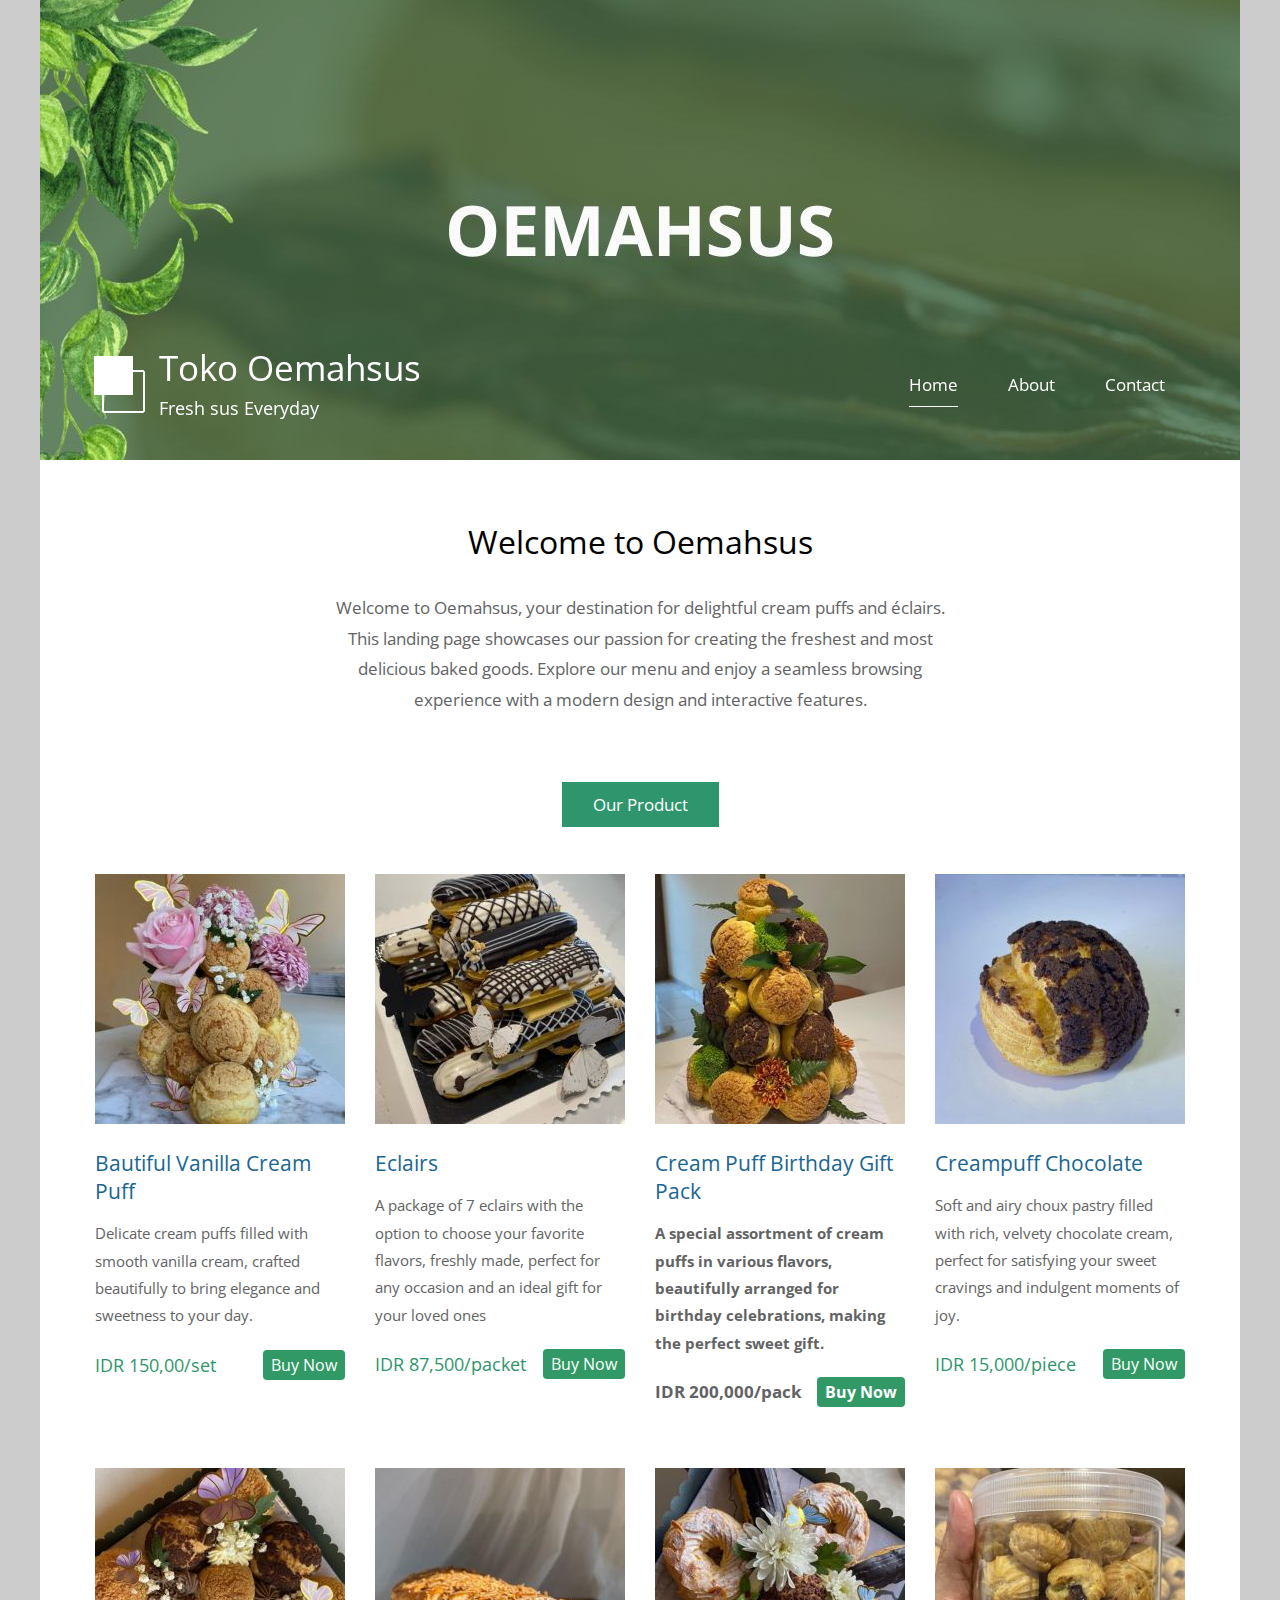
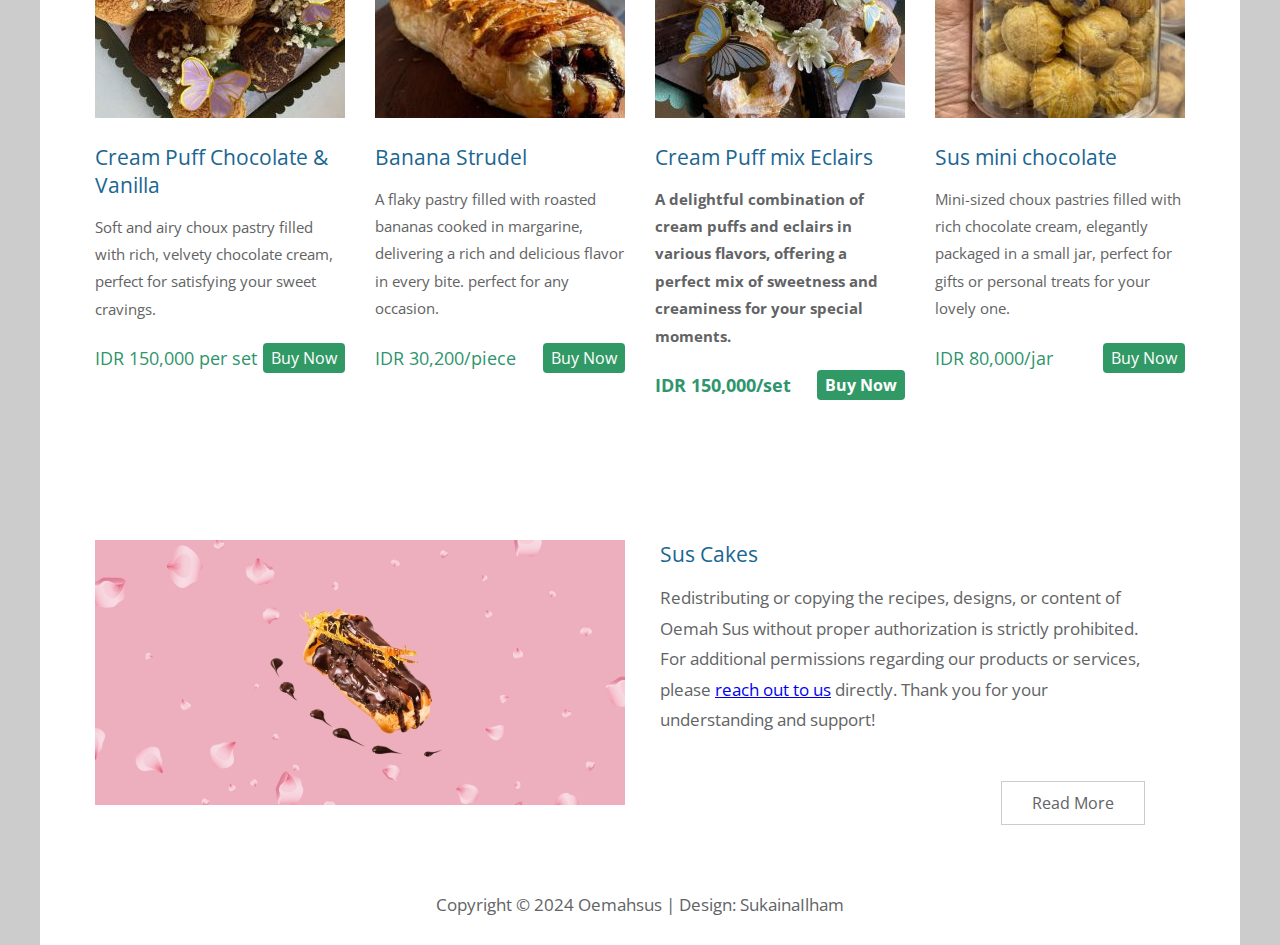
==== commit b507b244: "push 7" ====
--- a/index.html
+++ b/index.html
@@ -72,10 +72,10 @@
 						<figure>
 							<img src="img/gallery/01.jpg" alt="Image" class="img-fluid tm-gallery-img" />
 							<figcaption>
-								<h4 class="tm-gallery-title">Fusce dictum finibus</h4>
-								<p class="tm-gallery-description">Nam in suscipit nisi, sit amet consectetur metus. Ut sit amet tellus accumsan</p>
-								<div class="tm-price-button-container">
-									<span class="tm-price">IDR 150,00/packet</span>
+								<h4 class="tm-gallery-title">Bautiful Vanilla Cream Puff</h4>
+								<p class="tm-gallery-description">Delicate cream puffs filled with smooth vanilla cream, crafted beautifully to bring elegance and sweetness to your day.</p>
+								<div class="tm-price-button-container">
+									<span class="tm-price">IDR 150,00/set</span>
 									<a href="#" class="tm-buy-now-btn">Buy Now</a>
 								</div>
 							</figcaption>
@@ -86,7 +86,7 @@
 							<img src="img/gallery/02.jpg" alt="Image" class="img-fluid tm-gallery-img" />
 							<figcaption>
 								<h4 class="tm-gallery-title">Eclairs</h4>
-								<p class="tm-gallery-description">A package of 7 eclairs with the option to choose your favorite flavors, perfect for any occasion.</p>
+								<p class="tm-gallery-description">A package of 7 eclairs with the option to choose your favorite flavors, freshly made, perfect for any occasion and an ideal gift for your loved ones</p>
 								<div class="tm-price-button-container">
 									<span class="tm-price">IDR 87,500/packet</span>
 									<a href="https://app.sandbox.midtrans.com/payment-links/1733861546094" class="tm-buy-now-btn">Buy Now</a>
@@ -98,11 +98,11 @@
 						<figure>
 							<img src="img/gallery/03.jpg" alt="Image" class="img-fluid tm-gallery-img" />
 							<figcaption>
-								<h4 class="tm-gallery-title">Sed varius turpis</h4>
-								<p class="tm-gallery-description">Nam in suscipit nisi, sit amet consectetur metus. Ut sit amet tellus accumsan</p>
-								<div class="tm-price-button-container">
-									<p class="tm-price">$25</p>
-									<a href="#" class="tm-buy-now-btn">Buy Now</a>
+								<h4 class="tm-gallery-title">Cream Puff Birthday Gift Pack<h4>
+								<p class="tm-gallery-description">A special assortment of cream puffs in various flavors, beautifully arranged for birthday celebrations, making the perfect sweet gift.</p>
+								<div class="tm-price-button-container">
+									<p class="tm-price-index">IDR 200,000/pack</p>
+									<a href="https://app.sandbox.midtrans.com/payment-links/1733877035170" class="tm-buy-now-btn">Buy Now</a>
 								</div>
 							</figcaption>
 						</figure>
@@ -111,11 +111,11 @@
 						<figure>
 							<img src="img/gallery/04.jpg" alt="Image" class="img-fluid tm-gallery-img" />
 							<figcaption>
-								<h4 class="tm-gallery-title">Aliquam sagittis</h4>
-								<p class="tm-gallery-description">Nam in suscipit nisi, sit amet consectetur metus. Ut sit amet tellus accumsan</p>
-								<div class="tm-price-button-container">
-									<span class="tm-price">$25</span>
-									<a href="#" class="tm-buy-now-btn">Buy Now</a>
+								<h4 class="tm-gallery-title">Creampuff Chocolate</h4>
+								<p class="tm-gallery-description">Soft and airy choux pastry filled with rich, velvety chocolate cream, perfect for satisfying your sweet cravings and indulgent moments of joy.</p>
+								<div class="tm-price-button-container">
+									<span class="tm-price">IDR 15,000/piece</span>
+									<a href="https://app.sandbox.midtrans.com/payment-links/1733876642812" class="tm-buy-now-btn">Buy Now</a>
 								</div>
 							</figcaption>
 						</figure>
@@ -124,11 +124,11 @@
 						<figure>
 							<img src="img/gallery/05.jpg" alt="Image" class="img-fluid tm-gallery-img" />
 							<figcaption>
-								<h4 class="tm-gallery-title">Maecenas eget justo</h4>
-								<p class="tm-gallery-description">Nam in suscipit nisi, sit amet consectetur metus. Ut sit amet tellus accumsan</p>
-								<div class="tm-price-button-container">
-									<span class="tm-price">$25</span>
-									<a href="#" class="tm-buy-now-btn">Buy Now</a>
+								<h4 class="tm-gallery-title">Cream Puff Chocolate & Vanilla</h4>
+								<p class="tm-gallery-description">Soft and airy choux pastry filled with rich, velvety chocolate cream, perfect for satisfying your sweet cravings.</p>
+								<div class="tm-price-button-container">
+									<span class="tm-price">IDR 150,000 per set</span>
+									<a href="https://app.sandbox.midtrans.com/payment-links/1733875036792" class="tm-buy-now-btn">Buy Now</a>
 								</div>
 							</figcaption>
 						</figure>
@@ -137,8 +137,8 @@
 						<figure>
 							<img src="img/gallery/06.jpg" alt="Image" class="img-fluid tm-gallery-img" />
 							<figcaption>
-								<h4 class="tm-gallery-title">Jumbo Eclair</h4>
-								<p class="tm-gallery-description">A single jumbo-sized eclair with your choice of flavor, perfect for an indulgent treat.</p>
+								<h4 class="tm-gallery-title">Banana Strudel</h4>
+								<p class="tm-gallery-description">A flaky pastry filled with roasted bananas cooked in margarine, delivering a rich and delicious flavor in every bite. perfect for any occasion.</p>
 								<div class="tm-price-button-container">
 									<span class="tm-price">IDR 30,200/piece</span>
 									<a href="https://app.sandbox.midtrans.com/payment-links/1733861414482" class="tm-buy-now-btn">Buy Now</a>
@@ -150,11 +150,11 @@
 						<figure>
 							<img src="img/gallery/07.jpg" alt="Image" class="img-fluid tm-gallery-img" />
 							<figcaption>
-								<h4 class="tm-gallery-title">Sed ultricies dui</h4>
-								<p class="tm-gallery-description">Nam in suscipit nisi, sit amet consectetur metus. Ut sit amet tellus accumsan</p>
-								<div class="tm-price-button-container">
-									<span class="tm-price">$25</span>
-									<a href="#" class="tm-buy-now-btn">Buy Now</a>
+								<h4 class="tm-gallery-title">Cream Puff mix Eclairs<h4>
+								<p class="tm-gallery-description">A delightful combination of cream puffs and eclairs in various flavors, offering a perfect mix of sweetness and creaminess for your special moments.</p>
+								<div class="tm-price-button-container">
+									<span class="tm-price">IDR 150,000/set</span>
+									<a href="https://app.sandbox.midtrans.com/payment-links/1733875518869" class="tm-buy-now-btn">Buy Now</a>
 								</div>
 							</figcaption>
 						</figure>
@@ -163,11 +163,11 @@
 						<figure>
 							<img src="img/gallery/08.jpg" alt="Image" class="img-fluid tm-gallery-img" />
 							<figcaption>
-								<h4 class="tm-gallery-title">Donec porta consequat</h4>
-								<p class="tm-gallery-description">Nam in suscipit nisi, sit amet consectetur metus. Ut sit amet tellus accumsan</p>
-								<div class="tm-price-button-container">
-									<span class="tm-price">$25</span>
-									<a href="#" class="tm-buy-now-btn">Buy Now</a>
+								<h4 class="tm-gallery-title">Sus mini chocolate</h4>
+								<p class="tm-gallery-description">Mini-sized choux pastries filled with rich chocolate cream, elegantly packaged in a small jar, perfect for gifts or personal treats for your lovely one.</p>
+								<div class="tm-price-button-container">
+									<span class="tm-price">IDR 80,000/jar</span>
+									<a href="https://app.sandbox.midtrans.com/payment-links/1733876253414" class="tm-buy-now-btn">Buy Now</a>
 								</div>
 							</figcaption>
 						</figure>
